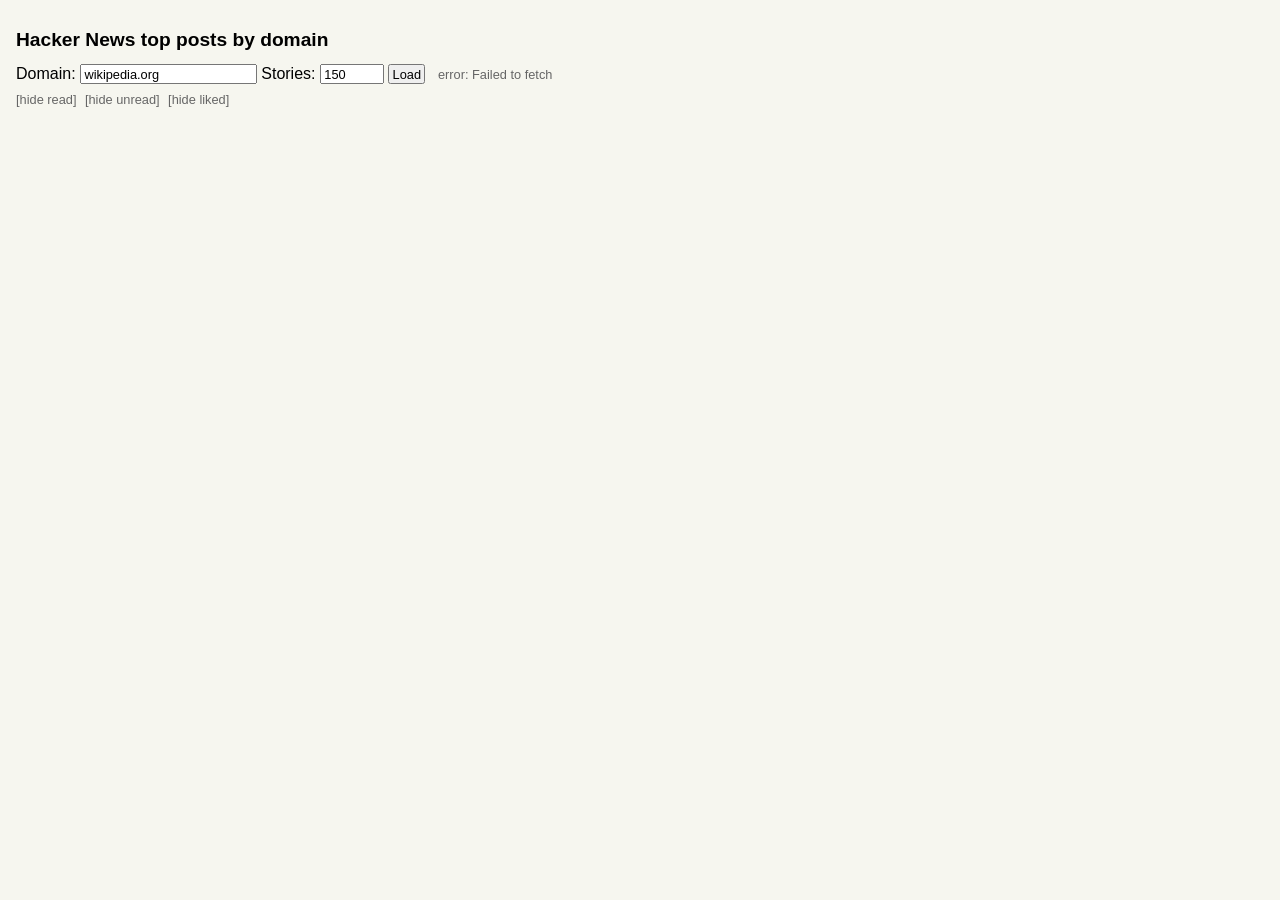
==== hn-wiki.html @ dbb8c427 "Shrink status text to match form" ====
<!doctype html>
<html>
<head>
<meta charset="utf-8">
<meta name="viewport" content="width=device-width, initial-scale=1">
<title>HN by domain</title>
<style>
body { font-family: Verdana, sans-serif; background: #f6f6ef; margin: 0; padding: 1rem; }
h1 { font-size: 1.2rem; }
form { margin-bottom: 0.25rem; }
input, button { font-size: 1rem; padding: 0.25rem; }
#f input, #f button { font-size: 0.8rem; padding: 0.05rem 0.15rem; }
#status { margin-left: 0.5rem; color: #666; font-size: 0.8rem; }
ul { list-style: none; padding: 0; max-width: 50rem; }
li { margin-bottom: 0.4rem; }
.row { display: flex; align-items: baseline; gap: 0.5rem; }
.pts { color: #a8a8a8; font-size: 0.8rem; min-width: 2rem; text-align: right; }
input[type="checkbox"] { accent-color: #b8b8b8; opacity: 0.55; }
input[type="checkbox"]:hover { opacity: 1; }
.year { color: #828282; font-size: 0.75rem; }
a.pts { text-decoration: none; }
a.pts:hover { text-decoration: underline; color: #666; }
.title a { color: #000; text-decoration: none; }
.title a:hover { text-decoration: underline; }
li.read .title a { color: #b0b0b0; text-decoration: line-through; }
li.read .pts { color: #d4d4d4; }
li.quality .title a { color: #7a5c00; text-decoration: underline; }
li.quality .pts { color: #a08a00; }
button.quality {
  background: none; border: none; padding: 0;
  font-size: 0.9rem; cursor: pointer; opacity: 0.35;
  filter: grayscale(1);
}
button.quality:hover { opacity: 0.8; }
button.quality[aria-pressed="true"] { opacity: 1; filter: none; }
li.clicked .row { outline: 2px dashed #555; outline-offset: 3px; padding: 3px; }
.toggleLink { display: inline-block; margin: 0.25rem 0.25rem 0.5rem 0; font-size: 0.8rem; color: #666; text-decoration: none; }
.toggleLink:hover { text-decoration: underline; }
</style>
</head>
<body>
<h1>Hacker News top posts by domain</h1>
<form id="f">
  <label>Domain: <input id="domain" value="wikipedia.org" size="20"></label>
  <label>Stories: <input id="count" type="number" min="1" max="1000" value="150" size="5"></label>
  <button type="submit">Load</button>
  <span id="status"></span>
</form>
<a href="#" id="hideReadLink" class="toggleLink">[hide read]</a>
<a href="#" id="hideUnreadLink" class="toggleLink">[hide unread]</a>
<a href="#" id="hideLikedLink" class="toggleLink">[hide liked]</a>
<ul id="list"></ul>
<script>
const list = document.getElementById('list');
const status = document.getElementById('status');
const form = document.getElementById('f');
const domainInput = document.getElementById('domain');
const countInput = document.getElementById('count');
const hideReadLink = document.getElementById('hideReadLink');
const hideUnreadLink = document.getElementById('hideUnreadLink');
const hideLikedLink = document.getElementById('hideLikedLink');

const API_BASE = 'https://hn.algolia.com/api/v1/search';
const CACHE_TTL = 30 * 86400 * 1000;
const FILTERED_TITLE_RES = [
  /\bhas died\b/i,
  /wikip|wikimedia/i,
];

let lastStories = null;
let lastDomain = null;

const rerender = () => { if (lastStories) render(lastStories, lastDomain); };

const makeToggle = (link, word, storageKey) => {
  const get = () => localStorage.getItem(storageKey) === 'true';
  const set = (v) => localStorage.setItem(storageKey, v ? 'true' : 'false');
  const update = () => { link.textContent = get() ? '[show ' + word + ']' : '[hide ' + word + ']'; };
  link.addEventListener('click', (e) => {
    e.preventDefault();
    set(!get());
    update();
    rerender();
  });
  update();
  return get;
};

const isHideRead = makeToggle(hideReadLink, 'read', 'hn-hide-read');
const isHideUnread = makeToggle(hideUnreadLink, 'unread', 'hn-hide-unread');
const isHideLiked = makeToggle(hideLikedLink, 'liked', 'hn-hide-liked');

const readKey = (d) => 'hn-reads:' + d;
const qualityKey = (d) => 'hn-quality:' + d;
const clickedKey = (d) => 'hn-clicked:' + d;
const getFlags = (key, d) => { try { return JSON.parse(localStorage.getItem(key(d))) || {}; } catch { return {}; } };
const setFlag = (key, d, id, v) => {
  const r = getFlags(key, d);
  if (v) r[id] = true; else delete r[id];
  localStorage.setItem(key(d), JSON.stringify(r));
};

function normalizeDomain(raw) {
  raw = raw.trim().toLowerCase().replace(/^https?:\/\//, '').split('/')[0].split('?')[0];
  if (!/^[a-z0-9.-]+\.[a-z]{2,}$/.test(raw)) throw new Error('invalid domain');
  return raw;
}

const isFiltered = (title) => FILTERED_TITLE_RES.some((rx) => rx.test(title));

const cacheKey = (d) => 'hn-cache:' + d;
const readCache = (d) => {
  try {
    const data = JSON.parse(localStorage.getItem(cacheKey(d)));
    return data && typeof data === 'object' && Array.isArray(data.hits) ? data : null;
  } catch { return null; }
};
const writeCache = (d, hits) => {
  try {
    localStorage.setItem(cacheKey(d), JSON.stringify({ fetched_at: Date.now(), hits }));
  } catch {}
};

async function fetchStories(domain, count) {
  const cached = readCache(domain);
  if (cached && Date.now() - cached.fetched_at < CACHE_TTL && cached.hits.length >= count) {
    return { stories: cached.hits.slice(0, count), fromCache: true };
  }
  try {
    const url = API_BASE + '?' + new URLSearchParams({
      tags: 'story',
      restrictSearchableAttributes: 'url',
      query: domain,
      hitsPerPage: '1000',
    });
    const resp = await fetch(url);
    if (!resp.ok) throw new Error('HTTP ' + resp.status);
    const data = await resp.json();
    let hits = (data.hits || []).map((h) => ({
      id: h.objectID,
      title: h.title || h.story_title || '(untitled)',
      points: h.points || 0,
      url: h.url || 'https://news.ycombinator.com/item?id=' + h.objectID,
      domain: (h.url && h.url.includes('://')) ? h.url.split('/')[2] : domain,
      year: (h.created_at || '').slice(0, 4),
    }));
    hits = hits.filter((h) => !isFiltered(h.title));
    hits.sort((a, b) => b.points - a.points);
    writeCache(domain, hits);
    return { stories: hits.slice(0, count), fromCache: false };
  } catch (e) {
    if (cached) return { stories: cached.hits.slice(0, count), fromCache: true };
    throw e;
  }
}

function render(stories, domain) {
  const reads = getFlags(readKey, domain);
  const qualityFlags = getFlags(qualityKey, domain);
  const clickedFlags = getFlags(clickedKey, domain);
  const hideRead = isHideRead();
  const hideUnread = isHideUnread();
  const hideLiked = isHideLiked();
  list.innerHTML = '';
  for (const s of stories) {
    if (hideRead && reads[s.id] && !qualityFlags[s.id]) continue;
    if (hideUnread && !reads[s.id]) continue;
    if (hideLiked && qualityFlags[s.id]) continue;
    const li = document.createElement('li');
    const row = document.createElement('div');
    row.className = 'row';
    const clearClicked = () => {
      setFlag(clickedKey, domain, s.id, false);
      li.classList.remove('clicked');
    };
    const cb = document.createElement('input');
    cb.type = 'checkbox';
    cb.checked = !!reads[s.id];
    cb.addEventListener('change', () => {
      setFlag(readKey, domain, s.id, cb.checked);
      li.classList.toggle('read', cb.checked);
      if (cb.checked) clearClicked();
      if (isHideRead()) rerender();
    });
    const qbtn = document.createElement('button');
    qbtn.type = 'button';
    qbtn.className = 'quality';
    qbtn.title = 'high quality';
    qbtn.textContent = '👍';
    qbtn.setAttribute('aria-pressed', String(!!qualityFlags[s.id]));
    qbtn.addEventListener('click', () => {
      const on = qbtn.getAttribute('aria-pressed') !== 'true';
      setFlag(qualityKey, domain, s.id, on);
      qbtn.setAttribute('aria-pressed', String(on));
      li.classList.toggle('quality', on);
      if (on) clearClicked();
      if (on && !cb.checked) {
        cb.checked = true;
        setFlag(readKey, domain, s.id, true);
        li.classList.add('read');
      }
      if (isHideRead()) rerender();
    });
    const pts = document.createElement('a');
    pts.className = 'pts';
    pts.href = 'https://news.ycombinator.com/item?id=' + s.id;
    pts.textContent = s.points;
    pts.rel = 'noreferrer';
    const title = document.createElement('span');
    title.className = 'title';
    const a = document.createElement('a');
    a.href = s.url;
    a.textContent = s.title;
    a.rel = 'noreferrer';
    a.addEventListener('click', () => {
      setFlag(clickedKey, domain, s.id, true);
      li.classList.add('clicked');
    });
    title.appendChild(a);
    let year = null;
    if (s.year) {
      year = document.createElement('span');
      year.className = 'year';
      year.textContent = '[' + s.year + ']';
    }
    row.append(cb, qbtn, pts, title);
    if (year) title.before(year);
    li.appendChild(row);
    if (cb.checked) li.classList.add('read');
    if (qbtn.getAttribute('aria-pressed') === 'true') li.classList.add('quality');
    if (clickedFlags[s.id]) li.classList.add('clicked');
    list.appendChild(li);
  }
}

async function load() {
  const count = countInput.value || 150;
  let domain;
  try {
    domain = normalizeDomain(domainInput.value || 'wikipedia.org');
  } catch (e) {
    status.textContent = 'error: ' + e.message;
    list.innerHTML = '';
    return;
  }
  try {
    const { stories, fromCache } = await fetchStories(domain, count);
    lastStories = stories;
    lastDomain = domain;
    status.textContent = fromCache ? '(cached)' : '';
    render(stories, domain);
  } catch (e) {
    status.textContent = 'error: ' + e.message;
    list.innerHTML = '';
  }
}

form.addEventListener('submit', (e) => { e.preventDefault(); load(); });
load();
</script>
</body>
</html>
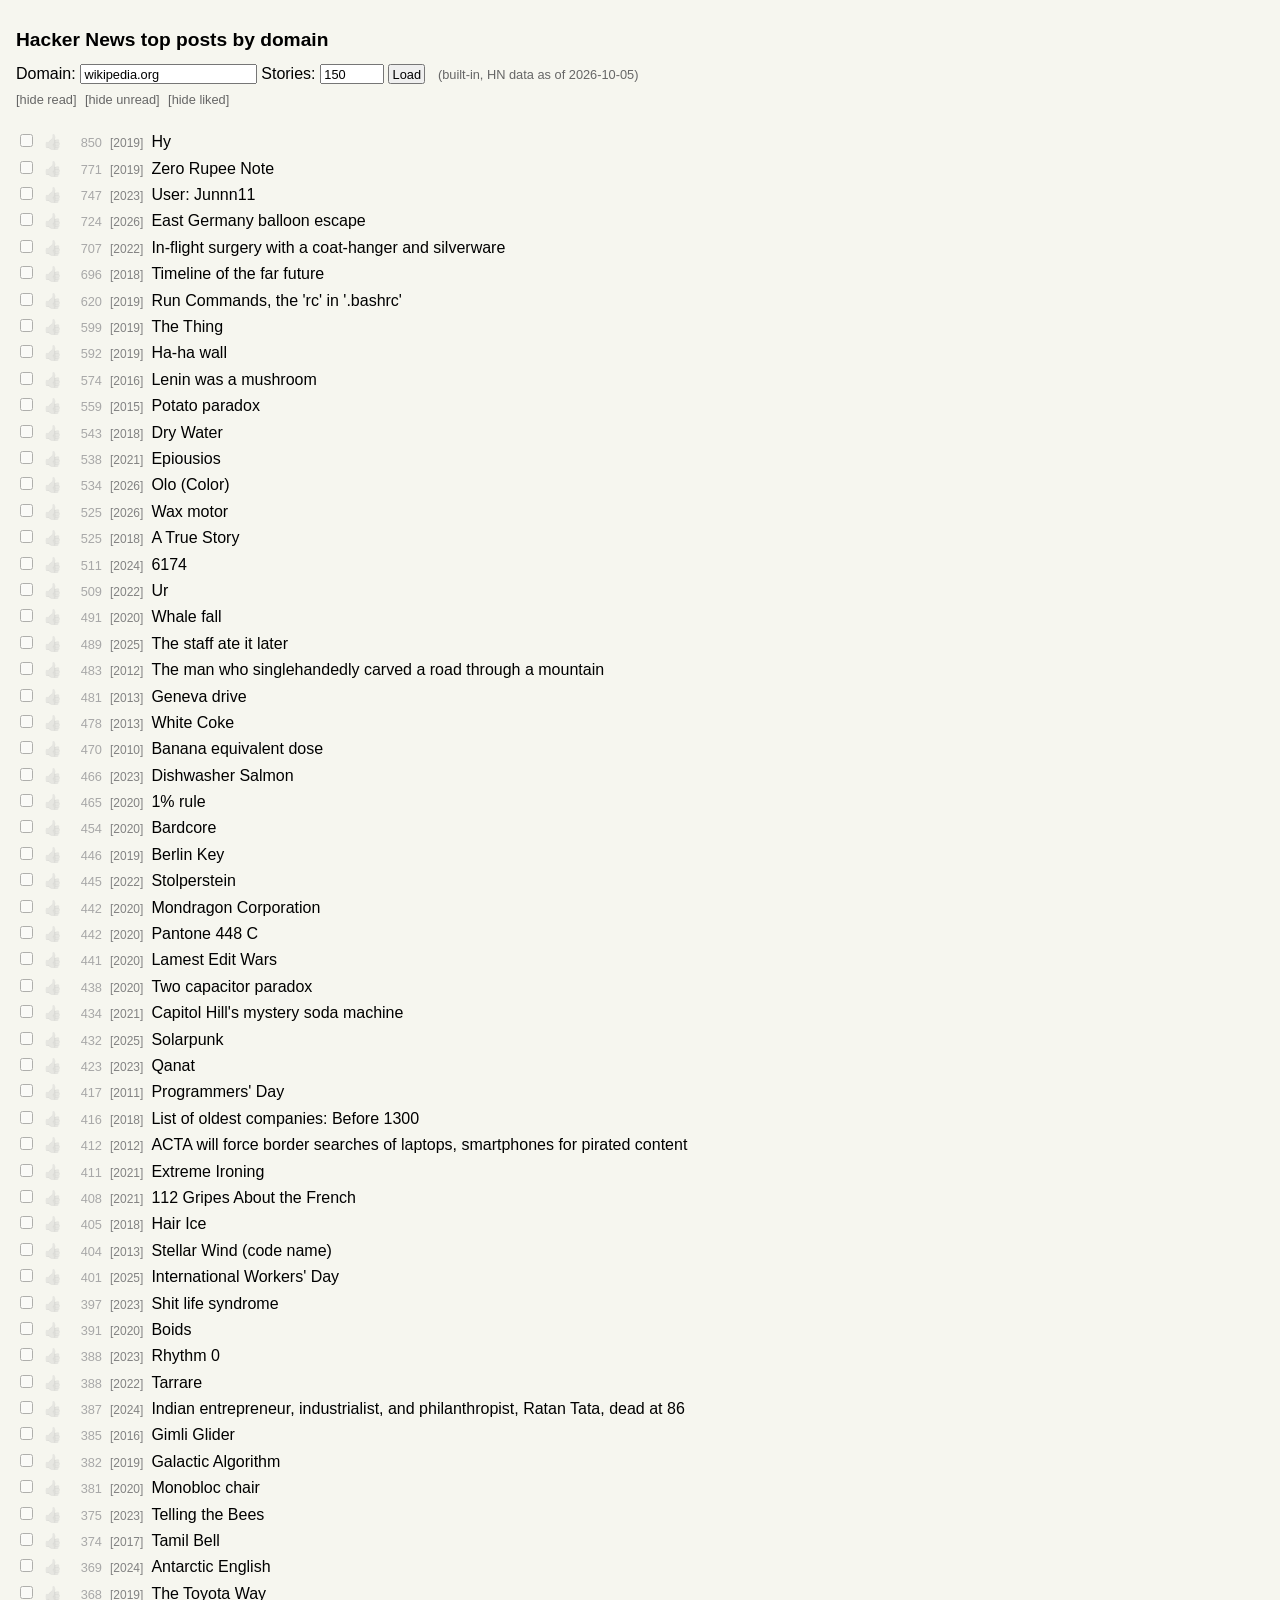
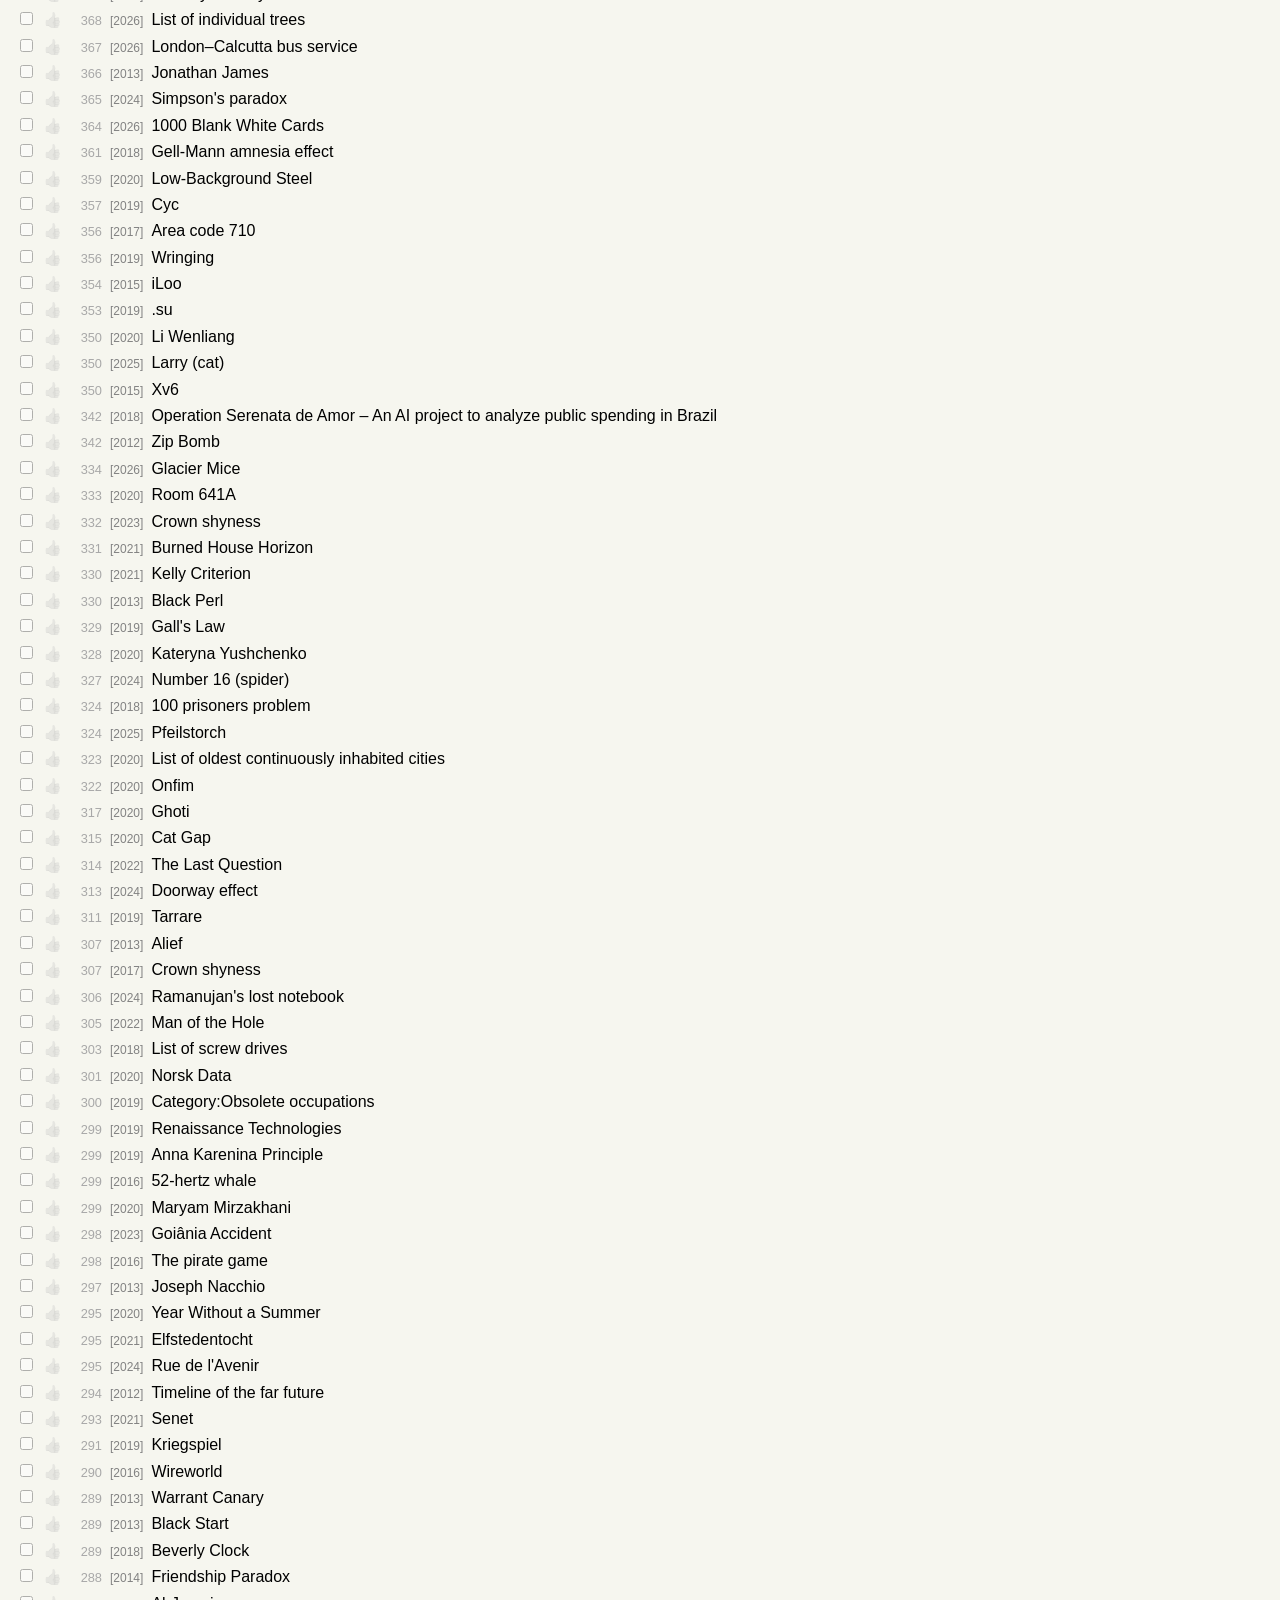
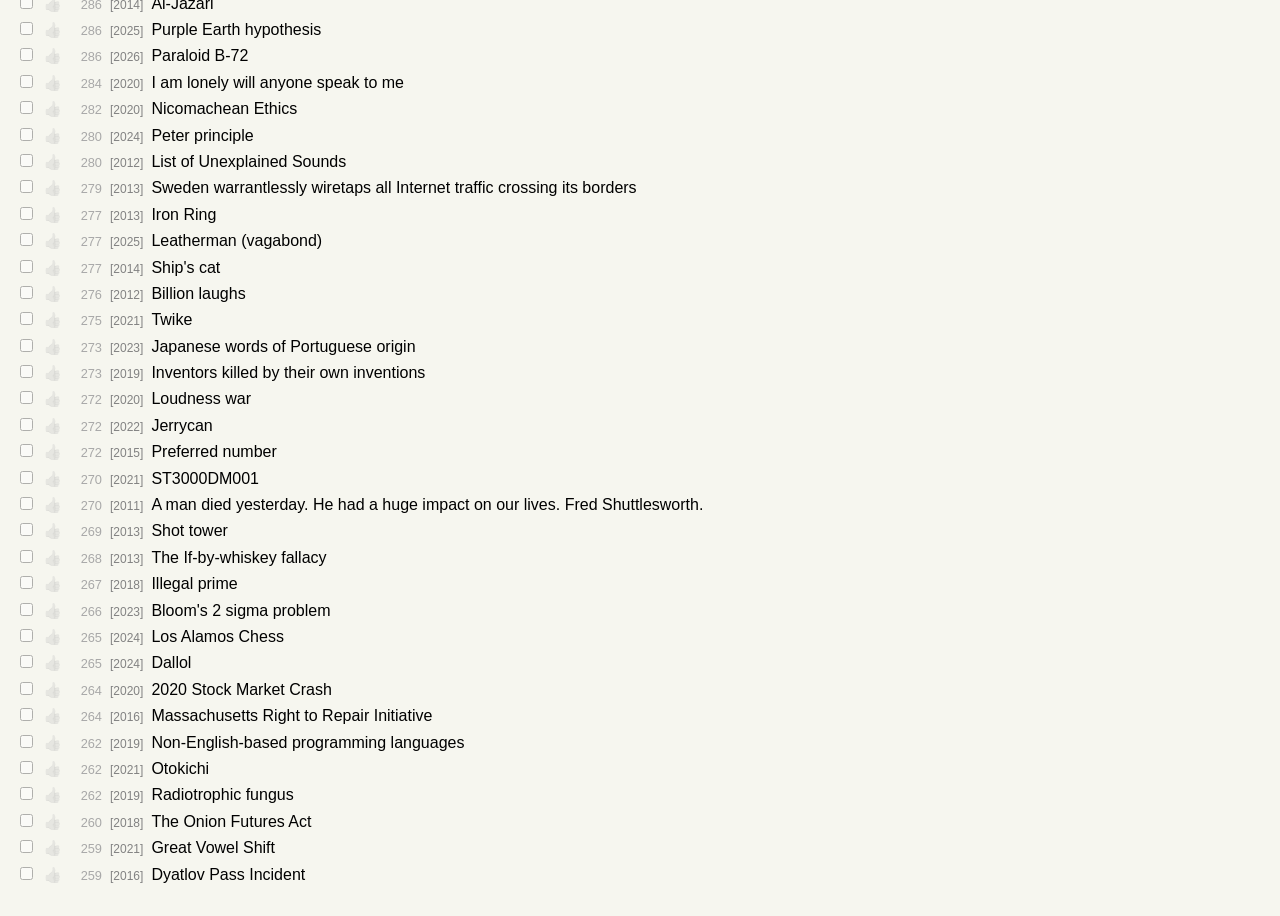
==== commit 757aed25: "Embed wikipedia.org dataset (as of 2026-10-05); no API calls for it" ====
--- a/hn-wiki.html
+++ b/hn-wiki.html
@@ -51,6 +51,12 @@
 <a href="#" id="hideLikedLink" class="toggleLink">[hide liked]</a>
 <ul id="list"></ul>
 <script>
+// Embedded snapshot of HN stories for wikipedia.org, fetched 2026-10-05
+// (943 stories, filtered/sorted). Served locally; the API is never hit for this domain.
+const WIKI_DATA_CUTOFF = '2026-10-05';
+const EMBEDDED_WIKIPEDIA = JSON.parse('[{"i":"20605660","t":"Hy","p":850,"u":"https://en.wikipedia.org/wiki/Hy","y":"2019"},{"i":"20088870","t":"Zero Rupee Note","p":771,"u":"https://en.wikipedia.org/wiki/Zero_rupee_note","y":"2019"},{"i":"35630423","t":"User: Junnn11","p":747,"u":"https://en.wikipedia.org/wiki/User:Junnn11","y":"2023"},{"i":"46648916","t":"East Germany balloon escape","p":724,"u":"https://en.wikipedia.org/wiki/East_Germany_balloon_escape","y":"2026"},{"i":"30709193","t":"In-flight surgery with a coat-hanger and silverware","p":707,"u":"https://en.wikipedia.org/wiki/Angus_Wallace#In-flight_surgery_with_a_coat-hanger_and_silverware","y":"2022"},{"i":"17559822","t":"Timeline of the far future","p":696,"u":"https://en.wikipedia.org/wiki/Timeline_of_the_far_future","y":"2018"},{"i":"20853214","t":"Run Commands, the \'rc\' in \'.bashrc\'","p":620,"u":"https://en.wikipedia.org/wiki/Run_commands","y":"2019"},{"i":"20157116","t":"The Thing","p":599,"u":"https://en.wikipedia.org/wiki/The_Thing_(listening_device)","y":"2019"},{"i":"20790280","t":"Ha-ha wall","p":592,"u":"https://en.wikipedia.org/wiki/Ha-ha","y":"2019"},{"i":"11952927","t":"Lenin was a mushroom","p":574,"u":"https://en.wikipedia.org/wiki/Lenin_was_a_mushroom","y":"2016"},{"i":"9894237","t":"Potato paradox","p":559,"u":"https://en.wikipedia.org/wiki/Potato_paradox","y":"2015"},{"i":"17962149","t":"Dry Water","p":543,"u":"https://en.wikipedia.org/wiki/Dry_water","y":"2018"},{"i":"28507350","t":"Epiousios","p":538,"u":"https://en.wikipedia.org/wiki/Epiousios","y":"2021"},{"i":"49270194","t":"Olo (Color)","p":534,"u":"https://en.wikipedia.org/wiki/Olo_(color)","y":"2026"},{"i":"49726007","t":"Wax motor","p":525,"u":"https://en.wikipedia.org/wiki/Wax_motor","y":"2026"},{"i":"18216459","t":"A True Story","p":525,"u":"https://en.wikipedia.org/wiki/A_True_Story","y":"2018"},{"i":"39018769","t":"6174","p":511,"u":"https://en.wikipedia.org/wiki/6174","y":"2024"},{"i":"33573395","t":"Ur","p":509,"u":"https://en.wikipedia.org/wiki/Ur","y":"2022"},{"i":"23211303","t":"Whale fall","p":491,"u":"https://en.wikipedia.org/wiki/Whale_fall","y":"2020"},{"i":"45104289","t":"The staff ate it later","p":489,"u":"https://en.wikipedia.org/wiki/The_staff_ate_it_later","y":"2025"},{"i":"4557726","t":"The man who singlehandedly carved a road through a mountain","p":483,"u":"http://en.wikipedia.org/wiki/Dashrath_Manjhi","y":"2012"},{"i":"6921950","t":"Geneva drive","p":481,"u":"https://en.wikipedia.org/wiki/Geneva_drive","y":"2013"},{"i":"6056451","t":"White Coke","p":478,"u":"http://en.wikipedia.org/wiki/White_Coke","y":"2013"},{"i":"1429524","t":"Banana equivalent dose","p":470,"u":"http://en.wikipedia.org/wiki/Banana_equivalent_dose","y":"2010"},{"i":"35586683","t":"Dishwasher Salmon","p":466,"u":"https://en.wikipedia.org/wiki/Dishwasher_salmon","y":"2023"},{"i":"22622574","t":"1% rule","p":465,"u":"https://en.wikipedia.org/wiki/1%25_rule_(Internet_culture)","y":"2020"},{"i":"24356309","t":"Bardcore","p":454,"u":"https://en.wikipedia.org/wiki/Bardcore","y":"2020"},{"i":"21108021","t":"Berlin Key","p":446,"u":"https://en.wikipedia.org/wiki/Berlin_key","y":"2019"},{"i":"31790246","t":"Stolperstein","p":445,"u":"https://en.wikipedia.org/wiki/Stolperstein","y":"2022"},{"i":"22287794","t":"Mondragon Corporation","p":442,"u":"https://en.wikipedia.org/wiki/Mondragon_Corporation","y":"2020"},{"i":"22122507","t":"Pantone 448 C","p":442,"u":"https://en.wikipedia.org/wiki/Pantone_448_C","y":"2020"},{"i":"22992544","t":"Lamest Edit Wars","p":441,"u":"https://en.wikipedia.org/wiki/Wikipedia:Lamest_edit_wars","y":"2020"},{"i":"23301402","t":"Two capacitor paradox","p":438,"u":"https://en.wikipedia.org/wiki/Two_capacitor_paradox","y":"2020"},{"i":"27977119","t":"Capitol Hill\'s mystery soda machine","p":434,"u":"https://en.wikipedia.org/wiki/Capitol_Hill%27s_mystery_soda_machine","y":"2021"},{"i":"43236520","t":"Solarpunk","p":432,"u":"https://en.wikipedia.org/wiki/Solarpunk","y":"2025"},{"i":"38232243","t":"Qanat","p":423,"u":"https://en.wikipedia.org/wiki/Qanat","y":"2023"},{"i":"2990108","t":"Programmers\' Day","p":417,"u":"http://en.wikipedia.org/wiki/Programmers%27_Day","y":"2011"},{"i":"16186591","t":"List of oldest companies: Before 1300","p":416,"u":"https://en.wikipedia.org/wiki/List_of_oldest_companies#Before_1300","y":"2018"},{"i":"3496070","t":"ACTA will force border searches of laptops, smartphones for pirated content","p":412,"u":"http://en.wikipedia.org/wiki/Anti-Counterfeiting_Trade_Agreement#Border_searches","y":"2012"},{"i":"28366395","t":"Extreme Ironing","p":411,"u":"https://en.wikipedia.org/wiki/Extreme_ironing","y":"2021"},{"i":"27852034","t":"112 Gripes About the French","p":408,"u":"https://en.wikipedia.org/wiki/112_Gripes_About_the_French","y":"2021"},{"i":"17292623","t":"Hair Ice","p":405,"u":"https://en.wikipedia.org/wiki/Hair_ice","y":"2018"},{"i":"5832626","t":"Stellar Wind (code name)","p":404,"u":"http://en.wikipedia.org/wiki/Stellar_Wind_(code_name)","y":"2013"},{"i":"43856803","t":"International Workers\' Day","p":401,"u":"https://en.wikipedia.org/wiki/International_Workers%27_Day","y":"2025"},{"i":"37197155","t":"Shit life syndrome","p":397,"u":"https://en.wikipedia.org/wiki/Shit_life_syndrome","y":"2023"},{"i":"22709780","t":"Boids","p":391,"u":"https://en.wikipedia.org/wiki/Boids","y":"2020"},{"i":"37642610","t":"Rhythm 0","p":388,"u":"https://en.wikipedia.org/wiki/Rhythm_0","y":"2023"},{"i":"29957475","t":"Tarrare","p":388,"u":"https://en.wikipedia.org/wiki/Tarrare","y":"2022"},{"i":"41795218","t":"Indian entrepreneur, industrialist, and philanthropist, Ratan Tata, dead at 86","p":387,"u":"https://en.wikipedia.org/wiki/Ratan_Tata","y":"2024"},{"i":"13207825","t":"Gimli Glider","p":385,"u":"https://en.wikipedia.org/wiki/Gimli_Glider","y":"2016"},{"i":"21163620","t":"Galactic Algorithm","p":382,"u":"https://en.wikipedia.org/wiki/Galactic_algorithm","y":"2019"},{"i":"22392686","t":"Monobloc chair","p":381,"u":"https://en.wikipedia.org/wiki/Monobloc_(chair)","y":"2020"},{"i":"36699327","t":"Telling the Bees","p":375,"u":"https://en.wikipedia.org/wiki/Telling_the_bees","y":"2023"},{"i":"13946717","t":"Tamil Bell","p":374,"u":"https://en.wikipedia.org/wiki/Tamil_bell","y":"2017"},{"i":"39544498","t":"Antarctic English","p":369,"u":"https://en.wikipedia.org/wiki/Antarctic_English","y":"2024"},{"i":"20284837","t":"The Toyota Way","p":368,"u":"https://en.wikipedia.org/wiki/The_Toyota_Way","y":"2019"},{"i":"46641284","t":"List of individual trees","p":368,"u":"https://en.wikipedia.org/wiki/List_of_individual_trees","y":"2026"},{"i":"46554462","t":"London–Calcutta bus service","p":367,"u":"https://en.wikipedia.org/wiki/London%E2%80%93Calcutta_bus_service","y":"2026"},{"i":"5049881","t":"Jonathan James","p":366,"u":"http://en.wikipedia.org/wiki/Jonathan_James","y":"2013"},{"i":"39673754","t":"Simpson\'s paradox","p":365,"u":"https://en.wikipedia.org/wiki/Simpson%27s_paradox","y":"2024"},{"i":"46611823","t":"1000 Blank White Cards","p":364,"u":"https://en.wikipedia.org/wiki/1000_Blank_White_Cards","y":"2026"},{"i":"18004244","t":"Gell-Mann amnesia effect","p":361,"u":"https://en.wikipedia.org/wiki/Gell-Mann_amnesia_effect","y":"2018"},{"i":"23886501","t":"Low-Background Steel","p":359,"u":"https://en.wikipedia.org/wiki/Low-background_steel","y":"2020"},{"i":"21781597","t":"Cyc","p":357,"u":"https://en.wikipedia.org/wiki/Cyc","y":"2019"},{"i":"14529079","t":"Area code 710","p":356,"u":"https://en.wikipedia.org/wiki/Area_code_710","y":"2017"},{"i":"20365981","t":"Wringing","p":356,"u":"https://en.wikipedia.org/wiki/Gauge_block#Wringing","y":"2019"},{"i":"9933435","t":"iLoo","p":354,"u":"https://en.wikipedia.org/wiki/ILoo","y":"2015"},{"i":"21003395","t":".su","p":353,"u":"https://en.wikipedia.org/wiki/.su","y":"2019"},{"i":"22301595","t":"Li Wenliang","p":350,"u":"https://en.wikipedia.org/wiki/Li_Wenliang","y":"2020"},{"i":"44462947","t":"Larry (cat)","p":350,"u":"https://en.wikipedia.org/wiki/Larry_(cat)","y":"2025"},{"i":"10566312","t":"Xv6","p":350,"u":"https://en.wikipedia.org/wiki/Xv6","y":"2015"},{"i":"16528512","t":"Operation Serenata de Amor – An AI project to analyze public spending in Brazil","p":342,"u":"https://en.wikipedia.org/wiki/Operation_Serenata_de_Amor","y":"2018"},{"i":"4616081","t":"Zip Bomb","p":342,"u":"http://en.wikipedia.org/wiki/Zip_bomb","y":"2012"},{"i":"49424320","t":"Glacier Mice","p":334,"u":"https://en.wikipedia.org/wiki/Glacier_mice","y":"2026"},{"i":"23350120","t":"Room 641A","p":333,"u":"https://en.wikipedia.org/wiki/Room_641A","y":"2020"},{"i":"38749170","t":"Crown shyness","p":332,"u":"https://en.wikipedia.org/wiki/Crown_shyness","y":"2023"},{"i":"26364285","t":"Burned House Horizon","p":331,"u":"https://en.wikipedia.org/wiki/Burned_house_horizon","y":"2021"},{"i":"26834333","t":"Kelly Criterion","p":330,"u":"https://en.wikipedia.org/wiki/Kelly_criterion","y":"2021"},{"i":"6371239","t":"Black Perl","p":330,"u":"http://en.wikipedia.org/wiki/Black_Perl","y":"2013"},{"i":"19430948","t":"Gall\'s Law","p":329,"u":"https://en.wikipedia.org/wiki/John_Gall_(author)#Gall.27s_law","y":"2019"},{"i":"22644983","t":"Kateryna Yushchenko","p":328,"u":"https://en.wikipedia.org/wiki/Kateryna_Yushchenko_(scientist)","y":"2020"},{"i":"40438510","t":"Number 16 (spider)","p":327,"u":"https://en.wikipedia.org/wiki/Number_16_(spider)","y":"2024"},{"i":"16984815","t":"100 prisoners problem","p":324,"u":"https://en.wikipedia.org/wiki/100_prisoners_problem","y":"2018"},{"i":"44921609","t":"Pfeilstorch","p":324,"u":"https://en.wikipedia.org/wiki/Pfeilstorch","y":"2025"},{"i":"22945741","t":"List of oldest continuously inhabited cities","p":323,"u":"https://en.wikipedia.org/wiki/List_of_oldest_continuously_inhabited_cities","y":"2020"},{"i":"23089343","t":"Onfim","p":322,"u":"https://en.wikipedia.org/wiki/Onfim","y":"2020"},{"i":"23581841","t":"Ghoti","p":317,"u":"https://en.wikipedia.org/wiki/Ghoti","y":"2020"},{"i":"24805334","t":"Cat Gap","p":315,"u":"https://en.wikipedia.org/wiki/Cat_gap","y":"2020"},{"i":"31675727","t":"The Last Question","p":314,"u":"https://en.wikipedia.org/wiki/The_Last_Question","y":"2022"},{"i":"39307677","t":"Doorway effect","p":313,"u":"https://en.wikipedia.org/wiki/Doorway_effect","y":"2024"},{"i":"19084880","t":"Tarrare","p":311,"u":"https://en.wikipedia.org/wiki/Tarrare","y":"2019"},{"i":"6000815","t":"Alief","p":307,"u":"http://en.wikipedia.org/wiki/Alief_(belief)","y":"2013"},{"i":"14998591","t":"Crown shyness","p":307,"u":"https://en.wikipedia.org/wiki/Crown_shyness","y":"2017"},{"i":"40044901","t":"Ramanujan\'s lost notebook","p":306,"u":"https://en.wikipedia.org/wiki/Ramanujan%27s_lost_notebook","y":"2024"},{"i":"33684043","t":"Man of the Hole","p":305,"u":"https://en.wikipedia.org/wiki/Man_of_the_Hole","y":"2022"},{"i":"17011388","t":"List of screw drives","p":303,"u":"https://en.wikipedia.org/wiki/List_of_screw_drives","y":"2018"},{"i":"23093240","t":"Norsk Data","p":301,"u":"https://en.wikipedia.org/wiki/Norsk_Data","y":"2020"},{"i":"21759050","t":"Category:Obsolete occupations","p":300,"u":"https://en.wikipedia.org/wiki/Category:Obsolete_occupations#mw-pages","y":"2019"},{"i":"21505305","t":"Renaissance Technologies","p":299,"u":"https://en.wikipedia.org/wiki/Renaissance_Technologies","y":"2019"},{"i":"20842784","t":"Anna Karenina Principle","p":299,"u":"https://en.wikipedia.org/wiki/Anna_Karenina_principle","y":"2019"},{"i":"11185764","t":"52-hertz whale","p":299,"u":"https://en.wikipedia.org/wiki/52-hertz_whale","y":"2016"},{"i":"22382942","t":"Maryam Mirzakhani","p":299,"u":"https://en.wikipedia.org/wiki/Maryam_Mirzakhani","y":"2020"},{"i":"34609730","t":"Goiânia Accident","p":298,"u":"https://en.wikipedia.org/wiki/Goi%C3%A2nia_accident","y":"2023"},{"i":"10887194","t":"The pirate game","p":298,"u":"https://en.wikipedia.org/wiki/Pirate_game","y":"2016"},{"i":"5851218","t":"Joseph Nacchio","p":297,"u":"https://en.wikipedia.org/wiki/Joseph_Nacchio","y":"2013"},{"i":"22400480","t":"Year Without a Summer","p":295,"u":"https://en.wikipedia.org/wiki/Year_Without_a_Summer","y":"2020"},{"i":"26061361","t":"Elfstedentocht","p":295,"u":"https://en.wikipedia.org/wiki/Elfstedentocht","y":"2021"},{"i":"38875794","t":"Rue de l\'Avenir","p":295,"u":"https://en.wikipedia.org/wiki/Rue_de_l%27Avenir","y":"2024"},{"i":"3936320","t":"Timeline of the far future","p":294,"u":"http://en.wikipedia.org/wiki/Timeline_of_the_far_future","y":"2012"},{"i":"27882096","t":"Senet","p":293,"u":"https://en.wikipedia.org/wiki/Senet","y":"2021"},{"i":"20572705","t":"Kriegspiel","p":291,"u":"https://en.wikipedia.org/wiki/Kriegspiel_(chess)","y":"2019"},{"i":"12047338","t":"Wireworld","p":290,"u":"https://en.wikipedia.org/wiki/Wireworld","y":"2016"},{"i":"5871541","t":"Warrant Canary","p":289,"u":"http://en.wikipedia.org/wiki/Warrant_canary","y":"2013"},{"i":"5629541","t":"Black Start","p":289,"u":"http://en.wikipedia.org/wiki/Black_start","y":"2013"},{"i":"16419434","t":"Beverly Clock","p":289,"u":"https://en.wikipedia.org/wiki/Beverly_Clock","y":"2018"},{"i":"8133617","t":"Friendship Paradox","p":288,"u":"http://en.wikipedia.org/wiki/Friendship_paradox","y":"2014"},{"i":"8282124","t":"Al-Jazari","p":286,"u":"http://en.wikipedia.org/wiki/Al-Jazari","y":"2014"},{"i":"44665644","t":"Purple Earth hypothesis","p":286,"u":"https://en.wikipedia.org/wiki/Purple_Earth_hypothesis","y":"2025"},{"i":"47858939","t":"Paraloid B-72","p":286,"u":"https://en.wikipedia.org/wiki/Paraloid_B-72","y":"2026"},{"i":"25532050","t":"I am lonely will anyone speak to me","p":284,"u":"https://en.wikipedia.org/wiki/I_am_lonely_will_anyone_speak_to_me","y":"2020"},{"i":"22965049","t":"Nicomachean Ethics","p":282,"u":"https://en.wikipedia.org/wiki/Nicomachean_Ethics","y":"2020"},{"i":"39844104","t":"Peter principle","p":280,"u":"https://en.wikipedia.org/wiki/Peter_principle","y":"2024"},{"i":"4123707","t":"List of Unexplained Sounds","p":280,"u":"http://en.wikipedia.org/wiki/List_of_unexplained_sounds","y":"2012"},{"i":"5852497","t":"Sweden warrantlessly wiretaps all Internet traffic crossing its borders","p":279,"u":"https://en.wikipedia.org/wiki/FRA_law","y":"2013"},{"i":"5667833","t":"Iron Ring","p":277,"u":"http://en.wikipedia.org/wiki/Iron_Ring","y":"2013"},{"i":"45248356","t":"Leatherman (vagabond)","p":277,"u":"https://en.wikipedia.org/wiki/Leatherman_(vagabond)","y":"2025"},{"i":"7331648","t":"Ship\'s cat","p":277,"u":"https://en.wikipedia.org/wiki/Ship%27s_cat","y":"2014"},{"i":"4677364","t":"Billion laughs","p":276,"u":"http://en.wikipedia.org/wiki/Billion_laughs","y":"2012"},{"i":"27903083","t":"Twike","p":275,"u":"https://en.wikipedia.org/wiki/Twike","y":"2021"},{"i":"36778309","t":"Japanese words of Portuguese origin","p":273,"u":"https://en.wikipedia.org/wiki/Glossary_of_Japanese_words_of_Portuguese_origin","y":"2023"},{"i":"20112207","t":"Inventors killed by their own inventions","p":273,"u":"https://en.wikipedia.org/wiki/List_of_inventors_killed_by_their_own_inventions","y":"2019"},{"i":"21986410","t":"Loudness war","p":272,"u":"https://en.wikipedia.org/wiki/Loudness_war","y":"2020"},{"i":"29787251","t":"Jerrycan","p":272,"u":"https://en.wikipedia.org/wiki/Jerrycan","y":"2022"},{"i":"9974736","t":"Preferred number","p":272,"u":"https://en.wikipedia.org/wiki/Preferred_number","y":"2015"},{"i":"27419072","t":"ST3000DM001","p":270,"u":"https://en.wikipedia.org/wiki/ST3000DM001","y":"2021"},{"i":"3080198","t":"A man died yesterday. He had a huge impact on our lives. Fred Shuttlesworth.","p":270,"u":"http://en.wikipedia.org/wiki/Fred_Shuttlesworth","y":"2011"},{"i":"6373341","t":"Shot tower","p":269,"u":"http://en.wikipedia.org/wiki/Shot_tower","y":"2013"},{"i":"5066721","t":"The If-by-whiskey fallacy","p":268,"u":"http://en.wikipedia.org/wiki/If-by-whiskey","y":"2013"},{"i":"16938908","t":"Illegal prime","p":267,"u":"https://en.wikipedia.org/wiki/Illegal_prime","y":"2018"},{"i":"34939421","t":"Bloom\'s 2 sigma problem","p":266,"u":"https://en.wikipedia.org/wiki/Bloom%27s_2_sigma_problem","y":"2023"},{"i":"39903738","t":"Los Alamos Chess","p":265,"u":"https://en.wikipedia.org/wiki/Los_Alamos_chess","y":"2024"},{"i":"39548260","t":"Dallol","p":265,"u":"https://en.wikipedia.org/wiki/Dallol_(hydrothermal_system)","y":"2024"},{"i":"22594526","t":"2020 Stock Market Crash","p":264,"u":"https://en.wikipedia.org/wiki/2020_Black_Monday","y":"2020"},{"i":"11423833","t":"Massachusetts Right to Repair Initiative","p":264,"u":"https://en.wikipedia.org/wiki/Massachusetts_Right_to_Repair_Initiative","y":"2016"},{"i":"20319434","t":"Non-English-based programming languages","p":262,"u":"https://en.wikipedia.org/wiki/Non-English-based_programming_languages","y":"2019"},{"i":"25906058","t":"Otokichi","p":262,"u":"https://en.wikipedia.org/wiki/Otokichi","y":"2021"},{"i":"20342750","t":"Radiotrophic fungus","p":262,"u":"https://en.wikipedia.org/wiki/Radiotrophic_fungus","y":"2019"},{"i":"18667660","t":"The Onion Futures Act","p":260,"u":"https://en.wikipedia.org/wiki/Onion_Futures_Act","y":"2018"},{"i":"26808203","t":"Great Vowel Shift","p":259,"u":"https://en.wikipedia.org/wiki/Great_Vowel_Shift","y":"2021"},{"i":"11828346","t":"Dyatlov Pass Incident","p":259,"u":"https://en.wikipedia.org/wiki/Dyatlov_Pass_incident","y":"2016"},{"i":"49096439","t":"Pareto Front","p":258,"u":"https://en.wikipedia.org/wiki/Pareto_front","y":"2026"},{"i":"23121851","t":"Secessio plebis","p":258,"u":"https://en.wikipedia.org/wiki/Secessio_plebis","y":"2020"},{"i":"12139652","t":"Zenzizenzizenzic","p":258,"u":"https://en.wikipedia.org/wiki/Zenzizenzizenzic","y":"2016"},{"i":"9039039","t":"Rat Park","p":258,"u":"http://en.wikipedia.org/wiki/Rat_Park","y":"2015"},{"i":"28422611","t":"Chekhov\'s Gun","p":257,"u":"https://en.wikipedia.org/wiki/Chekhov%27s_gun","y":"2021"},{"i":"40699583","t":"Bouba/kiki effect","p":257,"u":"https://en.wikipedia.org/wiki/Bouba/kiki_effect","y":"2024"},{"i":"16033871","t":"IKEA Effect","p":256,"u":"https://en.wikipedia.org/wiki/IKEA_effect","y":"2017"},{"i":"6880543","t":"Doom released 20 years ago today","p":256,"u":"http://en.wikipedia.org/wiki/Doom_(video_game)","y":"2013"},{"i":"16947440","t":"Kasparov versus the World","p":256,"u":"https://en.wikipedia.org/wiki/Kasparov_versus_the_World","y":"2018"},{"i":"27917316","t":"The Origin of Consciousness in the Breakdown of the Bicameral Mind (1976)","p":255,"u":"https://en.wikipedia.org/wiki/The_Origin_of_Consciousness_in_the_Breakdown_of_the_Bicameral_Mind","y":"2021"},{"i":"7347842","t":"Stick bomb","p":255,"u":"http://en.wikipedia.org/wiki/Stick_bomb","y":"2014"},{"i":"23187662","t":"Port knocking","p":254,"u":"https://en.wikipedia.org/wiki/Port_knocking","y":"2020"},{"i":"22800433","t":"OK Soda","p":254,"u":"https://en.wikipedia.org/wiki/OK_Soda","y":"2020"},{"i":"22043976","t":"_NSAKEY","p":254,"u":"https://en.wikipedia.org/wiki/NSAKEY","y":"2020"},{"i":"48142115","t":"Colossus: The Forbin Project","p":254,"u":"https://en.wikipedia.org/wiki/Colossus:_The_Forbin_Project","y":"2026"},{"i":"28667197","t":"Telling the Bees","p":253,"u":"https://en.wikipedia.org/wiki/Telling_the_bees","y":"2021"},{"i":"26363347","t":"Kalman Filter","p":252,"u":"https://en.wikipedia.org/wiki/Kalman_filter","y":"2021"},{"i":"12581569","t":"Burning Ship Fractal","p":252,"u":"https://en.wikipedia.org/wiki/Burning_Ship_fractal","y":"2016"},{"i":"35222649","t":"Jaccard Index","p":252,"u":"https://en.wikipedia.org/wiki/Jaccard_index","y":"2023"},{"i":"8577812","t":"Bat bomb","p":252,"u":"https://en.wikipedia.org/wiki/Bat_bomb","y":"2014"},{"i":"30037716","t":"Ant mill","p":251,"u":"https://en.wikipedia.org/wiki/Ant_mill","y":"2022"},{"i":"32775119","t":"Flanderization","p":251,"u":"https://en.wikipedia.org/wiki/Flanderization","y":"2022"},{"i":"31558583","t":"Two envelopes problem","p":249,"u":"https://en.wikipedia.org/wiki/Two_envelopes_problem","y":"2022"},{"i":"14945840","t":"Knolling","p":249,"u":"https://en.wikipedia.org/wiki/Knolling","y":"2017"},{"i":"5847166","t":"Room 641A","p":248,"u":"http://en.wikipedia.org/wiki/Room_641A","y":"2013"},{"i":"25784683","t":"English as She Is Spoke","p":247,"u":"https://en.wikipedia.org/wiki/English_as_She_Is_Spoke","y":"2021"},{"i":"7736841","t":"Xeer","p":246,"u":"https://en.wikipedia.org/wiki/Xeer","y":"2014"},{"i":"37283636","t":"I Can Eat Glass","p":245,"u":"https://en.wikipedia.org/wiki/I_Can_Eat_Glass","y":"2023"},{"i":"6378415","t":"Happy Programmers\' Day","p":245,"u":"https://en.wikipedia.org/wiki/Programmer%27s_day","y":"2013"},{"i":"17496979","t":"Impossible color","p":245,"u":"https://en.wikipedia.org/wiki/Impossible_color","y":"2018"},{"i":"6397467","t":"Starlite","p":244,"u":"http://en.wikipedia.org/wiki/Starlite","y":"2013"},{"i":"11299255","t":"The Clipper Chip","p":244,"u":"https://en.wikipedia.org/wiki/Clipper_chip","y":"2016"},{"i":"44844647","t":"The Article in the Most Languages","p":243,"u":"https://en.wikipedia.org/wiki/Wikipedia:Wikipedia_Signpost/2025-08-09/Disinformation_report","y":"2025"},{"i":"20950126","t":"Attempto Controlled English","p":243,"u":"https://en.wikipedia.org/wiki/Attempto_Controlled_English","y":"2019"},{"i":"3105588","t":"Dennis Ritchie","p":243,"u":"http://en.wikipedia.org/wiki/Dennis_Ritchie","y":"2011"},{"i":"38071341","t":"Razor 1911","p":242,"u":"https://en.wikipedia.org/wiki/Razor_1911","y":"2023"},{"i":"23368757","t":"Prowords","p":242,"u":"https://en.wikipedia.org/wiki/Procedure_word","y":"2020"},{"i":"4889988","t":"Nomic","p":242,"u":"http://en.wikipedia.org/wiki/Nomic","y":"2012"},{"i":"40839418","t":"Postzegelcode","p":241,"u":"https://en.wikipedia.org/wiki/Postzegelcode","y":"2024"},{"i":"20547228","t":"Surprisingly popular","p":241,"u":"https://en.wikipedia.org/wiki/Surprisingly_popular","y":"2019"},{"i":"45889602","t":"iPod Socks","p":241,"u":"https://en.wikipedia.org/wiki/IPod_Socks","y":"2025"},{"i":"6905183","t":"Inverted totalitarianism","p":240,"u":"https://en.wikipedia.org/wiki/Inverted_totalitarianism","y":"2013"},{"i":"1686133","t":"Today is Programmer\'s Day","p":240,"u":"http://en.wikipedia.org/wiki/Programmers_Day","y":"2010"},{"i":"34472729","t":"Astronautilia","p":239,"u":"https://en.wikipedia.org/wiki/Astronautilia","y":"2023"},{"i":"22079253","t":"Boltzmann Brain","p":238,"u":"https://en.wikipedia.org/wiki/Boltzmann_brain","y":"2020"},{"i":"20380250","t":"Atlantropa","p":238,"u":"https://en.wikipedia.org/wiki/Atlantropa","y":"2019"},{"i":"34991639","t":"Need for cognition","p":238,"u":"https://en.wikipedia.org/wiki/Need_for_cognition","y":"2023"},{"i":"27885703","t":"Bouba/Kiki Effect","p":238,"u":"https://en.wikipedia.org/wiki/Bouba/kiki_effect","y":"2021"},{"i":"22461819","t":"Pizza Effect","p":237,"u":"https://en.wikipedia.org/wiki/Pizza_effect","y":"2020"},{"i":"35418320","t":"Rational Dress Society","p":237,"u":"https://en.wikipedia.org/wiki/Rational_Dress_Society","y":"2023"},{"i":"21746739","t":"Transputer","p":236,"u":"https://en.wikipedia.org/wiki/Transputer","y":"2019"},{"i":"32466346","t":"Preparedness Paradox","p":236,"u":"https://en.wikipedia.org/wiki/Preparedness_paradox","y":"2022"},{"i":"30299617","t":"Core War","p":236,"u":"https://en.wikipedia.org/wiki/Core_War","y":"2022"},{"i":"28817494","t":"Kairos","p":235,"u":"https://en.wikipedia.org/wiki/Kairos","y":"2021"},{"i":"48373642","t":"U.S. Army Corps of Engineers Bay Model","p":235,"u":"https://en.wikipedia.org/wiki/U.S._Army_Corps_of_Engineers_Bay_Model","y":"2026"},{"i":"32262057","t":"Black MIDI","p":234,"u":"https://en.wikipedia.org/wiki/Black_MIDI","y":"2022"},{"i":"49508405","t":"Holden\'s Lightning Flight","p":234,"u":"https://en.wikipedia.org/wiki/Holden%27s_Lightning_flight","y":"2026"},{"i":"5846391","t":"Bradley Manning leaked Granai Airstrike \\"~86-147, mostly women and children\\"","p":233,"u":"http://en.wikipedia.org/wiki/Granai_airstrike#Video_of_the_airstrike","y":"2013"},{"i":"37952597","t":"Pepper X","p":232,"u":"https://en.wikipedia.org/wiki/Pepper_X","y":"2023"},{"i":"17744020","t":"Potato paradox","p":232,"u":"https://en.wikipedia.org/wiki/Potato_paradox","y":"2018"},{"i":"1458553","t":"Xz","p":232,"u":"http://en.wikipedia.org/wiki/Xz","y":"2010"},{"i":"8042673","t":"Digital sundial","p":232,"u":"http://en.wikipedia.org/wiki/Digital_sundial","y":"2014"},{"i":"17477087","t":"52-hertz whale","p":232,"u":"https://en.wikipedia.org/wiki/52-hertz_whale","y":"2018"},{"i":"28977870","t":"Signal for Help","p":231,"u":"https://en.wikipedia.org/wiki/Signal_for_Help","y":"2021"},{"i":"7278198","t":"German tank problem","p":231,"u":"http://en.wikipedia.org/wiki/German_tank_problem","y":"2014"},{"i":"39353207","t":"Visual calculus","p":231,"u":"https://en.wikipedia.org/wiki/Visual_calculus","y":"2024"},{"i":"32309164","t":"Disneyland with Death Penalty","p":230,"u":"https://en.wikipedia.org/wiki/Disneyland_with_the_Death_Penalty","y":"2022"},{"i":"24903789","t":"Taikyoku Shogi","p":230,"u":"https://en.wikipedia.org/wiki/Taikyoku_shogi","y":"2020"},{"i":"45157906","t":"Belling the Cat","p":230,"u":"https://en.wikipedia.org/wiki/Belling_the_Cat","y":"2025"},{"i":"24066193","t":"Arcosanti","p":230,"u":"https://en.wikipedia.org/wiki/Arcosanti","y":"2020"},{"i":"26385075","t":"TLA+","p":230,"u":"https://en.wikipedia.org/wiki/TLA%2B","y":"2021"},{"i":"17320640","t":"Goodhart\'s Law: When a measure becomes a target, it ceases to be a good measure","p":229,"u":"https://en.wikipedia.org/wiki/Goodhart%27s_law","y":"2018"},{"i":"21165137","t":"Project MKUltra","p":229,"u":"https://en.wikipedia.org/wiki/Project_MKUltra","y":"2019"},{"i":"21464189","t":"CRDT: Conflict-free replicated data type","p":229,"u":"https://en.wikipedia.org/wiki/Conflict-free_replicated_data_type","y":"2019"},{"i":"22663332","t":"Beer distribution game","p":229,"u":"https://en.wikipedia.org/wiki/Beer_distribution_game","y":"2020"},{"i":"16891441","t":"Gravitation water vortex power plant","p":227,"u":"https://en.wikipedia.org/wiki/Gravitation_water_vortex_power_plant","y":"2018"},{"i":"14409210","t":"Kkrieger – A 96KB first person shooter","p":227,"u":"https://en.wikipedia.org/wiki/.kkrieger","y":"2017"},{"i":"1407383","t":"The Buzzer","p":227,"u":"http://en.wikipedia.org/wiki/UVB-76","y":"2010"},{"i":"21919685","t":"Immortal Game","p":227,"u":"https://en.wikipedia.org/wiki/Immortal_Game","y":"2019"},{"i":"15155077","t":"FE-Schrift: forgery-impeding typeface","p":227,"u":"https://en.wikipedia.org/wiki/FE-Schrift","y":"2017"},{"i":"33625584","t":"Memento mori","p":226,"u":"https://en.wikipedia.org/wiki/Memento_mori","y":"2022"},{"i":"35053402","t":"Plankalkül","p":226,"u":"https://en.wikipedia.org/wiki/Plankalk%C3%BCl","y":"2023"},{"i":"33019565","t":"Looped Square Or ⌘","p":225,"u":"https://en.wikipedia.org/wiki/Command_key","y":"2022"},{"i":"45517674","t":"Ortega hypothesis","p":225,"u":"https://en.wikipedia.org/wiki/Ortega_hypothesis","y":"2025"},{"i":"37903600","t":"Cecilia Payne-Gaposchkin","p":225,"u":"https://en.wikipedia.org/wiki/Cecilia_Payne-Gaposchkin","y":"2023"},{"i":"1385878","t":"Primer (film)","p":225,"u":"http://en.wikipedia.org/wiki/Primer_(film)","y":"2010"},{"i":"14888099","t":"Lindy effect","p":225,"u":"https://en.wikipedia.org/wiki/Lindy_effect","y":"2017"},{"i":"39548517","t":"Shave and a Haircut","p":224,"u":"https://en.wikipedia.org/wiki/Shave_and_a_Haircut","y":"2024"},{"i":"21631871","t":"Yahoo Pipes","p":224,"u":"https://en.wikipedia.org/wiki/Yahoo!_Pipes","y":"2019"},{"i":"38777553","t":"Operation Snow White","p":224,"u":"https://en.wikipedia.org/wiki/Operation_Snow_White","y":"2023"},{"i":"17945377","t":"Isochronous Curves","p":224,"u":"https://en.wikipedia.org/wiki/Tautochrone_curve","y":"2018"},{"i":"8167192","t":"Sweden Solar System","p":224,"u":"https://en.wikipedia.org/wiki/Sweden_Solar_System","y":"2014"},{"i":"37964095","t":"Pigging","p":222,"u":"https://en.wikipedia.org/wiki/Pigging","y":"2023"},{"i":"6295279","t":"The Raising of Chicago","p":222,"u":"http://en.wikipedia.org/wiki/Raising_of_Chicago","y":"2013"},{"i":"28726934","t":"Ligne Claire","p":222,"u":"https://en.wikipedia.org/wiki/Ligne_claire","y":"2021"},{"i":"10688201","t":"E-Prime: English without the verb \'to be\'","p":221,"u":"https://en.wikipedia.org/wiki/E-Prime","y":"2015"},{"i":"15669759","t":"Complaint tablet to Ea-nasir","p":221,"u":"https://en.wikipedia.org/wiki/Complaint_tablet_to_Ea-nasir","y":"2017"},{"i":"16663396","t":"Chernoff face","p":221,"u":"https://en.wikipedia.org/wiki/Chernoff_face","y":"2018"},{"i":"2276391","t":"Hiding Nobel prizes in plain sight","p":220,"u":"http://en.wikipedia.org/wiki/Aqua_regia#History","y":"2011"},{"i":"7488100","t":"Ink trap","p":220,"u":"http://en.wikipedia.org/wiki/Ink_trap","y":"2014"},{"i":"17076626","t":"Chess boxing","p":219,"u":"https://en.wikipedia.org/wiki/Chess_boxing","y":"2018"},{"i":"9980382","t":"Nelson Rules","p":219,"u":"https://en.wikipedia.org/wiki/Nelson_rules","y":"2015"},{"i":"23004086","t":"0.999...= 1","p":218,"u":"https://en.wikipedia.org/wiki/0.999...","y":"2020"},{"i":"22939044","t":"Don\'t Mess with Texas","p":218,"u":"https://en.wikipedia.org/wiki/Don%27t_Mess_with_Texas","y":"2020"},{"i":"33056993","t":"Cobra Maneuver","p":218,"u":"https://en.wikipedia.org/wiki/Cobra_maneuver","y":"2022"},{"i":"26739124","t":"Tell HN: Today I learned Epub is just HTML/CSS","p":218,"u":"https://en.wikipedia.org/wiki/EPUB#:~:text=EPUB%20is%20an%20e%2Dbook,smartphones%2C%20tablets%2C%20and%20computers.","y":"2021"},{"i":"26776949","t":"Illegal Prime Numbers","p":218,"u":"https://en.wikipedia.org/wiki/Illegal_prime","y":"2021"},{"i":"20663986","t":"Creeping normality","p":218,"u":"https://en.wikipedia.org/wiki/Creeping_normality","y":"2019"},{"i":"5930008","t":"Eigengrau","p":217,"u":"http://en.wikipedia.org/wiki/Eigengrau","y":"2013"},{"i":"5845175","t":"Rope (data structure)","p":217,"u":"http://en.wikipedia.org/wiki/Rope_%28data_structure%29","y":"2013"},{"i":"20103083","t":"Languages of India","p":216,"u":"https://en.wikipedia.org/wiki/Languages_of_India","y":"2019"},{"i":"5878571","t":"Main Core – database of US citizens believed to be threats to national security","p":216,"u":"http://en.wikipedia.org/wiki/Main_Core","y":"2013"},{"i":"18300270","t":"Raising of Chicago","p":216,"u":"https://en.wikipedia.org/wiki/Raising_of_Chicago","y":"2018"},{"i":"46213985","t":"Cat Gap","p":216,"u":"https://en.wikipedia.org/wiki/Cat_gap","y":"2025"},{"i":"40480242","t":"Rete algorithm","p":216,"u":"https://en.wikipedia.org/wiki/Rete_algorithm","y":"2024"},{"i":"18311772","t":"Friendly Floatees","p":216,"u":"https://en.wikipedia.org/wiki/Friendly_Floatees","y":"2018"},{"i":"42728692","t":"Bunkers in Albania","p":215,"u":"https://en.wikipedia.org/wiki/Bunkers_in_Albania","y":"2025"},{"i":"27245450","t":"Initial Stress-Derived Noun","p":215,"u":"https://en.wikipedia.org/wiki/Initial-stress-derived_noun","y":"2021"},{"i":"20768603","t":"Levenshtein Distance","p":215,"u":"https://en.wikipedia.org/wiki/Levenshtein_distance","y":"2019"},{"i":"17527702","t":"The moving sofa problem","p":215,"u":"https://en.wikipedia.org/wiki/Moving_sofa_problem","y":"2018"},{"i":"32450020","t":"2022 Oder Environmental Disaster","p":215,"u":"https://en.wikipedia.org/wiki/2022_Oder_environmental_disaster","y":"2022"},{"i":"26881799","t":"The Landlord\'s Game","p":214,"u":"https://en.wikipedia.org/wiki/The_Landlord%27s_Game","y":"2021"},{"i":"15201160","t":"BerkShares","p":214,"u":"https://en.wikipedia.org/wiki/BerkShares","y":"2017"},{"i":"20332375","t":"List of Cognitive Biases","p":214,"u":"https://en.wikipedia.org/wiki/List_of_cognitive_biases","y":"2019"},{"i":"21554986","t":"Crinkle Crankle Wall","p":214,"u":"https://en.wikipedia.org/wiki/Crinkle_crankle_wall","y":"2019"},{"i":"23345173","t":"1989 California Medfly Attack","p":213,"u":"https://en.wikipedia.org/wiki/1989_California_medfly_attack","y":"2020"},{"i":"41292757","t":"DRAKON","p":213,"u":"https://en.wikipedia.org/wiki/DRAKON","y":"2024"},{"i":"38611360","t":"PainStation","p":213,"u":"https://en.wikipedia.org/wiki/PainStation","y":"2023"},{"i":"24764727","t":"Project Cybersyn","p":212,"u":"https://en.wikipedia.org/wiki/Project_Cybersyn","y":"2020"},{"i":"20245672","t":"YInMn Blue","p":212,"u":"https://en.wikipedia.org/wiki/YInMn_Blue","y":"2019"},{"i":"23302250","t":"Intelligent disobedience","p":212,"u":"https://en.wikipedia.org/wiki/Intelligent_disobedience","y":"2020"},{"i":"38007906","t":"Judas goat","p":211,"u":"https://en.wikipedia.org/wiki/Judas_goat","y":"2023"},{"i":"21611551","t":"Max Headroom broadcast signal intrusion","p":211,"u":"https://en.wikipedia.org/wiki/Max_Headroom_broadcast_signal_intrusion","y":"2019"},{"i":"35939816","t":"Pfeilstorch","p":211,"u":"https://en.wikipedia.org/wiki/Pfeilstorch","y":"2023"},{"i":"7885238","t":"PGP released its source code as a book to get around US export law","p":211,"u":"http://en.wikipedia.org/wiki/Pretty_Good_Privacy#Criminal_investigation","y":"2014"},{"i":"23210804","t":"Georgism","p":210,"u":"https://en.wikipedia.org/wiki/Georgism","y":"2020"},{"i":"24318278","t":"Metcalf Sniper Attack","p":210,"u":"https://en.wikipedia.org/wiki/Metcalf_sniper_attack","y":"2020"},{"i":"37978118","t":"Great Male Renunciation","p":210,"u":"https://en.wikipedia.org/wiki/Great_Male_Renunciation","y":"2023"},{"i":"9480390","t":"Peak car","p":210,"u":"https://en.wikipedia.org/wiki/Peak_car","y":"2015"},{"i":"23209866","t":"Bhūribhirbhāribhirbhīrābhūbhārairabhirebhire","p":210,"u":"https://en.wikipedia.org/wiki/Shishupala_Vadha#Linguistic_ingenuity","y":"2020"},{"i":"27560251","t":"Casu Martzu","p":209,"u":"https://en.wikipedia.org/wiki/Casu_martzu","y":"2021"},{"i":"19540046","t":"Distributism","p":209,"u":"https://en.wikipedia.org/wiki/Distributism","y":"2019"},{"i":"37872850","t":"Jesus nut","p":209,"u":"https://en.wikipedia.org/wiki/Jesus_nut","y":"2023"},{"i":"32398923","t":"Saskatoon Freezing Deaths","p":208,"u":"https://en.wikipedia.org/wiki/Saskatoon_freezing_deaths","y":"2022"},{"i":"2034690","t":"Pixel Art Scaling Algorithms","p":208,"u":"http://en.wikipedia.org/wiki/Pixel_art_scaling_algorithms","y":"2010"},{"i":"49531619","t":"M-DISC – DVD/Blu-ray compatible discs that may last up to 1000 years","p":207,"u":"https://en.wikipedia.org/wiki/M-DISC","y":"2026"},{"i":"12515724","t":"Room 641A","p":207,"u":"https://en.wikipedia.org/wiki/Room_641A","y":"2016"},{"i":"22558182","t":"John Titor","p":206,"u":"https://en.wikipedia.org/wiki/John_Titor","y":"2020"},{"i":"38198417","t":"Sad clown paradox","p":206,"u":"https://en.wikipedia.org/wiki/Sad_clown_paradox","y":"2023"},{"i":"31000852","t":"Insect Hotel","p":206,"u":"https://en.wikipedia.org/wiki/Insect_hotel","y":"2022"},{"i":"27162342","t":"“Bush Hid the Facts”","p":206,"u":"https://en.wikipedia.org/wiki/Bush_hid_the_facts","y":"2021"},{"i":"29127586","t":"The Goiânia Accident (1987)","p":205,"u":"https://en.wikipedia.org/wiki/Goi%C3%A2nia_accident","y":"2021"},{"i":"16486335","t":"Failed intercept at Dhahran caused by a software error in handling of timestamps","p":205,"u":"https://en.wikipedia.org/wiki/MIM-104_Patriot#Failure_at_Dhahran","y":"2018"},{"i":"10964450","t":"The China GPS shift problem","p":205,"u":"https://en.wikipedia.org/wiki/Restrictions_on_geographic_data_in_China#The_China_GPS_shift_problem","y":"2016"},{"i":"19204594","t":"Cessna 188 Pacific Rescue","p":205,"u":"https://en.wikipedia.org/wiki/Cessna_188_Pacific_rescue","y":"2019"},{"i":"21953418","t":"Wanggongchang Explosion","p":204,"u":"https://en.wikipedia.org/wiki/Wanggongchang_Explosion","y":"2020"},{"i":"42660693","t":"Shavarsh Karapetyan","p":204,"u":"https://en.wikipedia.org/wiki/Shavarsh_Karapetyan","y":"2025"},{"i":"40649091","t":"London–Calcutta Bus Service","p":203,"u":"https://en.wikipedia.org/wiki/London%E2%80%93Calcutta_bus_service","y":"2024"},{"i":"32494485","t":"Nocturnal bottleneck","p":203,"u":"https://en.wikipedia.org/wiki/Nocturnal_bottleneck","y":"2022"},{"i":"24465207","t":"Oblique Strategies","p":203,"u":"https://en.wikipedia.org/wiki/Oblique_Strategies","y":"2020"},{"i":"32508998","t":"The Secretary Problem","p":202,"u":"https://en.wikipedia.org/wiki/Secretary_problem","y":"2022"},{"i":"22927001","t":"1989 Tiananmen Square Protests","p":202,"u":"https://en.wikipedia.org/wiki/1989_Tiananmen_Square_protests","y":"2020"},{"i":"22844118","t":"Guédelon Castle","p":202,"u":"https://en.wikipedia.org/wiki/Gu%C3%A9delon_Castle","y":"2020"},{"i":"42225609","t":"2007 Boston Mooninite Panic","p":201,"u":"https://en.wikipedia.org/wiki/2007_Boston_Mooninite_panic","y":"2024"},{"i":"20683495","t":"Michael Cicconetti","p":201,"u":"https://en.wikipedia.org/wiki/Michael_Cicconetti","y":"2019"},{"i":"20427166","t":"Eastgate Centre, Harare","p":201,"u":"https://en.wikipedia.org/wiki/Eastgate_Centre,_Harare","y":"2019"},{"i":"20836825","t":"The Portuguese Bank Note Crisis of 1925","p":200,"u":"https://en.wikipedia.org/wiki/Alves_dos_Reis#Banco_de_Portugal_plot","y":"2019"},{"i":"1832063","t":"Nordstrom\'s 75-word employee handbook","p":200,"u":"http://en.wikipedia.org/wiki/Nordstrom#Employee_handbook","y":"2010"},{"i":"6666557","t":"Hawala","p":200,"u":"https://en.wikipedia.org/wiki/Hawala","y":"2013"},{"i":"6270133","t":"Vasili Arkhipov","p":200,"u":"http://en.wikipedia.org/wiki/Vasiliy_Arkhipov","y":"2013"},{"i":"716171","t":"A visualization of why 1/4 + 1/16 + 1/64 + 1/256 + ... = 1/3","p":200,"u":"http://en.wikipedia.org/wiki/File:Geometric_series_14_square2.svg","y":"2009"},{"i":"32166175","t":"General Motors Streetcar Conspiracy","p":199,"u":"https://en.wikipedia.org/wiki/General_Motors_streetcar_conspiracy","y":"2022"},{"i":"29742107","t":"List of games that Buddha would not play","p":199,"u":"https://en.wikipedia.org/wiki/List_of_games_that_Buddha_would_not_play","y":"2021"},{"i":"6817451","t":"Shaft passer","p":199,"u":"https://en.wikipedia.org/wiki/Shaft_passer","y":"2013"},{"i":"30861564","t":"Johns Hopkins Beast","p":198,"u":"https://en.wikipedia.org/wiki/Johns_Hopkins_Beast","y":"2022"},{"i":"21830125","t":"A Tesla Valve","p":197,"u":"https://en.wikipedia.org/wiki/Tesla_valve","y":"2019"},{"i":"42863808","t":"Jevons paradox","p":196,"u":"https://en.wikipedia.org/wiki/Jevons_paradox","y":"2025"},{"i":"29077193","t":"Mysorean Rockets","p":196,"u":"https://en.wikipedia.org/wiki/Mysorean_rockets","y":"2021"},{"i":"21383016","t":"Oberon Operating System","p":196,"u":"https://en.wikipedia.org/wiki/Oberon_(operating_system)","y":"2019"},{"i":"7001775","t":"Gate Tower Building","p":196,"u":"https://en.wikipedia.org/wiki/Gate_Tower_Building","y":"2014"},{"i":"21596792","t":"Phoebus Cartel","p":195,"u":"https://en.wikipedia.org/wiki/Phoebus_cartel","y":"2019"},{"i":"17636826","t":"Turbo Button","p":195,"u":"https://en.wikipedia.org/wiki/Turbo_button","y":"2018"},{"i":"3999756","t":"Satellite killed by trajectory patent","p":195,"u":"http://en.wikipedia.org/wiki/AMC-14#Launch_anomaly","y":"2012"},{"i":"25213713","t":"UVB-76","p":195,"u":"https://en.wikipedia.org/wiki/UVB-76","y":"2020"},{"i":"21513059","t":"Einstein Refrigerator","p":195,"u":"https://en.wikipedia.org/wiki/Einstein_refrigerator","y":"2019"},{"i":"35838528","t":"Tunnel of Eupalinos","p":195,"u":"https://en.wikipedia.org/wiki/Tunnel_of_Eupalinos","y":"2023"},{"i":"2220903","t":"The Sweden Solar System","p":195,"u":"http://en.wikipedia.org/wiki/Sweden_Solar_System","y":"2011"},{"i":"32899656","t":"2000-Watt Society","p":194,"u":"https://en.wikipedia.org/wiki/2000-watt_society","y":"2022"},{"i":"5644292","t":"Year 2038 problem","p":194,"u":"http://en.wikipedia.org/wiki/Year_2038_problem","y":"2013"},{"i":"14225149","t":"Nontransitive dice","p":194,"u":"https://en.wikipedia.org/wiki/Nontransitive_dice","y":"2017"},{"i":"20856795","t":"Entropic Gravity","p":193,"u":"https://en.wikipedia.org/wiki/Entropic_gravity","y":"2019"},{"i":"6446328","t":"One-electron universe","p":192,"u":"https://en.wikipedia.org/wiki/One-electron_universe","y":"2013"},{"i":"35509132","t":"Dancing Plague of 1518","p":192,"u":"https://en.wikipedia.org/wiki/Dancing_plague_of_1518","y":"2023"},{"i":"18449434","t":"Evolved antenna","p":192,"u":"https://en.wikipedia.org/wiki/Evolved_antenna","y":"2018"},{"i":"21530663","t":"Microsoft Comic Chat","p":192,"u":"https://en.wikipedia.org/wiki/Microsoft_Comic_Chat","y":"2019"},{"i":"32635629","t":"List of Creepypastas","p":190,"u":"https://en.wikipedia.org/wiki/List_of_creepypastas","y":"2022"},{"i":"46085585","t":"Garfield\'s proof of the Pythagorean Theorem","p":190,"u":"https://en.wikipedia.org/wiki/Garfield%27s_proof_of_the_Pythagorean_theorem","y":"2025"},{"i":"49089502","t":"Azulejo","p":190,"u":"https://en.wikipedia.org/wiki/Azulejo","y":"2026"},{"i":"6306962","t":"Grace Hopper","p":190,"u":"https://en.wikipedia.org/wiki/Grace_Hopper","y":"2013"},{"i":"825701","t":"I never realized how useful netcat is","p":190,"u":"http://en.wikipedia.org/wiki/Netcat#Examples","y":"2009"},{"i":"23379148","t":"Sortition","p":189,"u":"https://en.wikipedia.org/wiki/Sortition","y":"2020"},{"i":"3214527","t":"Timsort","p":189,"u":"http://en.wikipedia.org/wiki/Tim_sort","y":"2011"},{"i":"45404373","t":"The Demon-Haunted World","p":188,"u":"https://en.wikipedia.org/wiki/The_Demon-Haunted_World","y":"2025"},{"i":"20487860","t":"Inferno Operating System","p":188,"u":"https://en.wikipedia.org/wiki/Inferno_(operating_system)","y":"2019"},{"i":"27232581","t":"Atomic Gardening","p":188,"u":"https://en.wikipedia.org/wiki/Atomic_gardening","y":"2021"},{"i":"19198713","t":"Uncleftish Beholding","p":188,"u":"https://en.wikipedia.org/wiki/Uncleftish_Beholding","y":"2019"},{"i":"21694956","t":"List of Fictional Microsoft Companies","p":188,"u":"https://en.wikipedia.org/wiki/List_of_fictional_Microsoft_companies","y":"2019"},{"i":"4923299","t":"Moravec\'s paradox","p":188,"u":"https://en.wikipedia.org/wiki/Moravec%27s_paradox","y":"2012"},{"i":"8119348","t":"J002E3","p":188,"u":"http://en.wikipedia.org/wiki/J002E3","y":"2014"},{"i":"46664638","t":"The longest Greek word","p":187,"u":"https://en.wikipedia.org/wiki/Lopado%C2%ADtemacho%C2%ADselacho%C2%ADgaleo%C2%ADkranio%C2%ADleipsano%C2%ADdrim%C2%ADhypo%C2%ADtrimmato%C2%ADsilphio%C2%ADkarabo%C2%ADmelito%C2%ADkatakechy%C2%ADmeno%C2%ADkichl%C2%ADepi%C2%ADkossypho%C2%ADphatto%C2%ADperister%C2%ADalektryon%C2%ADopte%C2%ADkephallio%C2%ADkigklo%C2%ADpeleio%C2%ADlagoio%C2%ADsiraio%C2%ADbaphe%C2%ADtragano%C2%ADpterygon","y":"2026"},{"i":"21978737","t":"Philosophy of Ghost in the Shell (2012)","p":187,"u":"https://web.archive.org/web/20120224113551/https://en.wikipedia.org/wiki/Philosophy_of_Ghost_in_the_Shell","y":"2020"},{"i":"23297991","t":"Pelorus Jack","p":187,"u":"https://en.wikipedia.org/wiki/Pelorus_Jack","y":"2020"},{"i":"19101209","t":"List of stories set in a future now past","p":186,"u":"https://en.wikipedia.org/wiki/List_of_stories_set_in_a_future_now_past","y":"2019"},{"i":"20419432","t":"Better Portable Graphics","p":186,"u":"https://en.wikipedia.org/wiki/Better_Portable_Graphics","y":"2019"},{"i":"20109905","t":"RFC-1149: IP over Avian Carriers","p":186,"u":"https://en.wikipedia.org/wiki/IP_over_Avian_Carriers","y":"2019"},{"i":"38344358","t":"Anti Tank Vespa","p":186,"u":"https://en.wikipedia.org/wiki/Vespa_150_TAP","y":"2023"},{"i":"11719441","t":"Qanat","p":186,"u":"https://en.wikipedia.org/wiki/Qanat","y":"2016"},{"i":"13961947","t":"Wolfram blocked publication of a mathematical proof with a court order","p":186,"u":"https://en.wikipedia.org/wiki/Rule_110#The_proof_of_universality","y":"2017"},{"i":"22994986","t":"Wi-Fi over Coax","p":185,"u":"https://en.wikipedia.org/wiki/Wi-Fi_over_Coax","y":"2020"},{"i":"27595429","t":"Reply of the Zaporozhian Cossacks","p":185,"u":"https://en.wikipedia.org/wiki/Reply_of_the_Zaporozhian_Cossacks","y":"2021"},{"i":"10613213","t":"Garden path sentence","p":185,"u":"https://en.wikipedia.org/wiki/Garden_path_sentence","y":"2015"},{"i":"4710007","t":"Illegal Numbers","p":184,"u":"http://en.wikipedia.org/wiki/Illegal_number","y":"2012"},{"i":"22486041","t":"Decision fatigue","p":184,"u":"https://en.wikipedia.org/wiki/Decision_fatigue","y":"2020"},{"i":"33202274","t":"Queueing Theory","p":184,"u":"https://en.wikipedia.org/wiki/Queueing_theory","y":"2022"},{"i":"22050797","t":"NOBUS (Nobody but Us)","p":184,"u":"https://en.wikipedia.org/wiki/NOBUS","y":"2020"},{"i":"35885046","t":"Protocol Wars","p":183,"u":"https://en.wikipedia.org/wiki/Protocol_Wars","y":"2023"},{"i":"35301184","t":"The Diderot Effect","p":183,"u":"https://en.wikipedia.org/wiki/Diderot_effect","y":"2023"},{"i":"36285363","t":"El Paquete Semanal","p":183,"u":"https://en.wikipedia.org/wiki/El_Paquete_Semanal","y":"2023"},{"i":"15374817","t":"Von Neumann-Landauer limit","p":183,"u":"https://en.wikipedia.org/wiki/Landauer%27s_principle","y":"2017"},{"i":"49662367","t":"Room 641A","p":182,"u":"https://en.wikipedia.org/wiki/Room_641A","y":"2026"},{"i":"32295130","t":"Cat gap","p":182,"u":"https://en.wikipedia.org/wiki/Cat_gap","y":"2022"},{"i":"31662445","t":"El Ajedrecista","p":182,"u":"https://en.wikipedia.org/wiki/El_Ajedrecista","y":"2022"},{"i":"45118592","t":"What is it like to be a bat?","p":181,"u":"https://en.wikipedia.org/wiki/What_Is_It_Like_to_Be_a_Bat%3F","y":"2025"},{"i":"39032103","t":"Cancer Alley","p":181,"u":"https://en.wikipedia.org/wiki/Cancer_Alley","y":"2024"},{"i":"34286169","t":"Cybiko","p":181,"u":"https://en.wikipedia.org/wiki/Cybiko","y":"2023"},{"i":"23904298","t":"MagiCan","p":181,"u":"https://en.wikipedia.org/wiki/MagiCan","y":"2020"},{"i":"34236734","t":"Hnefatafl","p":181,"u":"https://en.wikipedia.org/wiki/Tafl_games","y":"2023"},{"i":"38951883","t":"Aaron Swartz died 11 years ago today","p":181,"u":"https://en.wikipedia.org/wiki/Aaron_Swartz","y":"2024"},{"i":"18269783","t":"42 (school)","p":180,"u":"https://en.wikipedia.org/wiki/42_(school)","y":"2018"},{"i":"34893154","t":"Konstantin Tsiolkovsky","p":180,"u":"https://en.wikipedia.org/wiki/Konstantin_Tsiolkovsky","y":"2023"},{"i":"34521179","t":"Kaktovik Numerals","p":180,"u":"https://en.wikipedia.org/wiki/Kaktovik_numerals","y":"2023"},{"i":"13120301","t":"Burned house horizon","p":180,"u":"https://en.wikipedia.org/wiki/Burned_house_horizon","y":"2016"},{"i":"19711669","t":"Janet Airlines","p":180,"u":"https://en.wikipedia.org/wiki/Janet_(airline)","y":"2019"},{"i":"36719996","t":"Intuitionism","p":179,"u":"https://en.wikipedia.org/wiki/Intuitionism","y":"2023"},{"i":"35567904","t":"Brandolini\'s Law","p":179,"u":"https://en.wikipedia.org/wiki/Brandolini%27s_law","y":"2023"},{"i":"15788109","t":"Crush, Texas","p":179,"u":"https://en.wikipedia.org/wiki/Crush,_Texas","y":"2017"},{"i":"22216120","t":"Verlan: French slang that inverses words","p":178,"u":"https://en.wikipedia.org/wiki/Verlan","y":"2020"},{"i":"6829993","t":"Toast Sandwich","p":178,"u":"https://en.wikipedia.org/wiki/Toast_sandwich","y":"2013"},{"i":"37425842","t":"Buffalo buffalo Buffalo buffalo buffalo buffalo Buffalo buffalo","p":178,"u":"https://en.wikipedia.org/wiki/Buffalo_buffalo_Buffalo_buffalo_buffalo_buffalo_Buffalo_buffalo","y":"2023"},{"i":"28565379","t":"Goodhart\'s Law","p":178,"u":"https://en.wikipedia.org/wiki/Goodhart%27s_law","y":"2021"},{"i":"6568660","t":"Illegal Prime Numbers","p":178,"u":"https://en.wikipedia.org/wiki/Illegal_prime","y":"2013"},{"i":"45154142","t":"Axial twist theory","p":178,"u":"https://en.wikipedia.org/wiki/Axial_twist_theory","y":"2025"},{"i":"35670422","t":"System D","p":177,"u":"https://en.wikipedia.org/wiki/System_D","y":"2023"},{"i":"18118798","t":"Miller Columns","p":177,"u":"https://en.wikipedia.org/wiki/Miller_columns","y":"2018"},{"i":"22283920","t":"Frankenstein Veto","p":177,"u":"https://en.wikipedia.org/wiki/Frankenstein_veto","y":"2020"},{"i":"37214898","t":"Kullback–Leibler divergence","p":177,"u":"https://en.wikipedia.org/wiki/Kullback%E2%80%93Leibler_divergence","y":"2023"},{"i":"17407468","t":"Negative Base","p":177,"u":"https://en.wikipedia.org/wiki/Negative_base","y":"2018"},{"i":"29701755","t":"The Beverly Clock","p":177,"u":"https://en.wikipedia.org/wiki/Beverly_Clock","y":"2021"},{"i":"17788093","t":"Shamir\'s Secret Sharing","p":177,"u":"https://en.wikipedia.org/wiki/Shamir%27s_Secret_Sharing","y":"2018"},{"i":"25301881","t":"Cashew of Pirangi","p":177,"u":"https://en.wikipedia.org/wiki/Cashew_of_Pirangi","y":"2020"},{"i":"9574954","t":"Norwegian butter crisis (2011)","p":176,"u":"https://en.wikipedia.org/wiki/Norwegian_butter_crisis","y":"2015"},{"i":"7682609","t":"Gimli Glider","p":176,"u":"https://en.wikipedia.org/wiki/Gimli_Glider","y":"2014"},{"i":"41404383","t":"Lady tasting tea","p":176,"u":"https://en.wikipedia.org/wiki/Lady_tasting_tea","y":"2024"},{"i":"12139120","t":"Superformula","p":176,"u":"https://en.wikipedia.org/wiki/Superformula","y":"2016"},{"i":"20774410","t":"Dyson Tree","p":176,"u":"https://en.wikipedia.org/wiki/Dyson_tree","y":"2019"},{"i":"2230459","t":"Langton\'s ant","p":176,"u":"http://en.wikipedia.org/wiki/Langtons_ant","y":"2011"},{"i":"33175754","t":"“Women are wonderful” effect","p":175,"u":"https://en.wikipedia.org/wiki/Women-are-wonderful_effect","y":"2022"},{"i":"40622912","t":"Högertrafikomläggningen","p":175,"u":"https://en.wikipedia.org/wiki/Dagen_H","y":"2024"},{"i":"26373364","t":"ISO Standard for Preparing Tea","p":175,"u":"https://en.wikipedia.org/wiki/ISO_3103","y":"2021"},{"i":"38160425","t":"Admin unmasks self as sockpuppet of other admin who was banned in 2015","p":175,"u":"https://en.wikipedia.org/wiki/Wikipedia:Wikipedia_Signpost/2023-11-06/Arbitration_report","y":"2023"},{"i":"22920083","t":"Crimson Contagion","p":175,"u":"https://en.wikipedia.org/wiki/Crimson_Contagion","y":"2020"},{"i":"4092880","t":"Betteridge\'s Law of Headlines","p":175,"u":"http://en.wikipedia.org/wiki/Betteridges_Law_of_Headlines","y":"2012"},{"i":"34572174","t":"Spaghetti-Tree Hoax","p":174,"u":"https://en.wikipedia.org/wiki/Spaghetti-tree_hoax","y":"2023"},{"i":"19590653","t":"Anvil Firing","p":174,"u":"https://en.wikipedia.org/wiki/Anvil_firing","y":"2019"},{"i":"9629466","t":"Lojban","p":174,"u":"http://en.wikipedia.org/wiki/Lojban","y":"2015"},{"i":"20888156","t":"TP-82 Cosmonaut survival pistol","p":174,"u":"https://en.wikipedia.org/wiki/TP-82_Cosmonaut_survival_pistol","y":"2019"},{"i":"1097258","t":"Buffalo buffalo Buffalo buffalo buffalo buffalo Buffalo buffalo","p":174,"u":"http://en.wikipedia.org/wiki/Buffalo_buffalo_Buffalo_buffalo_buffalo_buffalo_Buffalo_buffalo","y":"2010"},{"i":"49082695","t":"Mondragon Corporation – a federation of co-operatives","p":174,"u":"https://en.wikipedia.org/wiki/Mondragon_Corporation","y":"2026"},{"i":"2822455","t":"Simpson\'s paradox","p":174,"u":"http://en.wikipedia.org/wiki/Simpsons_paradox","y":"2011"},{"i":"2215686","t":"Christopher Monsanto gives up trying to delete PL articles","p":173,"u":"http://en.wikipedia.org/wiki/User:Christopher_Monsanto","y":"2011"},{"i":"6266462","t":"Micromort","p":173,"u":"http://en.wikipedia.org/wiki/Micromort","y":"2013"},{"i":"38056284","t":"Disappearing Polymorphs","p":173,"u":"https://en.wikipedia.org/wiki/Disappearing_polymorphs","y":"2023"},{"i":"27329131","t":"Scottish Café","p":173,"u":"https://en.wikipedia.org/wiki/Scottish_Café","y":"2021"},{"i":"25239798","t":"Holodomor","p":172,"u":"https://en.wikipedia.org/wiki/Holodomor#Remembrance","y":"2020"},{"i":"23077066","t":"Säkkijärven polkka","p":172,"u":"https://en.wikipedia.org/wiki/S%C3%A4kkij%C3%A4rven_polkka#Military_use","y":"2020"},{"i":"22168670","t":"Hachikō","p":172,"u":"https://en.wikipedia.org/wiki/Hachikō","y":"2020"},{"i":"18045322","t":"TRIZ, a problem-solving, analysis and forecasting tool","p":172,"u":"http://en.wikipedia.org/wiki/TRIZ","y":"2018"},{"i":"8094094","t":"A Russian scientist who was struck by a particle accelerator beam","p":172,"u":"http://en.wikipedia.org/wiki/Anatoli_Bugorski","y":"2014"},{"i":"21758301","t":"Sand Theft","p":171,"u":"https://en.wikipedia.org/wiki/Sand_theft","y":"2019"},{"i":"23086130","t":"Retrofuturism","p":171,"u":"https://en.wikipedia.org/wiki/Retrofuturism","y":"2020"},{"i":"5078424","t":"Y Combinator cofounder was convicted under CFAA in 1990","p":171,"u":"http://en.wikipedia.org/wiki/Robert_Tappan_Morris","y":"2013"},{"i":"26107924","t":"Pravetz Computers","p":171,"u":"https://en.wikipedia.org/wiki/Pravetz_computers","y":"2021"},{"i":"27734627","t":"Garden Hermit","p":171,"u":"https://en.wikipedia.org/wiki/Garden_hermit","y":"2021"},{"i":"23248137","t":"Embrace, Extend, and Extinguish","p":170,"u":"https://en.wikipedia.org/wiki/Embrace,_extend,_and_extinguish","y":"2020"},{"i":"21037556","t":"Nebraska Furniture Mart","p":170,"u":"https://en.wikipedia.org/wiki/Nebraska_Furniture_Mart","y":"2019"},{"i":"24767889","t":"Acoustic Kitty","p":170,"u":"https://en.wikipedia.org/wiki/Acoustic_Kitty","y":"2020"},{"i":"10525775","t":"Socialist millionaire protocol","p":170,"u":"https://en.wikipedia.org/wiki/Socialist_millionaire","y":"2015"},{"i":"8099038","t":"Atlantropa","p":170,"u":"https://en.wikipedia.org/wiki/Atlantropa","y":"2014"},{"i":"33750336","t":"The Voyage of Life","p":170,"u":"https://en.wikipedia.org/wiki/The_Voyage_of_Life","y":"2022"},{"i":"21151646","t":"Karatsuba Algorithm","p":170,"u":"https://en.wikipedia.org/wiki/Karatsuba_algorithm","y":"2019"},{"i":"38937705","t":"British Post Office Scandal","p":169,"u":"https://en.wikipedia.org/wiki/British_Post_Office_scandal","y":"2024"},{"i":"25090877","t":"British Airways Flight 5390","p":169,"u":"https://en.wikipedia.org/wiki/British_Airways_Flight_5390","y":"2020"},{"i":"2986291","t":"One-electron universe","p":169,"u":"http://en.wikipedia.org/wiki/One-electron_universe","y":"2011"},{"i":"32515067","t":"Dublin Whiskey Fire","p":169,"u":"https://en.wikipedia.org/wiki/Dublin_whiskey_fire","y":"2022"},{"i":"35535407","t":"List of Citogenesis Incidents","p":169,"u":"https://en.wikipedia.org/wiki/Wikipedia:List_of_citogenesis_incidents","y":"2023"},{"i":"1465001","t":"List of Common Misconceptions","p":169,"u":"http://en.wikipedia.org/wiki/Common_misconceptions","y":"2010"},{"i":"16991756","t":"Mecanum wheel","p":169,"u":"https://en.wikipedia.org/wiki/Mecanum_wheel","y":"2018"},{"i":"22588897","t":"Mass amateurization","p":169,"u":"https://en.wikipedia.org/wiki/Mass_amateurization","y":"2020"},{"i":"37148062","t":"Fred Fish","p":169,"u":"https://en.wikipedia.org/wiki/Fred_Fish","y":"2023"},{"i":"26339421","t":"Voith Schneider Propeller","p":169,"u":"https://en.wikipedia.org/wiki/Voith_Schneider_Propeller","y":"2021"},{"i":"3783812","t":"Sprouts is a pencil-and-paper game with interesting mathematical properties","p":169,"u":"http://en.wikipedia.org/wiki/Sprouts_(game)","y":"2012"},{"i":"23212805","t":"Timeline of the Far Future","p":168,"u":"https://en.wikipedia.org/wiki/Timeline_of_the_far_future","y":"2020"},{"i":"22094809","t":"SoftICE","p":168,"u":"https://en.wikipedia.org/wiki/SoftICE","y":"2020"},{"i":"6851475","t":"List of cognitive biases","p":168,"u":"http://en.wikipedia.org/wiki/List_of_cognitive_biases","y":"2013"},{"i":"18146750","t":"Asynchronous (Clockless) CPU","p":168,"u":"https://en.wikipedia.org/wiki/Asynchronous_circuit#Asynchronous_CPU","y":"2018"},{"i":"45447057","t":"Old Stockholm Telephone Tower","p":168,"u":"https://en.wikipedia.org/wiki/Old_Stockholm_telephone_tower","y":"2025"},{"i":"40817343","t":"Klára Dán von Neumann","p":168,"u":"https://en.wikipedia.org/wiki/Kl%C3%A1ra_D%C3%A1n_von_Neumann","y":"2024"},{"i":"26555153","t":"Letterlocking","p":168,"u":"https://en.wikipedia.org/wiki/Letterlocking","y":"2021"},{"i":"48797015","t":"Small Penis Rule","p":167,"u":"https://en.wikipedia.org/wiki/Small_penis_rule","y":"2026"},{"i":"7717093","t":"Corecursion","p":167,"u":"https://en.wikipedia.org/wiki/Corecursion","y":"2014"},{"i":"8247132","t":"Psychedelics in problem-solving experiment","p":167,"u":"https://en.wikipedia.org/wiki/Psychedelics_in_problem-solving_experiment","y":"2014"},{"i":"24852341","t":"Diolkos","p":167,"u":"https://en.wikipedia.org/wiki/Diolkos","y":"2020"},{"i":"29730872","t":"54% of adults in the United States have prose literacy below the 6th-grade level","p":166,"u":"https://en.wikipedia.org/wiki/Literacy_in_the_United_States","y":"2021"},{"i":"20848169","t":"Alcohol Belts of Europe","p":166,"u":"https://en.wikipedia.org/wiki/Alcohol_belts_of_Europe","y":"2019"},{"i":"17743823","t":"Alcubierre drive","p":166,"u":"https://en.wikipedia.org/wiki/Alcubierre_drive","y":"2018"},{"i":"35640427","t":"Smuggling of silkworm eggs into the Byzantine Empire","p":166,"u":"https://en.wikipedia.org/wiki/Smuggling_of_silkworm_eggs_into_the_Byzantine_Empire","y":"2023"},{"i":"27682733","t":"Bob\'s Game","p":166,"u":"https://en.wikipedia.org/wiki/Bob%27s_Game#","y":"2021"},{"i":"39588895","t":"Flexagon","p":166,"u":"https://en.wikipedia.org/wiki/Flexagon","y":"2024"},{"i":"9091587","t":"Netherlandish Proverbs (1559)","p":166,"u":"http://en.wikipedia.org/wiki/Netherlandish_Proverbs","y":"2015"},{"i":"37837620","t":"Isambard Kingdom Brunel","p":165,"u":"https://en.wikipedia.org/wiki/Isambard_Kingdom_Brunel","y":"2023"},{"i":"14933815","t":"Name-letter Effect","p":165,"u":"https://en.wikipedia.org/wiki/Name-letter_effect","y":"2017"},{"i":"7713057","t":"Oh-My-God particle","p":165,"u":"https://en.wikipedia.org/wiki/Oh-My-God_particle","y":"2014"},{"i":"38815439","t":"Coastline paradox","p":164,"u":"https://en.wikipedia.org/wiki/Coastline_paradox","y":"2023"},{"i":"22126913","t":"Magic Roundabout (Swindon)","p":163,"u":"https://en.wikipedia.org/wiki/Magic_Roundabout_(Swindon)","y":"2020"},{"i":"31043179","t":"List Of Adhesive Tapes","p":162,"u":"https://en.wikipedia.org/wiki/List_of_adhesive_tapes","y":"2022"},{"i":"25398444","t":"Olbers\' Paradox","p":162,"u":"https://en.wikipedia.org/wiki/Olbers%27_paradox#:~:text=In%20astrophysics%20and%20physical%20cosmology,infinite%20and%20eternal%20static%20universe.","y":"2020"},{"i":"7156211","t":"PayPal Mafia","p":162,"u":"http://en.wikipedia.org/wiki/PayPal_Mafia","y":"2014"},{"i":"32927886","t":"Burrows–Wheeler Transform","p":162,"u":"https://en.wikipedia.org/wiki/Burrows%E2%80%93Wheeler_transform","y":"2022"},{"i":"21616084","t":"X17 Particle","p":162,"u":"https://en.wikipedia.org/wiki/X17_particle","y":"2019"},{"i":"26837152","t":"List of Emerging Technologies","p":162,"u":"https://en.wikipedia.org/wiki/List_of_emerging_technologies","y":"2021"},{"i":"20153313","t":"Olivia MFSK","p":162,"u":"https://en.wikipedia.org/wiki/Olivia_MFSK","y":"2019"},{"i":"30324846","t":"Tibia (1997) is one of the earliest and longest-running MMORPGs","p":161,"u":"https://en.wikipedia.org/wiki/Tibia_(video_game)","y":"2022"},{"i":"36797650","t":"MSX-DOS","p":161,"u":"https://en.wikipedia.org/wiki/MSX-DOS","y":"2023"},{"i":"29345604","t":"Umarell","p":161,"u":"https://en.wikipedia.org/wiki/Umarell","y":"2021"},{"i":"5836802","t":"Utah Data Center","p":161,"u":"http://en.wikipedia.org/wiki/Utah_Data_Center","y":"2013"},{"i":"34215280","t":"Tadoma","p":161,"u":"https://en.wikipedia.org/wiki/Tadoma","y":"2023"},{"i":"39501389","t":"Zero-rupee note","p":160,"u":"https://en.wikipedia.org/wiki/Zero-rupee_note","y":"2024"},{"i":"18050168","t":"Poka-yoke","p":160,"u":"https://en.wikipedia.org/wiki/Poka-yoke","y":"2018"},{"i":"36467802","t":"Gut–Brain axis","p":160,"u":"https://en.wikipedia.org/wiki/Gut%E2%80%93brain_axis","y":"2023"},{"i":"37178251","t":"Zaum","p":160,"u":"https://en.wikipedia.org/wiki/Zaum","y":"2023"},{"i":"17244161","t":"Seikilos epitaph","p":160,"u":"https://en.wikipedia.org/wiki/Seikilos_epitaph","y":"2018"},{"i":"8219409","t":"SHRDLU","p":160,"u":"http://en.wikipedia.org/wiki/SHRDLU","y":"2014"},{"i":"19349518","t":"List of Emerging Technologies","p":160,"u":"https://en.wikipedia.org/wiki/List_of_emerging_technologies","y":"2019"},{"i":"49242698","t":"Antiqua–Fraktur dispute","p":159,"u":"https://en.wikipedia.org/wiki/Antiqua%E2%80%93Fraktur_dispute","y":"2026"},{"i":"33716264","t":"Yahoo Pipes","p":159,"u":"https://en.wikipedia.org/wiki/Yahoo!_Pipes","y":"2022"},{"i":"11931747","t":"Low-background steel","p":159,"u":"https://en.wikipedia.org/wiki/Low-background_steel","y":"2016"},{"i":"8015932","t":"Diffie-Hellman key exchange, explained using colors","p":159,"u":"https://en.wikipedia.org/wiki/Diffie%E2%80%93Hellman_key_exchange#Description","y":"2014"},{"i":"36955934","t":"Nvidia’s CEO Is the Uncle of AMD’s CEO","p":158,"u":"https://en.wikipedia.org/wiki/Lisa_Su","y":"2023"},{"i":"11460032","t":"Wire of Death","p":158,"u":"https://en.wikipedia.org/wiki/Wire_of_Death","y":"2016"},{"i":"38823482","t":"Sweden Solar System","p":158,"u":"https://en.wikipedia.org/wiki/Sweden_Solar_System","y":"2023"},{"i":"26745248","t":"Silphium","p":158,"u":"https://en.wikipedia.org/wiki/Silphium","y":"2021"},{"i":"31409044","t":"Unsolved problems in economics","p":157,"u":"https://en.wikipedia.org/wiki/List_of_unsolved_problems_in_economics","y":"2022"},{"i":"38384796","t":"The Mummy","p":157,"u":"https://en.wikipedia.org/wiki/The_Mummy!","y":"2023"},{"i":"21679143","t":"Polytope Model","p":157,"u":"https://en.wikipedia.org/wiki/Polytope_model","y":"2019"},{"i":"17043954","t":"Münchhausen trilemma","p":156,"u":"https://en.wikipedia.org/wiki/M%C3%BCnchhausen_trilemma","y":"2018"},{"i":"21374525","t":"Bhopal disaster","p":156,"u":"https://en.wikipedia.org/wiki/Bhopal_disaster","y":"2019"},{"i":"8611274","t":"RTX2010 –\xa0Radiation-hardened stack machine microprocessor","p":156,"u":"http://en.wikipedia.org/wiki/RTX2010","y":"2014"},{"i":"21555954","t":"33 Thomas Street","p":156,"u":"https://en.wikipedia.org/wiki/33_Thomas_Street","y":"2019"},{"i":"31853272","t":"Katapayadi System","p":156,"u":"https://en.wikipedia.org/wiki/Katapayadi_system","y":"2022"},{"i":"48133293","t":"High-Entropy Alloy","p":156,"u":"https://en.wikipedia.org/wiki/High-entropy_alloy","y":"2026"},{"i":"29484022","t":"Xsnow","p":155,"u":"https://en.wikipedia.org/wiki/Xsnow","y":"2021"},{"i":"20701480","t":"Moravec\'s Paradox","p":155,"u":"https://en.wikipedia.org/wiki/Moravec%27s_paradox","y":"2019"},{"i":"17747901","t":"Absolute Hot","p":155,"u":"https://en.wikipedia.org/wiki/Absolute_hot","y":"2018"},{"i":"35512723","t":"Hit Man: A technical manual for independent contractors","p":155,"u":"https://en.wikipedia.org/wiki/Hit_Man:_A_Technical_Manual_for_Independent_Contractors","y":"2023"},{"i":"34883012","t":"OODA Loop","p":155,"u":"https://en.wikipedia.org/wiki/OODA_loop","y":"2023"},{"i":"34577643","t":"Contiki – OS for networked, memory-constrained systems","p":155,"u":"https://en.wikipedia.org/wiki/Contiki","y":"2023"},{"i":"11099247","t":"EURion constellation","p":155,"u":"https://en.wikipedia.org/wiki/EURion_constellation","y":"2016"},{"i":"21369555","t":"Duck Curve","p":154,"u":"https://en.wikipedia.org/wiki/Duck_curve","y":"2019"},{"i":"11166608","t":"List of failed and over-budget custom software projects","p":154,"u":"https://en.wikipedia.org/wiki/List_of_failed_and_overbudget_custom_software_projects","y":"2016"},{"i":"37685375","t":"Prophetic Perfect Tense","p":154,"u":"https://en.wikipedia.org/wiki/Prophetic_perfect_tense","y":"2023"},{"i":"18493797","t":"Sousveillance","p":154,"u":"https://en.wikipedia.org/wiki/Sousveillance","y":"2018"},{"i":"3925883","t":"XOR Linked List","p":153,"u":"http://en.wikipedia.org/wiki/Xor_linked_list","y":"2012"},{"i":"47740840","t":"Costasiella kuroshimae","p":153,"u":"https://en.wikipedia.org/wiki/Costasiella_kuroshimae","y":"2026"},{"i":"20205876","t":"Demon Core","p":153,"u":"https://en.wikipedia.org/wiki/Demon_core","y":"2019"},{"i":"26165629","t":"Zooko\'s Triangle","p":153,"u":"http://en.wikipedia.org/wiki/Zooko%27s_triangle","y":"2021"},{"i":"25108573","t":"The Basque-Icelandic Pidgin","p":153,"u":"https://en.wikipedia.org/wiki/Basque–Icelandic_pidgin","y":"2020"},{"i":"20796143","t":"Chicken Hypnotism","p":153,"u":"https://en.wikipedia.org/wiki/Chicken_hypnotism","y":"2019"},{"i":"10914530","t":"Flyby anomaly","p":153,"u":"https://en.wikipedia.org/wiki/Flyby_anomaly","y":"2016"},{"i":"21034408","t":"Trillion-dollar coin","p":152,"u":"https://en.wikipedia.org/wiki/Trillion-dollar_coin","y":"2019"},{"i":"1045150","t":"Illegal prime","p":152,"u":"http://en.wikipedia.org/wiki/Illegal_prime","y":"2010"},{"i":"23569648","t":"Micromort","p":152,"u":"https://en.wikipedia.org/wiki/Micromort","y":"2020"},{"i":"20622248","t":"Finnair Flight 915","p":152,"u":"https://en.wikipedia.org/wiki/Finnair_Flight_915","y":"2019"},{"i":"791821","t":"Simpson\'s paradox: why mistrust seemingly simple statistics","p":152,"u":"http://en.wikipedia.org/wiki/Simpson%27s_paradox","y":"2009"},{"i":"20646743","t":"TV detector van","p":151,"u":"https://en.wikipedia.org/wiki/TV_detector_van","y":"2019"},{"i":"34480864","t":"Secure Scuttlebutt","p":151,"u":"https://en.wikipedia.org/wiki/Secure_Scuttlebutt","y":"2023"},{"i":"34147465","t":"Petrichor","p":151,"u":"https://en.wikipedia.org/wiki/Petrichor","y":"2022"},{"i":"16149871","t":"Sussman anomaly","p":151,"u":"https://en.wikipedia.org/wiki/Sussman_anomaly","y":"2018"},{"i":"35289875","t":"Barbados 4–2 Grenada","p":151,"u":"https://en.wikipedia.org/wiki/Barbados_4%E2%80%932_Grenada","y":"2023"},{"i":"18803695","t":"Kuleshov effect","p":151,"u":"https://en.wikipedia.org/wiki/Kuleshov_effect","y":"2019"},{"i":"31040513","t":"VRML","p":150,"u":"https://en.wikipedia.org/wiki/VRML","y":"2022"},{"i":"5848919","t":"United States incarceration rate","p":150,"u":"http://en.wikipedia.org/wiki/United_States_incarceration_rate","y":"2013"},{"i":"40484513","t":"Milk watcher","p":150,"u":"https://en.wikipedia.org/wiki/Milk_watcher","y":"2024"},{"i":"20638158","t":"Wine-dark sea","p":150,"u":"https://en.wikipedia.org/wiki/Wine_dark_sea_%28Homer%29","y":"2019"},{"i":"15103152","t":"X-Seed 4000","p":150,"u":"https://en.wikipedia.org/wiki/X-Seed_4000","y":"2017"},{"i":"7408649","t":"Namecoin","p":150,"u":"https://en.wikipedia.org/wiki/Namecoin","y":"2014"},{"i":"18652276","t":"Project A119","p":150,"u":"https://en.wikipedia.org/wiki/Project_A119","y":"2018"},{"i":"34480672","t":"I, Libertine","p":150,"u":"https://en.wikipedia.org/wiki/I,_Libertine","y":"2023"},{"i":"22501091","t":"Operation Dark Winter","p":149,"u":"https://en.wikipedia.org/wiki/Operation_Dark_Winter","y":"2020"},{"i":"6560085","t":"The Two Cultures","p":149,"u":"http://en.wikipedia.org/wiki/The_Two_Cultures","y":"2013"},{"i":"26523363","t":"Cistercian Numerals","p":149,"u":"https://en.wikipedia.org/wiki/Cistercian_numerals#:~:text=The%20medieval%20Cistercian%20numerals,%20or,were%20introduced%20to%20northwestern%20Europe","y":"2021"},{"i":"26294693","t":"Reversible Computing","p":149,"u":"https://en.wikipedia.org/wiki/Reversible_computing","y":"2021"},{"i":"48650794","t":"Underarm bowling incident of 1981","p":148,"u":"https://en.wikipedia.org/wiki/Underarm_bowling_incident_of_1981","y":"2026"},{"i":"42374027","t":"Boltzmann brain","p":148,"u":"https://en.wikipedia.org/wiki/Boltzmann_brain","y":"2024"},{"i":"49494181","t":"Lion-man","p":148,"u":"https://en.wikipedia.org/wiki/Lion-man","y":"2026"},{"i":"23066632","t":"Solar Storm of 1859","p":148,"u":"https://en.wikipedia.org/wiki/Solar_storm_of_1859","y":"2020"},{"i":"40233259","t":"Goodyear Inflatoplane","p":148,"u":"https://en.wikipedia.org/wiki/Goodyear_Inflatoplane","y":"2024"},{"i":"22687438","t":"The 480","p":148,"u":"https://en.wikipedia.org/wiki/The_480","y":"2020"},{"i":"34756203","t":"Pangram","p":148,"u":"https://en.wikipedia.org/wiki/Pangram","y":"2023"},{"i":"21654095","t":"Man or boy test","p":148,"u":"https://en.wikipedia.org/wiki/Man_or_boy_test","y":"2019"},{"i":"22312864","t":"Hallucinogenic Fish","p":148,"u":"https://en.wikipedia.org/wiki/Hallucinogenic_fish","y":"2020"},{"i":"12802665","t":"Microsoft Chrome","p":148,"u":"https://en.wikipedia.org/wiki/Microsoft_Chrome","y":"2016"},{"i":"5176163","t":"Desiderata","p":148,"u":"http://en.wikipedia.org/wiki/Desiderata","y":"2013"},{"i":"1006923","t":"The official term for the smell after it rains","p":148,"u":"http://en.wikipedia.org/wiki/Petrichor","y":"2009"},{"i":"18098266","t":"Project West Ford","p":148,"u":"https://en.wikipedia.org/wiki/Project_West_Ford","y":"2018"},{"i":"44244675","t":"Chicken Eyeglasses","p":147,"u":"https://en.wikipedia.org/wiki/Chicken_eyeglasses","y":"2025"},{"i":"29440245","t":"SuperH","p":147,"u":"https://en.wikipedia.org/wiki/SuperH","y":"2021"},{"i":"41368363","t":"Eazel, ex-Apple led Linux startup","p":147,"u":"https://en.wikipedia.org/wiki/Eazel","y":"2024"},{"i":"33175124","t":"Old Elbe Tunnel","p":147,"u":"https://en.wikipedia.org/wiki/Elbe_Tunnel_(1911)","y":"2022"},{"i":"5886672","t":"COINTELPRO","p":147,"u":"http://en.wikipedia.org/wiki/COINTELPRO","y":"2013"},{"i":"21900624","t":"Wisdom (albatross)","p":147,"u":"https://en.wikipedia.org/wiki/Wisdom_(albatross)","y":"2019"},{"i":"4000282","t":"\\"Do Not Track\\" HTTP header supported by IE, Opera, FF, Safari but not Chrome","p":146,"u":"http://en.wikipedia.org/wiki/Do_not_track_header","y":"2012"},{"i":"28991200","t":"Ephemeralization","p":146,"u":"https://en.wikipedia.org/wiki/Ephemeralization","y":"2021"},{"i":"12546439","t":"Open Cola","p":146,"u":"https://en.wikipedia.org/wiki/OpenCola_(drink)","y":"2016"},{"i":"17177668","t":"Three-sided Football","p":146,"u":"https://en.wikipedia.org/wiki/Three_sided_football","y":"2018"},{"i":"4147637","t":"Alan Turing\'s 100th Birthday - Mathematician, logician, cryptanalyst, scientist","p":146,"u":"http://en.wikipedia.org/wiki/Alan_Turing","y":"2012"},{"i":"22338755","t":"Benford\'s Law","p":145,"u":"https://en.wikipedia.org/wiki/Benford%27s_law","y":"2020"},{"i":"15567307","t":"Secretary Problem","p":145,"u":"https://en.wikipedia.org/wiki/Secretary_problem","y":"2017"},{"i":"23303583","t":"Duff\'s device","p":145,"u":"https://en.wikipedia.org/wiki/Duff%27s_device","y":"2020"},{"i":"19215199","t":"Kató Lomb","p":145,"u":"https://en.wikipedia.org/wiki/Kató_Lomb","y":"2019"},{"i":"17945366","t":"Mirror life","p":145,"u":"https://en.wikipedia.org/wiki/Mirror_life","y":"2018"},{"i":"16078008","t":"Wang tile","p":145,"u":"https://en.wikipedia.org/wiki/Wang_tile","y":"2018"},{"i":"10170233","t":"St. Petersburg paradox","p":144,"u":"https://en.wikipedia.org/wiki/St._Petersburg_paradox","y":"2015"},{"i":"22849554","t":"Entropy and Life","p":144,"u":"https://en.wikipedia.org/wiki/Entropy_and_life","y":"2020"},{"i":"39614816","t":"Thousand Character Classic","p":144,"u":"https://en.wikipedia.org/wiki/Thousand_Character_Classic","y":"2024"},{"i":"27499701","t":"Holden\'s Lightning Flight","p":144,"u":"https://en.wikipedia.org/wiki/Holden%27s_Lightning_flight","y":"2021"},{"i":"48240356","t":"Jensen–Shannon Divergence","p":144,"u":"https://en.wikipedia.org/wiki/Jensen%E2%80%93Shannon_divergence","y":"2026"},{"i":"17433173","t":"DjVu, an open PDF alternative","p":143,"u":"https://en.wikipedia.org/wiki/DjVu","y":"2018"},{"i":"39702211","t":"Pi Day","p":143,"u":"https://en.wikipedia.org/wiki/Pi_Day","y":"2024"},{"i":"13849223","t":"Iron law of prohibition","p":143,"u":"https://en.wikipedia.org/wiki/Iron_law_of_prohibition","y":"2017"},{"i":"20913751","t":"Rekursiv","p":143,"u":"https://en.wikipedia.org/wiki/Rekursiv","y":"2019"},{"i":"10444760","t":"FE-Schrift – forgery-impeding typeface","p":143,"u":"https://en.wikipedia.org/wiki/FE-Schrift","y":"2015"},{"i":"26855597","t":"Paternoster Lift","p":142,"u":"https://en.wikipedia.org/wiki/Paternoster_lift","y":"2021"},{"i":"23721432","t":"Göbekli Tepe","p":142,"u":"https://en.wikipedia.org/wiki/Göbekli_Tepe","y":"2020"},{"i":"33484039","t":"Peto’s Paradox","p":142,"u":"https://en.wikipedia.org/wiki/Peto%27s_paradox","y":"2022"},{"i":"27918399","t":"Pfeilstorch","p":142,"u":"https://en.wikipedia.org/wiki/Pfeilstorch","y":"2021"},{"i":"41479085","t":"Floral formula","p":142,"u":"https://en.wikipedia.org/wiki/Floral_formula","y":"2024"},{"i":"11003320","t":"Rithmomachy","p":142,"u":"https://en.wikipedia.org/wiki/Rithmomachy","y":"2016"},{"i":"21122018","t":"Stańczyk","p":142,"u":"https://en.wikipedia.org/wiki/Sta%C5%84czyk","y":"2019"},{"i":"512219","t":"The Erlang Distribution","p":142,"u":"http://en.wikipedia.org/wiki/Erlang_distribution","y":"2009"},{"i":"23891655","t":"Bohr–van Leeuwen theorem – magnetism in solids is a quantum mechanical effect","p":141,"u":"https://en.wikipedia.org/wiki/Bohr%E2%80%93van_Leeuwen_theorem","y":"2020"},{"i":"21883313","t":"ISO week date","p":141,"u":"https://en.wikipedia.org/wiki/ISO_week_date","y":"2019"},{"i":"32919896","t":"HP Saturn","p":141,"u":"https://en.wikipedia.org/wiki/HP_Saturn","y":"2022"},{"i":"22281779","t":"Flashsort","p":141,"u":"https://en.wikipedia.org/wiki/Flashsort","y":"2020"},{"i":"33495496","t":"The lonely runner conjecture","p":141,"u":"https://en.wikipedia.org/wiki/Lonely_runner_conjecture","y":"2022"},{"i":"22442177","t":"Ken Allen","p":141,"u":"https://en.wikipedia.org/wiki/Ken_Allen","y":"2020"},{"i":"22366229","t":"Fork Bomb","p":140,"u":"https://en.wikipedia.org/wiki/Fork_bomb","y":"2020"},{"i":"36054430","t":"Nirvana fallacy","p":140,"u":"https://en.wikipedia.org/wiki/Nirvana_fallacy","y":"2023"},{"i":"35775646","t":"Deseret Alphabet","p":140,"u":"https://en.wikipedia.org/wiki/Deseret_alphabet","y":"2023"},{"i":"48747889","t":"Rotman Lens","p":140,"u":"https://en.wikipedia.org/wiki/Rotman_lens","y":"2026"},{"i":"30412981","t":"Nacirema","p":140,"u":"https://en.wikipedia.org/wiki/Nacirema","y":"2022"},{"i":"47027171","t":"Voith Schneider Propeller","p":140,"u":"https://en.wikipedia.org/wiki/Voith_Schneider_Propeller","y":"2026"},{"i":"37533487","t":"Percy Ludgate","p":140,"u":"https://en.wikipedia.org/wiki/Percy_Ludgate","y":"2023"},{"i":"6699375","t":"Preferred number","p":140,"u":"https://en.wikipedia.org/wiki/Preferred_number","y":"2013"},{"i":"28414724","t":"Kei Car","p":139,"u":"https://en.wikipedia.org/wiki/Kei_car","y":"2021"},{"i":"36022731","t":"Ithkuil, the Most Complicated Language","p":139,"u":"https://en.wikipedia.org/wiki/Ithkuil","y":"2023"},{"i":"20885232","t":"Mach kernel","p":139,"u":"https://en.wikipedia.org/wiki/Mach_(kernel)","y":"2019"},{"i":"15324818","t":"Simulacra and Simulation","p":139,"u":"https://en.wikipedia.org/wiki/Simulacra_and_Simulation","y":"2017"},{"i":"30630448","t":"Kettle Logic","p":139,"u":"https://en.wikipedia.org/wiki/Kettle_logic","y":"2022"},{"i":"18001449","t":"Bellman\'s lost in a forest problem","p":139,"u":"https://en.wikipedia.org/wiki/Bellman%27s_lost_in_a_forest_problem","y":"2018"},{"i":"25955260","t":"Göbekli Tepe","p":139,"u":"https://en.wikipedia.org/wiki/G%C3%B6bekli_Tepe","y":"2021"},{"i":"19308366","t":"Lambda Cube","p":139,"u":"https://en.wikipedia.org/wiki/Lambda_cube","y":"2019"},{"i":"44274031","t":"$100 Hamburger","p":139,"u":"https://en.wikipedia.org/wiki/$100_hamburger","y":"2025"},{"i":"2470865","t":"Fallacies of Distributed Computing","p":139,"u":"http://en.wikipedia.org/wiki/Fallacies_of_Distributed_Computing","y":"2011"},{"i":"31516587","t":"Jumbo Stay","p":139,"u":"https://en.wikipedia.org/wiki/Jumbo_Stay","y":"2022"},{"i":"10693936","t":"The \\"Bush hid the facts\\" bug","p":139,"u":"https://en.wikipedia.org/wiki/Bush_hid_the_facts","y":"2015"},{"i":"10384388","t":"Self-tiling tile set","p":139,"u":"https://en.wikipedia.org/wiki/Self-tiling_tile_set","y":"2015"},{"i":"28246850","t":"Thought-Terminating Cliché","p":138,"u":"https://en.wikipedia.org/wiki/Thought-terminating_clich%C3%A9","y":"2021"},{"i":"46262592","t":"Baumol\'s Cost Disease","p":138,"u":"https://en.wikipedia.org/wiki/Baumol_effect","y":"2025"},{"i":"22623980","t":"Münchhausen Trilemma","p":138,"u":"https://en.wikipedia.org/wiki/M%C3%BCnchhausen_trilemma","y":"2020"},{"i":"5726972","t":"Capacitor plague","p":138,"u":"http://en.wikipedia.org/wiki/Capacitor_plague","y":"2013"},{"i":"35184251","t":"St Scholastica Day Riot","p":138,"u":"https://en.wikipedia.org/wiki/St_Scholastica_Day_riot","y":"2023"},{"i":"31959800","t":"Gunslinger Effect","p":138,"u":"https://en.wikipedia.org/wiki/Gunslinger_effect","y":"2022"},{"i":"10605617","t":"Non-photo blue","p":138,"u":"https://en.wikipedia.org/wiki/Non-photo_blue","y":"2015"},{"i":"20914509","t":"Gombe Chimpanzee War","p":138,"u":"https://en.wikipedia.org/wiki/Gombe_Chimpanzee_War","y":"2019"},{"i":"6449455","t":"Happy Petrov day","p":138,"u":"http://en.wikipedia.org/wiki/Stanislav_Petrov","y":"2013"},{"i":"37293836","t":"Wet-bulb temperature","p":137,"u":"https://en.wikipedia.org/wiki/Wet-bulb_temperature","y":"2023"},{"i":"25601571","t":"Eagle Cash","p":137,"u":"https://en.wikipedia.org/wiki/Eagle_Cash","y":"2021"},{"i":"35420863","t":"Wronger Than Wrong","p":137,"u":"https://en.wikipedia.org/wiki/Wronger_than_wrong","y":"2023"},{"i":"34342013","t":"Tocharian Languages","p":137,"u":"https://en.wikipedia.org/wiki/Tocharian_languages","y":"2023"},{"i":"5035203","t":"Google Effect","p":137,"u":"http://en.wikipedia.org/wiki/Google_effect","y":"2013"},{"i":"32651197","t":"Athletics at the 1904 Summer Olympics: Men\'s Marathon","p":137,"u":"https://en.wikipedia.org/wiki/Athletics_at_the_1904_Summer_Olympics_%E2%80%93_men%27s_marathon","y":"2022"},{"i":"20422147","t":"WikiWikiWeb","p":137,"u":"https://en.wikipedia.org/wiki/WikiWikiWeb","y":"2019"},{"i":"21580543","t":"Lockout-Tagout","p":136,"u":"https://en.wikipedia.org/wiki/Lockout-tagout","y":"2019"},{"i":"21800908","t":"4.2 Kiloyear Event","p":136,"u":"https://en.wikipedia.org/wiki/4.2_kiloyear_event","y":"2019"},{"i":"13352513","t":"Braess’ paradox","p":136,"u":"https://en.wikipedia.org/wiki/Braess%27_paradox","y":"2017"},{"i":"49621018","t":"Larger Pacific striped octopus","p":136,"u":"https://en.wikipedia.org/wiki/Larger_Pacific_striped_octopus","y":"2026"},{"i":"35039133","t":"Ralf Brown\'s Interrupt List","p":136,"u":"https://en.wikipedia.org/wiki/Ralf_Brown%27s_Interrupt_List","y":"2023"},{"i":"38683256","t":"Send Me to Heaven","p":136,"u":"https://en.wikipedia.org/wiki/Send_Me_To_Heaven","y":"2023"},{"i":"35413385","t":"International Orange","p":136,"u":"https://en.wikipedia.org/wiki/International_orange","y":"2023"},{"i":"20931499","t":"Plasma Antenna","p":136,"u":"https://en.wikipedia.org/wiki/Plasma_antenna","y":"2019"},{"i":"41055230","t":"Micromouse","p":136,"u":"https://en.wikipedia.org/wiki/Micromouse","y":"2024"},{"i":"17737148","t":"K-anonymity","p":136,"u":"https://en.wikipedia.org/wiki/K-anonymity","y":"2018"},{"i":"38030724","t":"Trabant","p":135,"u":"https://en.wikipedia.org/wiki/Trabant","y":"2023"},{"i":"9689872","t":"Taarof","p":135,"u":"http://en.wikipedia.org/wiki/Taarof","y":"2015"},{"i":"23154141","t":"Simulacra and Simulation","p":135,"u":"https://en.wikipedia.org/wiki/Simulacra_and_Simulation","y":"2020"},{"i":"20448640","t":"Apollo 11 50th Anniversary","p":135,"u":"https://en.wikipedia.org/wiki/Apollo_11","y":"2019"},{"i":"38403163","t":"I Am Sitting in a Room (1969)","p":135,"u":"https://en.wikipedia.org/wiki/I_Am_Sitting_in_a_Room","y":"2023"},{"i":"38114871","t":"Lahaina Noon","p":135,"u":"https://en.wikipedia.org/wiki/Lahaina_Noon","y":"2023"},{"i":"19946989","t":"Reply of the Zaporozhian Cossacks","p":135,"u":"https://en.wikipedia.org/wiki/Reply_of_the_Zaporozhian_Cossacks","y":"2019"},{"i":"36560937","t":"Google Sidewiki","p":134,"u":"https://en.wikipedia.org/wiki/Google_Sidewiki","y":"2023"},{"i":"39480331","t":"Tacit programming","p":134,"u":"https://en.wikipedia.org/wiki/Tacit_programming","y":"2024"},{"i":"40650104","t":"Gruen transfer","p":134,"u":"https://en.wikipedia.org/wiki/Gruen_transfer","y":"2024"},{"i":"20946043","t":"Walking Truck","p":134,"u":"https://en.wikipedia.org/wiki/Walking_truck","y":"2019"},{"i":"34092986","t":"Against Method","p":134,"u":"https://en.wikipedia.org/wiki/Against_Method","y":"2022"},{"i":"16856537","t":"Conway\'s Law","p":134,"u":"https://en.wikipedia.org/wiki/Conway%27s_law","y":"2018"},{"i":"38118766","t":"Morris worm","p":134,"u":"https://en.wikipedia.org/wiki/Morris_worm","y":"2023"},{"i":"48057790","t":"Bliss (Photograph)","p":134,"u":"https://en.wikipedia.org/wiki/Bliss_(photograph)","y":"2026"},{"i":"18045164","t":"Braess’s paradox","p":134,"u":"https://en.wikipedia.org/wiki/Braess%27s_paradox","y":"2018"},{"i":"8479718","t":"The Gombe Chimpanzee War","p":134,"u":"https://en.wikipedia.org/wiki/Gombe_Chimpanzee_War","y":"2014"},{"i":"39867632","t":"Banner blindness","p":133,"u":"https://en.wikipedia.org/wiki/Banner_blindness","y":"2024"},{"i":"20704028","t":"Yoda conditions","p":133,"u":"https://en.wikipedia.org/wiki/Yoda_conditions","y":"2019"},{"i":"22504888","t":"Minsky moment","p":133,"u":"https://en.wikipedia.org/wiki/Minsky_moment","y":"2020"},{"i":"10287913","t":"Against Method","p":133,"u":"https://en.wikipedia.org/wiki/Against_Method","y":"2015"},{"i":"19791208","t":"Apollo 15 postage stamp incident","p":133,"u":"https://en.wikipedia.org/wiki/Apollo_15_postage_stamp_scandal","y":"2019"},{"i":"38392388","t":"Max Headroom Signal Hijacking","p":133,"u":"https://en.wikipedia.org/wiki/Max_Headroom_signal_hijacking","y":"2023"},{"i":"981738","t":"Antiobjects","p":133,"u":"http://en.wikipedia.org/wiki/Antiobjects","y":"2009"},{"i":"45166245","t":"Anscombe\'s Quartet","p":133,"u":"https://en.wikipedia.org/wiki/Anscombe%27s_quartet","y":"2025"},{"i":"27045463","t":"1700 Cascadia Earthquake","p":132,"u":"https://en.wikipedia.org/wiki/1700_Cascadia_earthquake","y":"2021"},{"i":"12768719","t":"ZMODEM","p":132,"u":"https://en.wikipedia.org/wiki/ZMODEM","y":"2016"},{"i":"21623052","t":"Battle Chess","p":132,"u":"https://en.wikipedia.org/wiki/Battle_Chess","y":"2019"},{"i":"26216036","t":"Project Xanadu","p":132,"u":"https://en.wikipedia.org/wiki/Project_Xanadu","y":"2021"},{"i":"25956905","t":"Brandolini\'s Law","p":132,"u":"https://en.wikipedia.org/wiki/Brandolini%27s_law","y":"2021"},{"i":"31371155","t":"The Nature of the Firm (1937)","p":132,"u":"https://en.wikipedia.org/wiki/The_Nature_of_the_Firm","y":"2022"},{"i":"7831335","t":"Door to Hell","p":132,"u":"http://en.wikipedia.org/wiki/Door_to_Hell","y":"2014"},{"i":"21298470","t":"Terror management theory","p":132,"u":"https://en.wikipedia.org/wiki/Terror_management_theory","y":"2019"},{"i":"21793353","t":"Zugzwang","p":132,"u":"https://en.wikipedia.org/wiki/Zugzwang","y":"2019"},{"i":"26323527","t":"The Boston Camera","p":132,"u":"https://en.wikipedia.org/wiki/Boston_Camera","y":"2021"},{"i":"20529312","t":"Valonia ventricosa","p":132,"u":"https://en.wikipedia.org/wiki/Valonia_ventricosa","y":"2019"},{"i":"22479768","t":"United States National Radio Quiet Zone","p":132,"u":"https://en.wikipedia.org/wiki/United_States_National_Radio_Quiet_Zone","y":"2020"},{"i":"40192403","t":"Claude Émile Jean-Baptiste Litre","p":132,"u":"https://en.wikipedia.org/wiki/Claude_%C3%89mile_Jean-Baptiste_Litre","y":"2024"},{"i":"33482042","t":"Idaho Stop","p":131,"u":"https://en.wikipedia.org/wiki/Idaho_stop","y":"2022"},{"i":"26577062","t":"Gödel\'s Loophole","p":131,"u":"https://en.wikipedia.org/wiki/Gödel%27s_Loophole","y":"2021"},{"i":"27697855","t":"Uno – the “unit” for dimensionless quantities","p":131,"u":"https://en.wikipedia.org/wiki/Parts-per_notation#Uno","y":"2021"},{"i":"12569574","t":"Bogdanov affair","p":131,"u":"https://en.wikipedia.org/wiki/Bogdanov_affair","y":"2016"},{"i":"26444545","t":"World\'s Littlest Skyscraper","p":131,"u":"https://en.wikipedia.org/wiki/World%27s_littlest_skyscraper","y":"2021"},{"i":"17606748","t":"Phoebus cartel","p":131,"u":"https://en.wikipedia.org/wiki/Phoebus_cartel","y":"2018"},{"i":"15527376","t":"Sloyd","p":131,"u":"https://en.wikipedia.org/wiki/Sloyd","y":"2017"},{"i":"16003683","t":"Micromouse","p":131,"u":"https://en.wikipedia.org/wiki/Micromouse","y":"2017"},{"i":"35501780","t":"68–95–99.7 Rule","p":131,"u":"https://en.wikipedia.org/wiki/68%E2%80%9395%E2%80%9399.7_rule","y":"2023"},{"i":"21165229","t":"Unit 731","p":131,"u":"https://en.wikipedia.org/wiki/Unit_731","y":"2019"},{"i":"22215113","t":"A Mathematician’s Apology","p":130,"u":"https://en.wikipedia.org/wiki/A_Mathematician%27s_Apology","y":"2020"},{"i":"22142991","t":"Hoag\'s Object","p":130,"u":"https://en.wikipedia.org/wiki/Hoag%27s_Object","y":"2020"},{"i":"20796956","t":"Min Chiu Li","p":130,"u":"https://en.wikipedia.org/wiki/Min_Chiu_Li","y":"2019"},{"i":"16774428","t":"Great Vowel Shift","p":129,"u":"https://en.wikipedia.org/wiki/Great_Vowel_Shift","y":"2018"},{"i":"46683782","t":"Greenland Crisis","p":129,"u":"https://en.wikipedia.org/wiki/Greenland_crisis","y":"2026"},{"i":"35853338","t":"Lamest Edit Wars","p":129,"u":"https://en.wikipedia.org/wiki/Wikipedia:Lamest_edit_wars","y":"2023"},{"i":"31717732","t":"Moon Illusion","p":129,"u":"https://en.wikipedia.org/wiki/Moon_illusion","y":"2022"},{"i":"38809728","t":"Bourbaki dangerous bend symbol","p":129,"u":"https://en.wikipedia.org/wiki/Bourbaki_dangerous_bend_symbol","y":"2023"},{"i":"36445875","t":"The Most Mysterious Song on the Internet","p":129,"u":"https://en.wikipedia.org/wiki/The_Most_Mysterious_Song_on_the_Internet","y":"2023"},{"i":"20852762","t":"The Amiga Smart File System","p":129,"u":"https://en.wikipedia.org/wiki/Smart_File_System","y":"2019"},{"i":"22634583","t":"Shibori","p":129,"u":"https://en.wikipedia.org/wiki/Shibori","y":"2020"},{"i":"33259213","t":"Guy Goma","p":129,"u":"https://en.wikipedia.org/wiki/Guy_Goma","y":"2022"},{"i":"37666466","t":"It\'s Stanislav Petrov day —40yrs ago he saved world by suppressing a tech glitch","p":129,"u":"https://en.wikipedia.org/wiki/Stanislav_Petrov","y":"2023"},{"i":"35211499","t":"Zero one infinity rule","p":128,"u":"https://en.wikipedia.org/wiki/Zero_one_infinity_rule","y":"2023"},{"i":"49176192","t":"Western Sahara","p":128,"u":"https://en.wikipedia.org/wiki/Western_Sahara","y":"2026"},{"i":"33228387","t":"C Minus Minus","p":128,"u":"https://en.wikipedia.org/wiki/C--","y":"2022"},{"i":"9007308","t":"One-electron universe","p":128,"u":"http://en.wikipedia.org/wiki/One-electron_universe","y":"2015"},{"i":"22346556","t":"Max/MSP: A visual programming language for music and multimedia","p":128,"u":"https://en.wikipedia.org/wiki/Max_(software)","y":"2020"},{"i":"14002160","t":"Koomey\'s law","p":128,"u":"https://en.wikipedia.org/wiki/Koomey%27s_law","y":"2017"},{"i":"26375053","t":"Great Man-Made River","p":128,"u":"https://en.wikipedia.org/wiki/Great_Man-Made_River","y":"2021"},{"i":"38110679","t":"Bibi-binary","p":128,"u":"https://en.wikipedia.org/wiki/Bibi-binary","y":"2023"},{"i":"21075709","t":"Rocket Mail","p":128,"u":"https://en.wikipedia.org/wiki/Rocket_mail","y":"2019"},{"i":"18482444","t":"US Senate Candy Desk","p":128,"u":"https://en.wikipedia.org/wiki/Candy_Desk","y":"2018"},{"i":"17470098","t":"Logic Theorist","p":128,"u":"https://en.wikipedia.org/wiki/Logic_Theorist","y":"2018"},{"i":"27990683","t":"Potoooooooo","p":128,"u":"https://en.wikipedia.org/wiki/Potoooooooo","y":"2021"},{"i":"11536558","t":"Angel Problem","p":128,"u":"https://en.wikipedia.org/wiki/Angel_problem","y":"2016"},{"i":"22272057","t":"Stepping Feet Illusion","p":128,"u":"https://en.wikipedia.org/wiki/Stepping_Feet_Illusion","y":"2020"},{"i":"26457233","t":"Spaceship Earth","p":127,"u":"https://en.wikipedia.org/wiki/Spaceship_Earth","y":"2021"},{"i":"23042030","t":"OFFSystem","p":127,"u":"https://en.wikipedia.org/wiki/OFFSystem","y":"2020"},{"i":"28457719","t":"ADE 651","p":127,"u":"https://en.wikipedia.org/wiki/ADE_651","y":"2021"},{"i":"32712351","t":"The Long S","p":127,"u":"https://en.wikipedia.org/wiki/Long_s","y":"2022"},{"i":"35220758","t":"The Baumol effect","p":127,"u":"https://en.wikipedia.org/wiki/Baumol_effect","y":"2023"},{"i":"9284672","t":"Paternoster","p":127,"u":"http://en.wikipedia.org/wiki/Paternoster","y":"2015"},{"i":"26561374","t":"Van Eck Phreaking","p":127,"u":"https://en.wikipedia.org/wiki/Van_Eck_phreaking","y":"2021"},{"i":"29106267","t":"Can\'t Get You Out of My Head","p":127,"u":"https://en.wikipedia.org/wiki/Can%27t_Get_You_Out_of_My_Head_(TV_series)","y":"2021"},{"i":"48665093","t":"52-hertz whale","p":127,"u":"https://en.wikipedia.org/wiki/52-hertz_whale","y":"2026"},{"i":"512298","t":"Erlang Shen","p":127,"u":"http://en.wikipedia.org/wiki/Erlang_Shen","y":"2009"},{"i":"23510372","t":"Transmeta Crusoe","p":126,"u":"https://en.wikipedia.org/wiki/Transmeta_Crusoe","y":"2020"},{"i":"26942110","t":"Phoebus Cartel","p":126,"u":"https://en.wikipedia.org/wiki/Phoebus_cartel","y":"2021"},{"i":"35185851","t":"Project Orion","p":126,"u":"https://en.wikipedia.org/wiki/Project_Orion_(nuclear_propulsion)","y":"2023"},{"i":"45642562","t":"Beaver-engineered dam in the Czech Republic","p":126,"u":"https://en.wikipedia.org/wiki/Beaver-engineered_dam_in_the_Czech_Republic","y":"2025"},{"i":"8768886","t":"The inventor of the SR-71\'s rules for project management","p":126,"u":"https://en.wikipedia.org/wiki/Kelly_Johnson_%28engineer%29#Kelly_Johnson.27s_14_Rules_of_Management","y":"2014"},{"i":"29289989","t":"Maxima (Software)","p":126,"u":"https://en.wikipedia.org/wiki/Maxima_(software)","y":"2021"},{"i":"20353705","t":"SkySails","p":126,"u":"https://en.wikipedia.org/wiki/SkySails","y":"2019"},{"i":"16399079","t":"Prince Rupert\'s cube","p":126,"u":"https://en.wikipedia.org/wiki/Prince_Rupert%27s_cube","y":"2018"},{"i":"1873386","t":"Cool stuff you can do with netcat","p":126,"u":"http://en.wikipedia.org/wiki/Netcat","y":"2010"},{"i":"33320181","t":"Happy Diwali Everyone","p":126,"u":"https://en.wikipedia.org/wiki/Diwali","y":"2022"},{"i":"36114562","t":"The Johari Window","p":126,"u":"https://en.wikipedia.org/wiki/Johari_window","y":"2023"},{"i":"20910057","t":"Smoke point of cooking oils","p":125,"u":"https://en.wikipedia.org/wiki/Template:Smoke_point_of_cooking_oils","y":"2019"},{"i":"36309928","t":"Stochastic Parrot","p":125,"u":"https://en.wikipedia.org/wiki/Stochastic_parrot","y":"2023"},{"i":"20549080","t":"Gödel\'s Ontological Proof","p":125,"u":"https://en.wikipedia.org/wiki/Gödel%27s_ontological_proof","y":"2019"},{"i":"37373865","t":"Yenish people","p":125,"u":"https://en.wikipedia.org/wiki/Yenish_people","y":"2023"},{"i":"12535415","t":"Guanxi","p":125,"u":"https://en.wikipedia.org/wiki/Guanxi","y":"2016"},{"i":"7389191","t":"Wow signal","p":125,"u":"http://en.wikipedia.org/wiki/Wow!_signal","y":"2014"},{"i":"13795452","t":"5 March 1981: The ZX81 home computer launches with 1kb memory","p":125,"u":"https://en.wikipedia.org/wiki/ZX81","y":"2017"},{"i":"21800216","t":"The Society of the Spectacle","p":125,"u":"https://en.wikipedia.org/wiki/The_Society_of_the_Spectacle","y":"2019"},{"i":"48600311","t":"Proportional-Integral-Derivative (PID) controllers","p":125,"u":"https://en.wikipedia.org/wiki/PID_controller","y":"2026"},{"i":"47802312","t":"Human Accelerated Region 1","p":125,"u":"https://en.wikipedia.org/wiki/Human_accelerated_region_1","y":"2026"},{"i":"32797543","t":"Constraint Programming","p":125,"u":"https://en.wikipedia.org/wiki/Constraint_programming","y":"2022"},{"i":"21239104","t":"Kim Peek","p":125,"u":"https://en.wikipedia.org/wiki/Kim_Peek","y":"2019"},{"i":"11843878","t":"Spiegelman\'s Monster","p":125,"u":"https://en.wikipedia.org/wiki/Spiegelman%27s_Monster","y":"2016"},{"i":"8159967","t":"Doomsday rule: calculate the day for any date","p":125,"u":"https://en.wikipedia.org/wiki/Doomsday_rule","y":"2014"},{"i":"16560336","t":"Stochastic Resonance","p":125,"u":"https://en.wikipedia.org/wiki/Stochastic_resonance","y":"2018"},{"i":"41029467","t":"Man of the Hole","p":125,"u":"https://en.wikipedia.org/wiki/Man_of_the_Hole","y":"2024"},{"i":"21957880","t":"Ben Carlin","p":125,"u":"https://en.wikipedia.org/wiki/Ben_Carlin","y":"2020"},{"i":"49166918","t":"Nobel Disease","p":124,"u":"https://en.wikipedia.org/wiki/Nobel_disease","y":"2026"},{"i":"23208235","t":"Quadratic Voting","p":124,"u":"https://en.wikipedia.org/wiki/Quadratic_voting","y":"2020"},{"i":"23561525","t":"Autopen","p":124,"u":"https://en.wikipedia.org/wiki/Autopen","y":"2020"},{"i":"1500347","t":"Garden path sentence","p":124,"u":"http://en.wikipedia.org/wiki/Garden_path_sentence","y":"2010"},{"i":"19171694","t":"Sexy prime","p":124,"u":"https://en.wikipedia.org/wiki/Sexy_prime","y":"2019"},{"i":"1089420","t":"Black Perl","p":124,"u":"http://en.wikipedia.org/wiki/Black_Perl","y":"2010"},{"i":"19069995","t":"4X","p":124,"u":"https://en.wikipedia.org/wiki/4X","y":"2019"},{"i":"22463937","t":"Capability Immaturity Model","p":124,"u":"https://en.wikipedia.org/wiki/Capability_Immaturity_Model","y":"2020"},{"i":"12350309","t":"Zhou Qunfei","p":124,"u":"https://en.wikipedia.org/wiki/Zhou_Qunfei","y":"2016"},{"i":"24812620","t":"Baumol Effect","p":123,"u":"https://en.wikipedia.org/wiki/Baumol%27s_cost_disease","y":"2020"},{"i":"20774229","t":"List of military tactics","p":123,"u":"https://en.wikipedia.org/wiki/List_of_military_tactics","y":"2019"},{"i":"37783654","t":"Supernova in 1006","p":123,"u":"https://en.wikipedia.org/wiki/SN_1006","y":"2023"},{"i":"33065161","t":"Operation Gladio","p":123,"u":"https://en.wikipedia.org/wiki/Operation_Gladio","y":"2022"},{"i":"49655176","t":"Neijuan","p":123,"u":"https://en.wikipedia.org/wiki/Neijuan","y":"2026"},{"i":"38999428","t":"Beaver Drop","p":123,"u":"https://en.wikipedia.org/wiki/Beaver_drop","y":"2024"},{"i":"21192868","t":"Seam Carving","p":123,"u":"https://en.wikipedia.org/wiki/Seam_carving","y":"2019"},{"i":"44689453","t":"Truchet Tiles","p":123,"u":"https://en.wikipedia.org/wiki/Truchet_tiles","y":"2025"},{"i":"38500782","t":"Galactic algorithm","p":123,"u":"https://en.wikipedia.org/wiki/Galactic_algorithm","y":"2023"},{"i":"21348476","t":"Monty Hall Problem","p":122,"u":"https://en.wikipedia.org/wiki/Monty_Hall_problem","y":"2019"},{"i":"40187390","t":"Jimmy Carter UFO Incident","p":122,"u":"https://en.wikipedia.org/wiki/Jimmy_Carter_UFO_incident","y":"2024"},{"i":"46893069","t":"Thought-Terminating Cliché","p":122,"u":"https://en.wikipedia.org/wiki/Thought-terminating_clich%C3%A9","y":"2026"},{"i":"37973002","t":"The Darién Gap","p":122,"u":"https://en.wikipedia.org/wiki/Dari%C3%A9n_Gap","y":"2023"},{"i":"7254168","t":"The fastest pulsar spins at 716Hz; its equator spins at 24% the speed of light","p":122,"u":"http://en.wikipedia.org/wiki/PSR_J1748-2446ad","y":"2014"},{"i":"16778983","t":"Molyneux\'s problem","p":122,"u":"https://en.wikipedia.org/wiki/Molyneux%27s_problem","y":"2018"},{"i":"40222429","t":"Theory of Constraints","p":122,"u":"https://en.wikipedia.org/wiki/Theory_of_constraints","y":"2024"},{"i":"18432253","t":"Alchian–Allen effect","p":122,"u":"https://en.wikipedia.org/wiki/Alchian%E2%80%93Allen_effect","y":"2018"},{"i":"33752516","t":"Erfurt Latrine Disaster","p":122,"u":"https://en.wikipedia.org/wiki/Erfurt_latrine_disaster","y":"2022"},{"i":"10079069","t":"Cybiko","p":122,"u":"http://en.wikipedia.org./wiki/Cybiko","y":"2015"},{"i":"22528838","t":"Project Coldfeet","p":122,"u":"https://en.wikipedia.org/wiki/Project_COLDFEET","y":"2020"},{"i":"48192410","t":"Colonization of Venus","p":121,"u":"https://en.wikipedia.org/wiki/Colonization_of_Venus","y":"2026"},{"i":"30666352","t":"Negative temperature","p":121,"u":"https://en.wikipedia.org/wiki/Negative_temperature","y":"2022"},{"i":"29755025","t":"Turboencabulator","p":121,"u":"https://en.wikipedia.org/wiki/Turboencabulator","y":"2022"},{"i":"15390951","t":"Cagot: a persecuted and despised minority found in the west of France","p":121,"u":"https://en.wikipedia.org/wiki/Cagot","y":"2017"},{"i":"27275931","t":"Stanford Bunny","p":121,"u":"https://en.wikipedia.org/wiki/Stanford_bunny","y":"2021"},{"i":"25208406","t":"Al-Adudi Hospital","p":121,"u":"https://en.wikipedia.org/wiki/Bimaristan#Al-Adudi_Hospital","y":"2020"},{"i":"48603664","t":"Zenzizenzizenzic","p":121,"u":"https://en.wikipedia.org/wiki/Zenzizenzizenzic","y":"2026"},{"i":"12196349","t":"The Diolkos: an ancient Greek paved trackway enabling boats to be moved overland","p":121,"u":"https://en.wikipedia.org/wiki/Diolkos","y":"2016"},{"i":"34321521","t":"Grandma Gatewood","p":121,"u":"https://en.wikipedia.org/wiki/Grandma_Gatewood","y":"2023"},{"i":"14218013","t":"Limits of computation","p":121,"u":"https://en.wikipedia.org/wiki/Limits_of_computation","y":"2017"},{"i":"22020336","t":"Paris syndrome","p":120,"u":"https://en.wikipedia.org/wiki/Paris_syndrome","y":"2020"},{"i":"13354351","t":"The Price of Anarchy","p":120,"u":"https://en.wikipedia.org/wiki/Price_of_anarchy","y":"2017"},{"i":"35325387","t":"List of rivers by discharge","p":120,"u":"https://en.wikipedia.org/wiki/List_of_rivers_by_discharge","y":"2023"},{"i":"31185855","t":"Fourth-generation programming language","p":120,"u":"https://en.wikipedia.org/wiki/Fourth-generation_programming_language","y":"2022"},{"i":"22949615","t":"Oil futures drunk-trading incident","p":120,"u":"https://en.wikipedia.org/wiki/Oil_futures_drunk-trading_incident","y":"2020"},{"i":"22469732","t":"Wicked problem","p":120,"u":"https://en.wikipedia.org/wiki/Wicked_problem","y":"2020"},{"i":"16836367","t":"Eroom\'s law","p":120,"u":"https://en.wikipedia.org/wiki/Eroom%27s_law","y":"2018"},{"i":"10661005","t":"The Pip","p":120,"u":"https://en.wikipedia.org/wiki/The_Pip","y":"2015"},{"i":"39712025","t":"RSS was released 25 years ago today","p":120,"u":"https://en.wikipedia.org/wiki/RSS","y":"2024"},{"i":"23114661","t":"Holocene Extinction","p":119,"u":"https://en.wikipedia.org/wiki/Holocene_extinction","y":"2020"},{"i":"23929018","t":"Ludic Fallacy","p":119,"u":"https://en.wikipedia.org/wiki/Ludic_fallacy","y":"2020"},{"i":"22164397","t":"Picardy Third","p":119,"u":"https://en.wikipedia.org/wiki/Picardy_third","y":"2020"},{"i":"16592077","t":"Policy laundering","p":119,"u":"https://en.wikipedia.org/wiki/Policy_laundering","y":"2018"},{"i":"34755970","t":"Silurian Hypothesis","p":119,"u":"https://en.wikipedia.org/wiki/Silurian_hypothesis","y":"2023"},{"i":"26915742","t":"Semantic Satiation","p":119,"u":"https://en.wikipedia.org/wiki/Semantic_satiation","y":"2021"},{"i":"6388724","t":"Tomorrow is the shortest day of the year: 23 hours, 59 minutes, 38.7 secs","p":119,"u":"http://en.wikipedia.org/wiki/Solar_time#Apparent_solar_time","y":"2013"},{"i":"12282932","t":"List of unsolved problems in physics","p":119,"u":"https://en.wikipedia.org/wiki/List_of_unsolved_problems_in_physics","y":"2016"},{"i":"41316067","t":"Bum Farto","p":119,"u":"https://en.wikipedia.org/wiki/Bum_Farto","y":"2024"},{"i":"15265936","t":"Sleeping barber problem","p":119,"u":"https://en.wikipedia.org/wiki/Sleeping_barber_problem","y":"2017"},{"i":"24386759","t":"Northwestern Point of the Lake of the Woods","p":119,"u":"https://en.wikipedia.org/wiki/Northwestern_point_of_the_Lake_of_the_Woods","y":"2020"},{"i":"19010196","t":"University of the Third Age","p":119,"u":"https://en.wikipedia.org/wiki/University_of_the_Third_Age","y":"2019"},{"i":"30333498","t":"American chestnut","p":118,"u":"https://en.wikipedia.org/wiki/American_chestnut","y":"2022"},{"i":"16473966","t":"The “Oh-My-God Particle”","p":118,"u":"https://en.wikipedia.org/wiki/Oh-My-God_particle","y":"2018"},{"i":"26587026","t":"Amdahl\'s Law","p":118,"u":"https://en.wikipedia.org/wiki/Amdahl%27s_law","y":"2021"},{"i":"24385156","t":"Chanakya","p":118,"u":"https://en.wikipedia.org/wiki/Chanakya","y":"2020"},{"i":"5374649","t":"Pi Day","p":118,"u":"http://en.wikipedia.org/wiki/Pi_Day","y":"2013"},{"i":"8265482","t":"Langton\'s ant","p":118,"u":"http://en.wikipedia.org/wiki/Langton%27s_ant","y":"2014"},{"i":"19509252","t":"Gödel Machine","p":118,"u":"https://en.wikipedia.org/wiki/G%C3%B6del_machine","y":"2019"},{"i":"21140679","t":"Ackermann Steering Geometry","p":118,"u":"https://en.wikipedia.org/wiki/Ackermann_steering_geometry","y":"2019"},{"i":"2533245","t":"Antifuse, the opposite of a fuse","p":118,"u":"http://en.wikipedia.org/wiki/Antifuse","y":"2011"},{"i":"49776826","t":"One-Electron Universe","p":117,"u":"https://en.wikipedia.org/wiki/One-electron_universe","y":"2026"},{"i":"40263100","t":"They Live","p":117,"u":"https://en.wikipedia.org/wiki/They_Live","y":"2024"},{"i":"21039013","t":"Vela Incident","p":117,"u":"https://en.wikipedia.org/wiki/Vela_incident","y":"2019"},{"i":"7992139","t":"Knuth–Morris–Pratt algorithm","p":117,"u":"https://en.wikipedia.org/wiki/Knuth%E2%80%93Morris%E2%80%93Pratt_algorithm","y":"2014"},{"i":"40463011","t":"Blue field entoptic phenomenon","p":117,"u":"https://en.wikipedia.org/wiki/Blue_field_entoptic_phenomenon","y":"2024"},{"i":"36131610","t":"Prince Rupert\'s drop","p":117,"u":"https://en.wikipedia.org/wiki/Prince_Rupert%27s_drop","y":"2023"},{"i":"31538866","t":"Werner Herzog eats his shoe","p":117,"u":"https://en.wikipedia.org/wiki/Werner_Herzog_Eats_His_Shoe","y":"2022"},{"i":"38251935","t":"Slow-Scan Television","p":117,"u":"https://en.wikipedia.org/wiki/Slow-scan_television","y":"2023"},{"i":"12372315","t":"The Traitorous Eight","p":117,"u":"https://en.wikipedia.org/wiki/Traitorous_eight","y":"2016"},{"i":"47392514","t":"Kangina","p":117,"u":"https://en.wikipedia.org/wiki/Kangina","y":"2026"},{"i":"28785222","t":"Retired Husband Syndrome","p":116,"u":"https://en.wikipedia.org/wiki/Retired_husband_syndrome","y":"2021"},{"i":"17615339","t":"Launch loop","p":116,"u":"https://en.wikipedia.org/wiki/Launch_loop","y":"2018"},{"i":"29071164","t":"Etaoin Shrdlu","p":116,"u":"https://en.wikipedia.org/wiki/Etaoin_shrdlu","y":"2021"},{"i":"30466207","t":"Belling the Cat","p":116,"u":"https://en.wikipedia.org/wiki/Belling_the_Cat","y":"2022"},{"i":"31863910","t":"Motorola 6800","p":115,"u":"https://en.wikipedia.org/wiki/Motorola_6800","y":"2022"},{"i":"13004211","t":"List of spacecraft in the Culture series","p":115,"u":"https://en.wikipedia.org/wiki/List_of_spacecraft_in_the_Culture_series","y":"2016"},{"i":"20123626","t":"Langton\'s Ant","p":115,"u":"https://en.wikipedia.org/wiki/Langton%27s_ant","y":"2019"},{"i":"20358736","t":"Agent 355","p":115,"u":"https://en.wikipedia.org/wiki/Agent_355","y":"2019"},{"i":"24884205","t":"Lloyd\'s Coffee House","p":114,"u":"https://en.wikipedia.org/wiki/Lloyd%27s_Coffee_House","y":"2020"},{"i":"5315740","t":"James while John had had had ... had had had a better effect on the teacher","p":114,"u":"http://en.wikipedia.org/wiki/James_while_John_had_had_had_had_had_had_had_had_had_had_had_a_better_effect_on_the_teacher","y":"2013"},{"i":"33663826","t":"The Centipede’s Dilemma","p":114,"u":"https://en.wikipedia.org/wiki/The_Centipede%27s_Dilemma","y":"2022"},{"i":"36732000","t":"Akan Names","p":114,"u":"https://en.wikipedia.org/wiki/Akan_names","y":"2023"},{"i":"20369258","t":"Forest kindergarten","p":114,"u":"https://en.wikipedia.org/wiki/Forest_kindergarten","y":"2019"},{"i":"9846199","t":"Pykrete","p":114,"u":"https://en.wikipedia.org/wiki/Pykrete","y":"2015"},{"i":"38013299","t":"Heslington Brain","p":114,"u":"https://en.wikipedia.org/wiki/Heslington_Brain","y":"2023"},{"i":"28615670","t":"List of Lists of Lists","p":114,"u":"https://en.wikipedia.org/wiki/List_of_lists_of_lists","y":"2021"},{"i":"32072530","t":"Ten Percent of the Brain Myth","p":113,"u":"https://en.wikipedia.org/wiki/Ten_percent_of_the_brain_myth","y":"2022"},{"i":"29899297","t":"Jevons Paradox","p":113,"u":"https://en.wikipedia.org/wiki/Jevons_paradox","y":"2022"},{"i":"34777412","t":"Norton\'s Dome","p":113,"u":"https://en.wikipedia.org/wiki/Norton%27s_dome","y":"2023"},{"i":"14835921","t":"Petoskey stone","p":113,"u":"https://en.wikipedia.org/wiki/Petoskey_stone","y":"2017"},{"i":"15013895","t":"COVFEFE Act","p":113,"u":"https://en.wikipedia.org/wiki/Communications_Over_Various_Feeds_Electronically_for_Engagement_Act","y":"2017"},{"i":"9072960","t":"Arcosanti","p":113,"u":"http://en.wikipedia.org/wiki/Arcosanti","y":"2015"},{"i":"21817680","t":"Chesapeake Bay Impact Crater","p":113,"u":"http://en.wikipedia.org/wiki/Chesapeake_Bay_impact_crater","y":"2019"},{"i":"18954373","t":"Gömböc","p":113,"u":"https://en.wikipedia.org/wiki/G%C3%B6mb%C3%B6c","y":"2019"},{"i":"32876241","t":"An account of travel to the five Indian kingdoms – 723 CE","p":113,"u":"https://en.wikipedia.org/wiki/Wang_ocheonchukguk_jeon","y":"2022"},{"i":"6541857","t":"Space roar","p":113,"u":"http://en.wikipedia.org/wiki/Space_roar","y":"2013"},{"i":"47939158","t":"The Church Rock Uranium Mill Spill","p":113,"u":"https://en.wikipedia.org/wiki/Church_Rock_uranium_mill_spill","y":"2026"},{"i":"49955297","t":"Blindsight (Watts Novel)","p":112,"u":"https://en.wikipedia.org/wiki/Blindsight_(Watts_novel)","y":"2026"},{"i":"1582219","t":"Two Envelopes Problem","p":112,"u":"http://en.wikipedia.org/wiki/Two_envelopes_problem","y":"2010"},{"i":"46760546","t":"Usenet personality","p":112,"u":"https://en.wikipedia.org/wiki/Usenet_personality","y":"2026"},{"i":"30527168","t":"Wet-Bulb Temperature","p":112,"u":"https://en.wikipedia.org/wiki/Wet-bulb_temperature","y":"2022"},{"i":"47987304","t":"Zugzwang","p":112,"u":"https://en.wikipedia.org/wiki/Zugzwang","y":"2026"},{"i":"11395845","t":"90 percent of everything is crap","p":112,"u":"https://en.wikipedia.org/wiki/Sturgeon%27s_law","y":"2016"},{"i":"2221505","t":"HTTP Status 418 I\'m a teapot","p":112,"u":"http://en.wikipedia.org/wiki/List_of_HTTP_status_codes","y":"2011"},{"i":"27370030","t":"Corpus Clock","p":112,"u":"https://en.wikipedia.org/wiki/Corpus_Clock","y":"2021"},{"i":"20193949","t":"Appalachian Balds","p":112,"u":"https://en.wikipedia.org/wiki/Appalachian_balds","y":"2019"},{"i":"47936184","t":"Auto Polo","p":112,"u":"https://en.wikipedia.org/wiki/Auto_polo","y":"2026"},{"i":"23398115","t":"Police Riot","p":112,"u":"https://en.wikipedia.org/wiki/Police_riot","y":"2020"},{"i":"31849082","t":"Detention of Mark Bernstein","p":112,"u":"https://en.wikipedia.org/wiki/Detention_of_Mark_Bernstein","y":"2022"},{"i":"25455291","t":"L-System","p":112,"u":"https://en.wikipedia.org/wiki/L-system","y":"2020"},{"i":"48106670","t":"Houses are for living, not for speculation","p":111,"u":"https://en.wikipedia.org/wiki/Houses_are_for_living,_not_for_speculation","y":"2026"},{"i":"20234911","t":"BonziBuddy","p":111,"u":"https://en.wikipedia.org/wiki/BonziBuddy","y":"2019"},{"i":"39089294","t":"Jazelle DBX: Allow ARM processors to execute Java bytecode in hardware","p":111,"u":"https://en.wikipedia.org/wiki/Jazelle","y":"2024"},{"i":"16524061","t":"Stigler Diet","p":111,"u":"https://en.wikipedia.org/wiki/Stigler_diet","y":"2018"},{"i":"7144044","t":"DataHand","p":111,"u":"http://en.wikipedia.org/wiki/DataHand","y":"2014"},{"i":"37065391","t":"Pentium floating-point division bug (1994)","p":111,"u":"https://en.wikipedia.org/wiki/Pentium_FDIV_bug","y":"2023"},{"i":"30468755","t":"All You Zombies","p":111,"u":"https://en.wikipedia.org/wiki/All_You_Zombies","y":"2022"},{"i":"26562212","t":"Hutter Prize","p":111,"u":"https://en.wikipedia.org/wiki/Hutter_Prize","y":"2021"},{"i":"32202701","t":"StretchText","p":111,"u":"https://en.wikipedia.org/wiki/StretchText","y":"2022"},{"i":"20496889","t":"FE-Schrift","p":111,"u":"https://en.wikipedia.org/wiki/FE-Schrift","y":"2019"},{"i":"1469803","t":"How Apple avoids paying taxes in CA","p":110,"u":"http://en.wikipedia.org/wiki/Braeburn_Capital","y":"2010"},{"i":"36673711","t":"Laniakea Supercluster","p":110,"u":"https://en.wikipedia.org/wiki/Laniakea_Supercluster","y":"2023"},{"i":"35398545","t":"Dogme 95","p":110,"u":"https://en.wikipedia.org/wiki/Dogme_95","y":"2023"},{"i":"37408822","t":"Tamagotchi Connection","p":110,"u":"https://en.wikipedia.org/wiki/Tamagotchi_Connection","y":"2023"},{"i":"1667060","t":"Patriot missile software failure, 28 soldiers died. Fix: reboot the system","p":110,"u":"http://en.wikipedia.org/wiki/MIM-104_Patriot#Failure_at_Dhahran","y":"2010"},{"i":"21659979","t":"Illusory Truth Effect","p":110,"u":"https://en.wikipedia.org/wiki/Illusory_truth_effect","y":"2019"},{"i":"28415249","t":"PayPal Mafia","p":110,"u":"https://en.wikipedia.org/wiki/PayPal_Mafia","y":"2021"},{"i":"37252258","t":"Corrupted Blood incident","p":110,"u":"https://en.wikipedia.org/wiki/Corrupted_Blood_incident","y":"2023"},{"i":"25280225","t":"Siteswap","p":110,"u":"https://en.wikipedia.org/wiki/Siteswap","y":"2020"},{"i":"36043239","t":"Michel de Montaigne","p":110,"u":"https://en.wikipedia.org/wiki/Michel_de_Montaigne","y":"2023"},{"i":"30565142","t":"Assassination of Boris Nemtsov","p":110,"u":"https://en.wikipedia.org/wiki/Assassination_of_Boris_Nemtsov","y":"2022"},{"i":"36722112","t":"Alto Trek","p":110,"u":"https://en.wikipedia.org/wiki/Alto_Trek","y":"2023"},{"i":"18840446","t":"Billion laughs attack","p":110,"u":"https://en.wikipedia.org/wiki/Billion_laughs_attack","y":"2019"},{"i":"16593964","t":"Mail art","p":110,"u":"https://en.wikipedia.org/wiki/Mail_art","y":"2018"},{"i":"21506786","t":"V-Mail","p":110,"u":"https://en.wikipedia.org/wiki/V-mail","y":"2019"},{"i":"21121982","t":"I Can Eat Glass","p":109,"u":"https://en.wikipedia.org/wiki/I_Can_Eat_Glass","y":"2019"},{"i":"22281615","t":"The Eiffel programming language","p":109,"u":"https://en.wikipedia.org/wiki/Eiffel_(programming_language)","y":"2020"},{"i":"45369286","t":"Patagonian Welsh","p":109,"u":"https://en.wikipedia.org/wiki/Patagonian_Welsh","y":"2025"},{"i":"800243","t":"List of Inventors Killed By Their Own Inventions","p":109,"u":"http://en.wikipedia.org/wiki/List_of_inventors_killed_by_their_own_inventions","y":"2009"},{"i":"26368011","t":"Delphi Method","p":109,"u":"https://en.wikipedia.org/wiki/Delphi_method","y":"2021"},{"i":"7373400","t":"2003 Boeing 727-223 disappearance","p":109,"u":"http://en.wikipedia.org/wiki/2003_Boeing_727-223_disappearance","y":"2014"},{"i":"18374880","t":"Solar storm of 1859","p":109,"u":"https://en.wikipedia.org/wiki/Solar_storm_of_1859","y":"2018"},{"i":"7830303","t":"Pythagorean cup","p":109,"u":"http://en.wikipedia.org/wiki/Pythagorean_cup","y":"2014"},{"i":"11798437","t":"Pauli Effect","p":109,"u":"https://en.wikipedia.org/wiki/Pauli_effect","y":"2016"},{"i":"35462091","t":"Purkinje Effect","p":109,"u":"https://en.wikipedia.org/wiki/Purkinje_effect","y":"2023"},{"i":"22143748","t":"Belyayev\'s Fox Experiment","p":109,"u":"https://en.wikipedia.org/wiki/Dmitry_Belyayev_(zoologist)#Belyayev%27s_fox_experiment","y":"2020"},{"i":"35873686","t":"Darvaza Gas Crater","p":109,"u":"https://en.wikipedia.org/wiki/Darvaza_gas_crater","y":"2023"},{"i":"18430923","t":"Drzymała\'s wagon","p":109,"u":"https://en.wikipedia.org/wiki/Drzyma%C5%82a%27s_wagon","y":"2018"},{"i":"20201074","t":"Continuous Partial Attention","p":109,"u":"https://en.wikipedia.org/wiki/Continuous_partial_attention","y":"2019"},{"i":"18154057","t":"Oxford Electric Bell","p":109,"u":"https://en.wikipedia.org/wiki/Oxford_Electric_Bell","y":"2018"},{"i":"9001118","t":"UTF-9 and UTF-18","p":109,"u":"http://en.wikipedia.org/wiki/UTF-9_and_UTF-18","y":"2015"},{"i":"17844526","t":"Shavian alphabet","p":108,"u":"https://en.wikipedia.org/wiki/Shavian_alphabet","y":"2018"},{"i":"46185060","t":"XKeyscore","p":108,"u":"https://en.wikipedia.org/wiki/XKeyscore","y":"2025"},{"i":"21574834","t":"USS Pueblo","p":108,"u":"https://en.wikipedia.org/wiki/USS_Pueblo_(AGER-2)","y":"2019"},{"i":"40088935","t":"IBM and the Holocaust","p":108,"u":"https://en.wikipedia.org/wiki/IBM_and_the_Holocaust","y":"2024"},{"i":"419895","t":"English-Prime - English without \\"is\\"","p":108,"u":"http://en.wikipedia.org/wiki/E-Prime","y":"2009"},{"i":"27290317","t":"E-Prime – English without the verb “to be”","p":108,"u":"https://en.wikipedia.org/wiki/E-Prime","y":"2021"},{"i":"16782687","t":"Dunbar\'s Number","p":108,"u":"https://en.wikipedia.org/wiki/Dunbar%27s_number","y":"2018"},{"i":"10548480","t":"Sortition","p":108,"u":"https://en.wikipedia.org/wiki/Sortition","y":"2015"}]');
+</script>
+<script>
 const list = document.getElementById('list');
 const status = document.getElementById('status');
 const form = document.getElementById('f');
@@ -122,6 +128,12 @@
 };
 
 async function fetchStories(domain, count) {
+  if (domain === 'wikipedia.org' && typeof EMBEDDED_WIKIPEDIA !== 'undefined') {
+    const stories = EMBEDDED_WIKIPEDIA.slice(0, count).map((h) => ({
+      id: h.i, title: h.t, points: h.p, url: h.u, year: h.y,
+    }));
+    return { stories, fromCache: true, builtIn: true };
+  }
   const cached = readCache(domain);
   if (cached && Date.now() - cached.fetched_at < CACHE_TTL && cached.hits.length >= count) {
     return { stories: cached.hits.slice(0, count), fromCache: true };
@@ -146,7 +158,7 @@
     }));
     hits = hits.filter((h) => !isFiltered(h.title));
     hits.sort((a, b) => b.points - a.points);
-    writeCache(domain, hits);
+    if (domain !== 'wikipedia.org') writeCache(domain, hits);
     return { stories: hits.slice(0, count), fromCache: false };
   } catch (e) {
     if (cached) return { stories: cached.hits.slice(0, count), fromCache: true };
@@ -244,10 +256,11 @@
     return;
   }
   try {
-    const { stories, fromCache } = await fetchStories(domain, count);
+    const { stories, fromCache, builtIn } = await fetchStories(domain, count);
     lastStories = stories;
     lastDomain = domain;
-    status.textContent = fromCache ? '(cached)' : '';
+    status.textContent = builtIn ? '(built-in, HN data as of ' + WIKI_DATA_CUTOFF + ')'
+                     : fromCache ? '(cached)' : '';
     render(stories, domain);
   } catch (e) {
     status.textContent = 'error: ' + e.message;
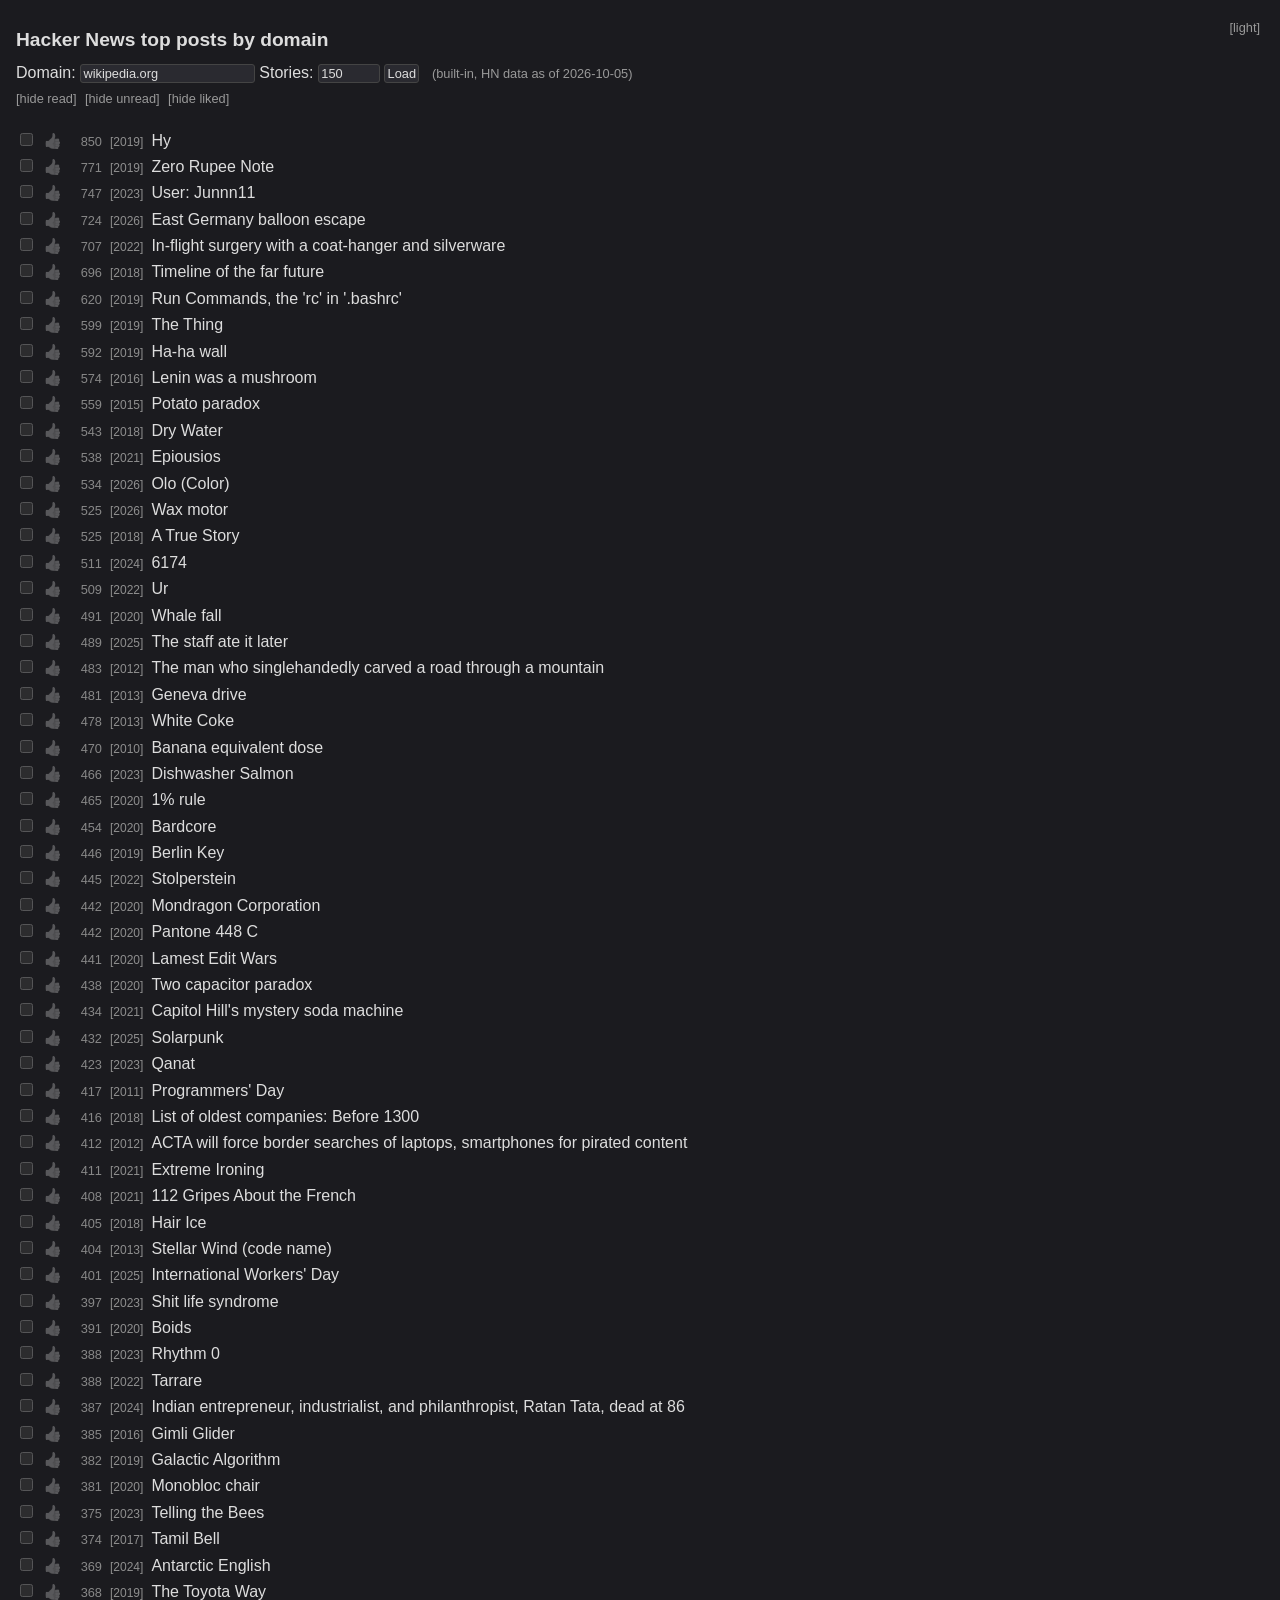
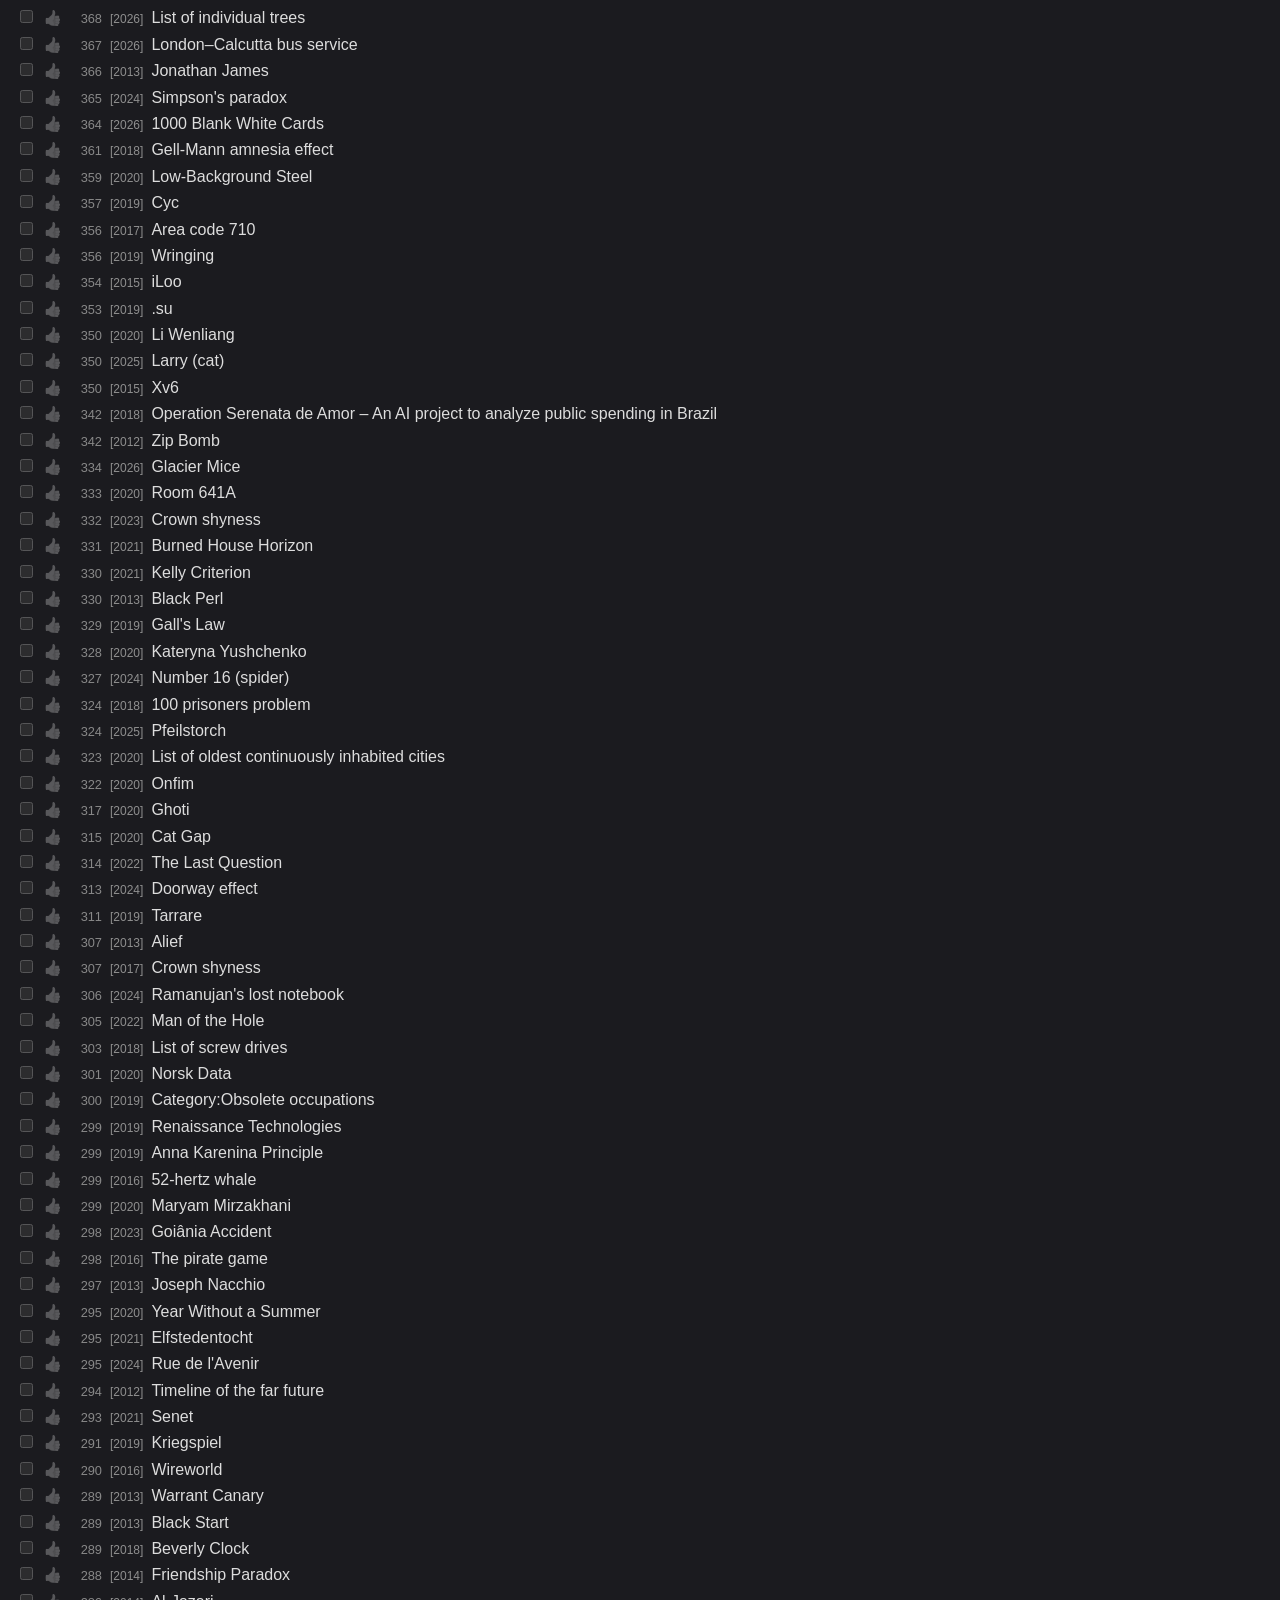
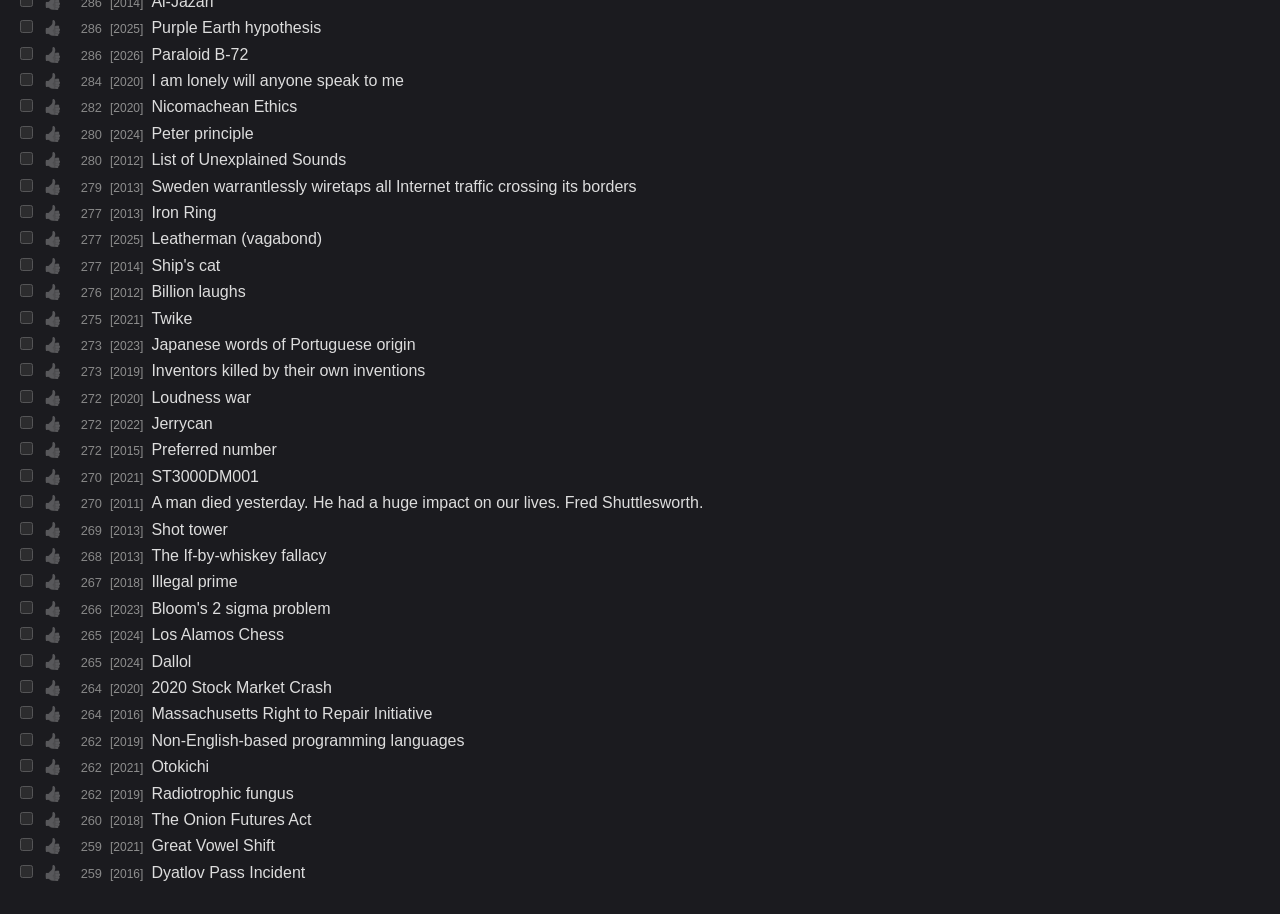
==== commit e6d7a251: "Dark mode by default with light/dark toggle" ====
--- a/hn-wiki.html
+++ b/hn-wiki.html
@@ -5,27 +5,46 @@
 <meta name="viewport" content="width=device-width, initial-scale=1">
 <title>HN by domain</title>
 <style>
-body { font-family: Verdana, sans-serif; background: #f6f6ef; margin: 0; padding: 1rem; }
+:root { color-scheme: dark; }
+body {
+  --bg: #1b1b1f; --fg: #ddd;
+  --muted: #999; --dim: #888; --dimmer: #8f8f8f;
+  --link: #ddd; --link-hover: #aaa;
+  --read-link: #5f5f5f; --read-pts: #4a4a4a;
+  --quality-link: #d9b44a; --quality-pts: #b0912f;
+  --outline: #888; --control-bg: #2a2a30; --control-border: #444; --placeholder: #888;
+}
+body.light {
+  --bg: #f6f6ef; --fg: #000;
+  --muted: #666; --dim: #a8a8a8; --dimmer: #828282;
+  --link: #000; --link-hover: #000;
+  --read-link: #b0b0b0; --read-pts: #d4d4d4;
+  --quality-link: #7a5c00; --quality-pts: #a08a00;
+  --outline: #555; --control-bg: #fff; --control-border: #bbb; --placeholder: #999;
+  color-scheme: light;
+}
+body { font-family: Verdana, sans-serif; background: var(--bg); color: var(--fg); margin: 0; padding: 1rem; position: relative; }
 h1 { font-size: 1.2rem; }
 form { margin-bottom: 0.25rem; }
-input, button { font-size: 1rem; padding: 0.25rem; }
+input, button { font-size: 1rem; padding: 0.25rem; background: var(--control-bg); color: var(--fg); border: 1px solid var(--control-border); border-radius: 3px; }
+input::placeholder { color: var(--placeholder); }
 #f input, #f button { font-size: 0.8rem; padding: 0.05rem 0.15rem; }
-#status { margin-left: 0.5rem; color: #666; font-size: 0.8rem; }
+#status { margin-left: 0.5rem; color: var(--muted); font-size: 0.8rem; }
 ul { list-style: none; padding: 0; max-width: 50rem; }
 li { margin-bottom: 0.4rem; }
 .row { display: flex; align-items: baseline; gap: 0.5rem; }
-.pts { color: #a8a8a8; font-size: 0.8rem; min-width: 2rem; text-align: right; }
-input[type="checkbox"] { accent-color: #b8b8b8; opacity: 0.55; }
+.pts { color: var(--dim); font-size: 0.8rem; min-width: 2rem; text-align: right; }
+input[type="checkbox"] { accent-color: #999; opacity: 0.55; }
 input[type="checkbox"]:hover { opacity: 1; }
-.year { color: #828282; font-size: 0.75rem; }
+.year { color: var(--dimmer); font-size: 0.75rem; }
 a.pts { text-decoration: none; }
-a.pts:hover { text-decoration: underline; color: #666; }
-.title a { color: #000; text-decoration: none; }
+a.pts:hover { text-decoration: underline; color: var(--link-hover); }
+.title a { color: var(--link); text-decoration: none; }
 .title a:hover { text-decoration: underline; }
-li.read .title a { color: #b0b0b0; text-decoration: line-through; }
-li.read .pts { color: #d4d4d4; }
-li.quality .title a { color: #7a5c00; text-decoration: underline; }
-li.quality .pts { color: #a08a00; }
+li.read .title a { color: var(--read-link); text-decoration: line-through; }
+li.read .pts { color: var(--read-pts); }
+li.quality .title a { color: var(--quality-link); text-decoration: underline; }
+li.quality .pts { color: var(--quality-pts); }
 button.quality {
   background: none; border: none; padding: 0;
   font-size: 0.9rem; cursor: pointer; opacity: 0.35;
@@ -33,13 +52,15 @@
 }
 button.quality:hover { opacity: 0.8; }
 button.quality[aria-pressed="true"] { opacity: 1; filter: none; }
-li.clicked .row { outline: 2px dashed #555; outline-offset: 3px; padding: 3px; }
-.toggleLink { display: inline-block; margin: 0.25rem 0.25rem 0.5rem 0; font-size: 0.8rem; color: #666; text-decoration: none; }
+li.clicked .row { outline: 2px dashed var(--outline); outline-offset: 3px; padding: 3px; }
+.toggleLink { display: inline-block; margin: 0.25rem 0.25rem 0.5rem 0; font-size: 0.8rem; color: var(--muted); text-decoration: none; }
 .toggleLink:hover { text-decoration: underline; }
+#themeLink { position: absolute; top: 1rem; right: 1rem; }
 </style>
 </head>
 <body>
 <h1>Hacker News top posts by domain</h1>
+<a href="#" id="themeLink" class="toggleLink">[light]</a>
 <form id="f">
   <label>Domain: <input id="domain" value="wikipedia.org" size="20"></label>
   <label>Stories: <input id="count" type="number" min="1" max="1000" value="150" size="5"></label>
@@ -65,6 +86,20 @@
 const hideReadLink = document.getElementById('hideReadLink');
 const hideUnreadLink = document.getElementById('hideUnreadLink');
 const hideLikedLink = document.getElementById('hideLikedLink');
+const themeLink = document.getElementById('themeLink');
+
+const THEME_KEY = 'hn-theme';
+const applyTheme = () => {
+  const light = localStorage.getItem(THEME_KEY) === 'light';
+  document.body.classList.toggle('light', light);
+  themeLink.textContent = light ? '[dark]' : '[light]';
+};
+themeLink.addEventListener('click', (e) => {
+  e.preventDefault();
+  localStorage.setItem(THEME_KEY, document.body.classList.contains('light') ? 'dark' : 'light');
+  applyTheme();
+});
+applyTheme();
 
 const API_BASE = 'https://hn.algolia.com/api/v1/search';
 const CACHE_TTL = 30 * 86400 * 1000;
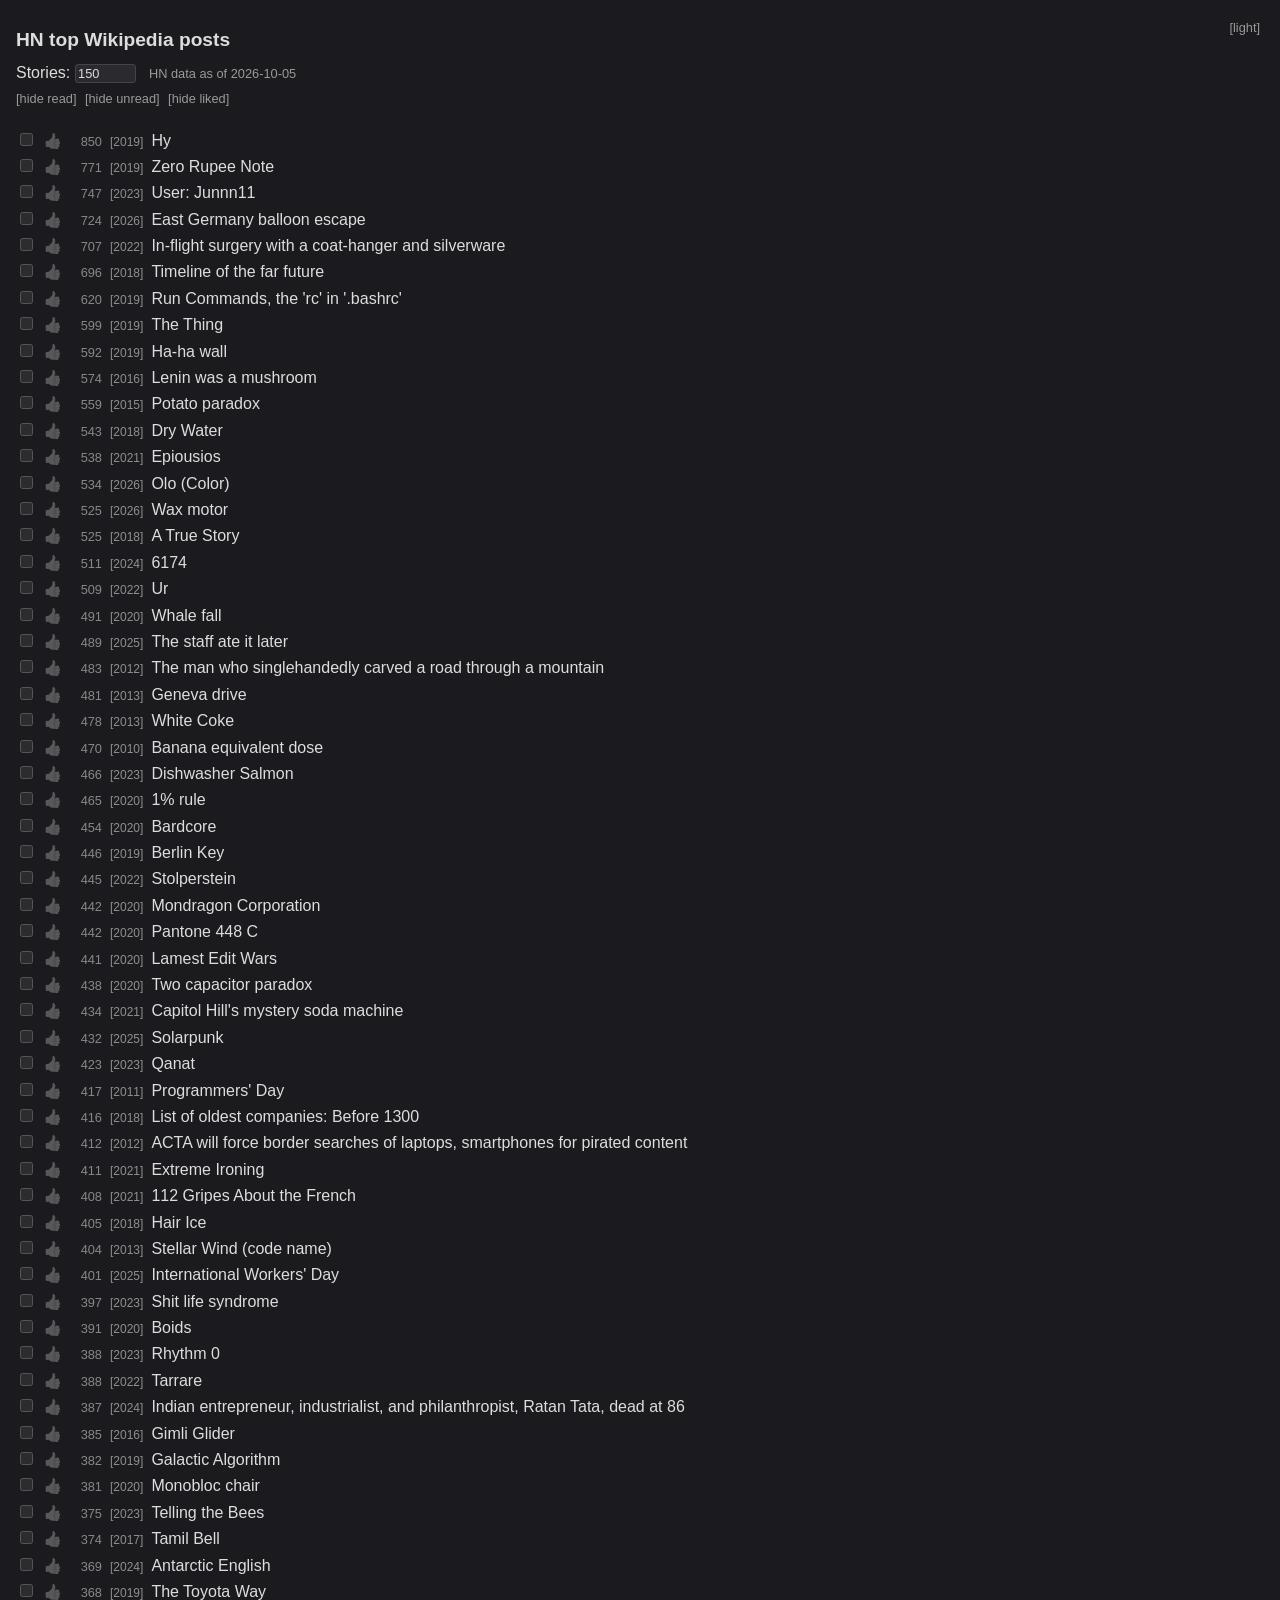
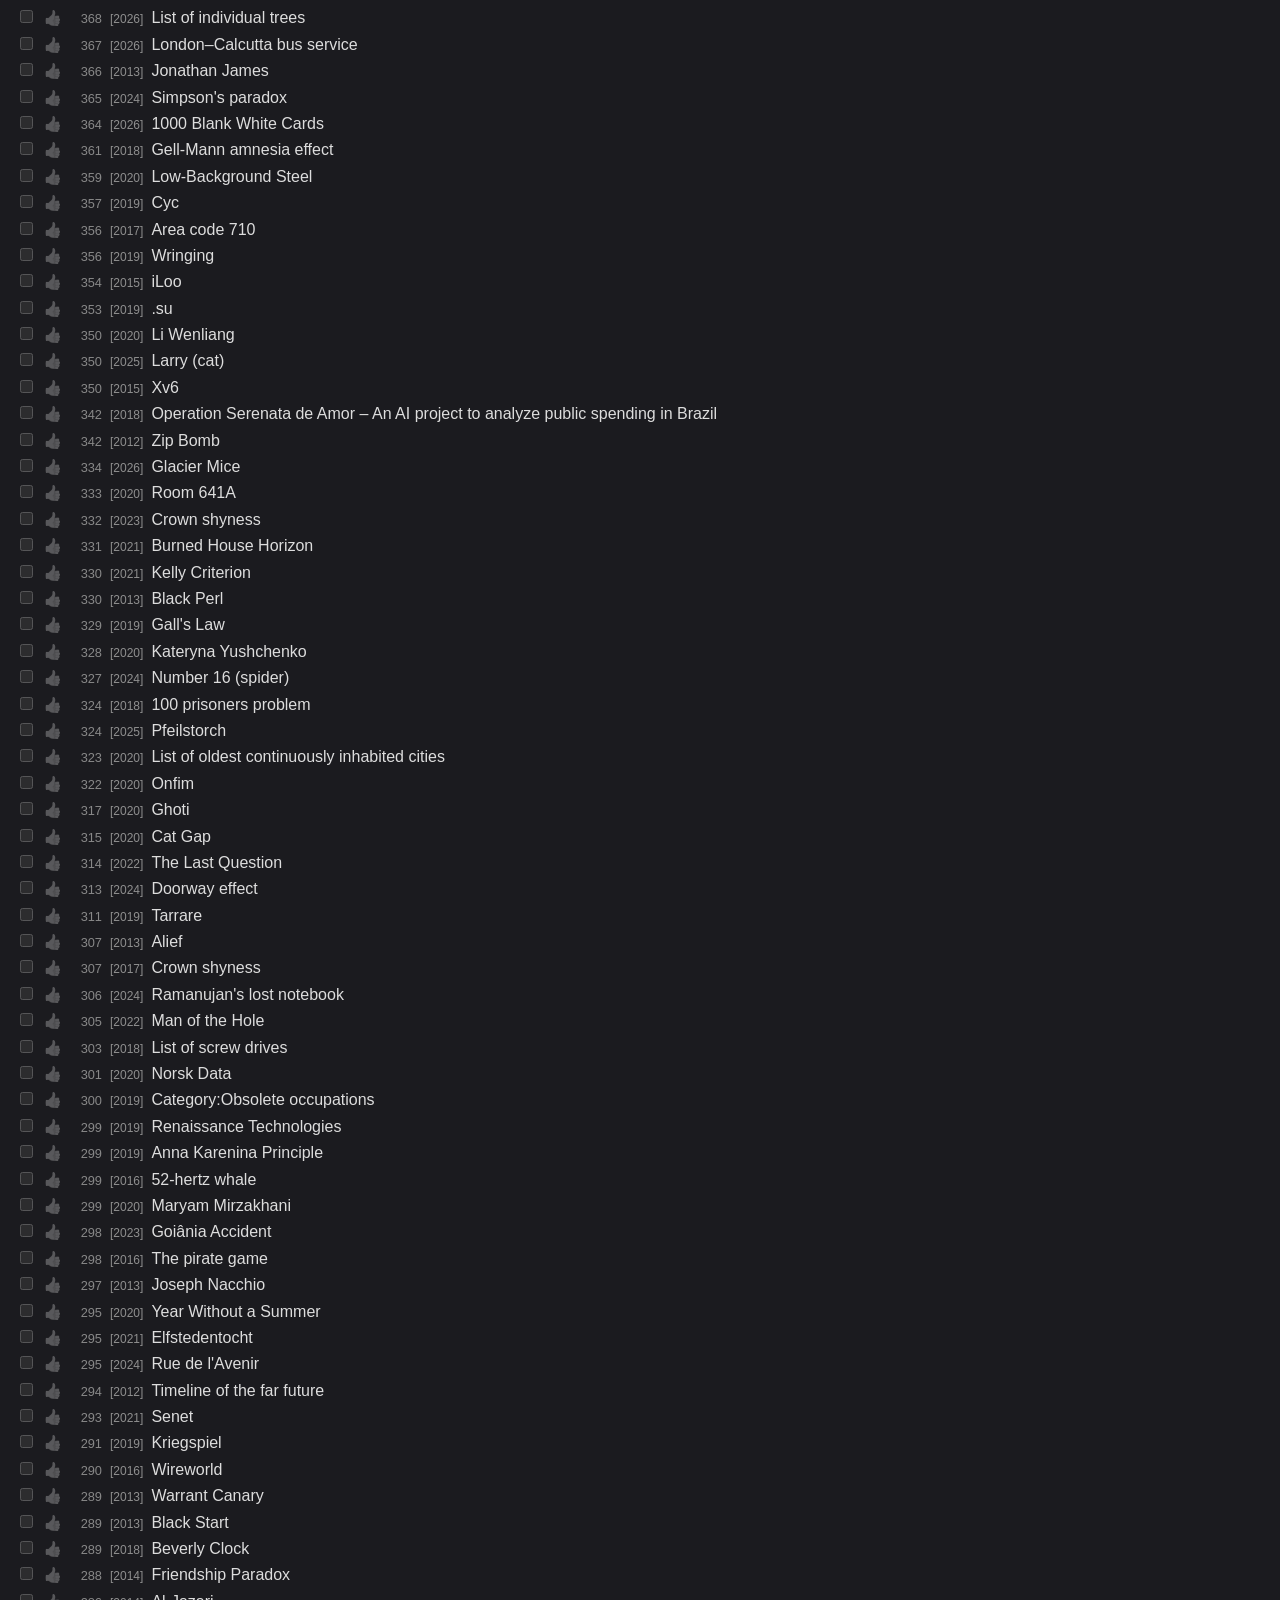
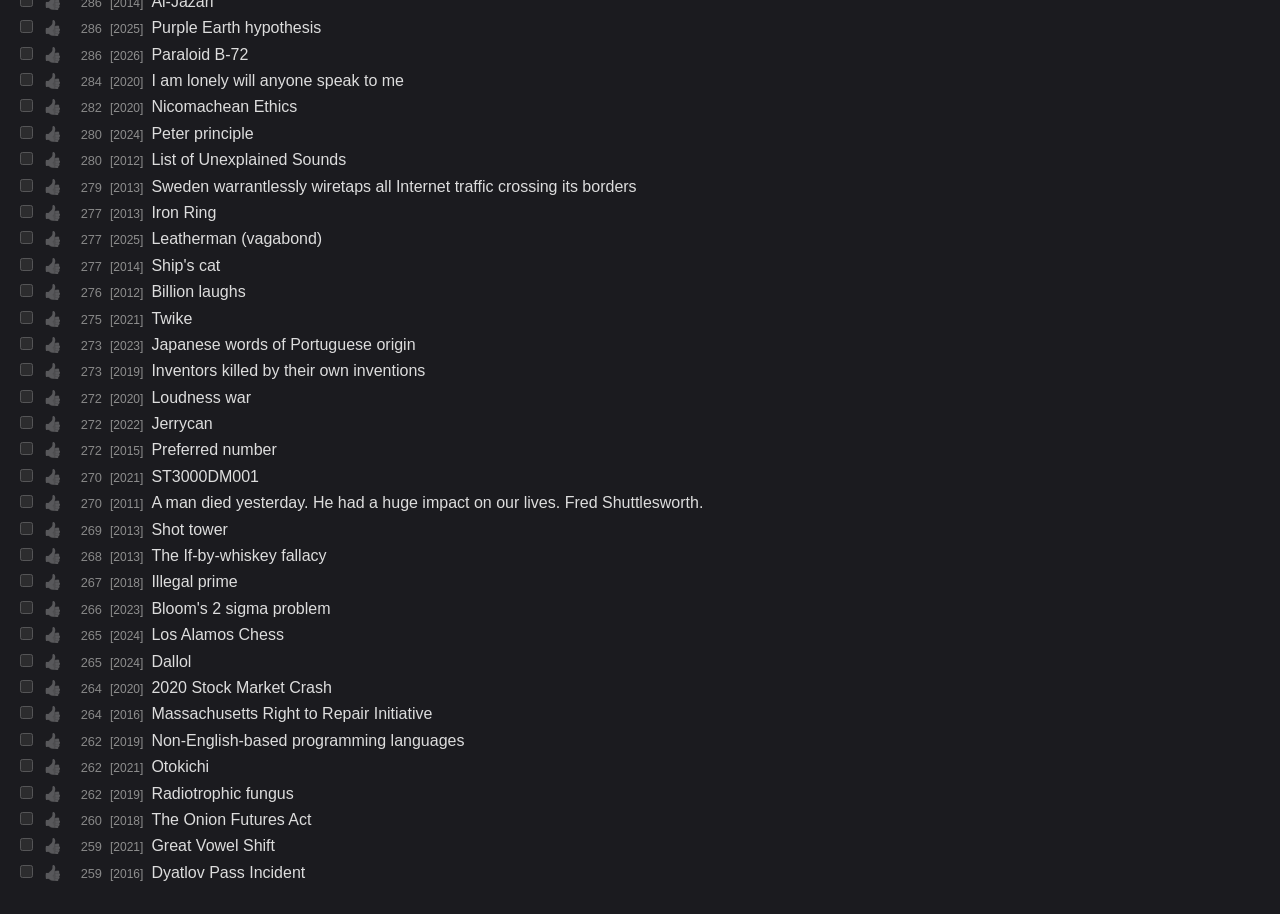
==== commit 016ee0db: "Wikipedia-only, fully offline: drop API, cache, and domain machinery - Render straight from EMBEDDED" ====
--- a/hn-wiki.html
+++ b/hn-wiki.html
@@ -3,7 +3,7 @@
 <head>
 <meta charset="utf-8">
 <meta name="viewport" content="width=device-width, initial-scale=1">
-<title>HN by domain</title>
+<title>HN top Wikipedia posts</title>
 <style>
 :root { color-scheme: dark; }
 body {
@@ -29,7 +29,7 @@
 input, button { font-size: 1rem; padding: 0.25rem; background: var(--control-bg); color: var(--fg); border: 1px solid var(--control-border); border-radius: 3px; }
 input::placeholder { color: var(--placeholder); }
 #f input, #f button { font-size: 0.8rem; padding: 0.05rem 0.15rem; }
-#status { margin-left: 0.5rem; color: var(--muted); font-size: 0.8rem; }
+#cutoff { color: var(--muted); font-size: 0.8rem; margin-left: 0.5rem; }
 ul { list-style: none; padding: 0; max-width: 50rem; }
 li { margin-bottom: 0.4rem; }
 .row { display: flex; align-items: baseline; gap: 0.5rem; }
@@ -59,13 +59,11 @@
 </style>
 </head>
 <body>
-<h1>Hacker News top posts by domain</h1>
+<h1>HN top Wikipedia posts</h1>
 <a href="#" id="themeLink" class="toggleLink">[light]</a>
 <form id="f">
-  <label>Domain: <input id="domain" value="wikipedia.org" size="20"></label>
   <label>Stories: <input id="count" type="number" min="1" max="1000" value="150" size="5"></label>
-  <button type="submit">Load</button>
-  <span id="status"></span>
+  <span id="cutoff">HN data as of 2026-10-05</span>
 </form>
 <a href="#" id="hideReadLink" class="toggleLink">[hide read]</a>
 <a href="#" id="hideUnreadLink" class="toggleLink">[hide unread]</a>
@@ -73,15 +71,12 @@
 <ul id="list"></ul>
 <script>
 // Embedded snapshot of HN stories for wikipedia.org, fetched 2026-10-05
-// (943 stories, filtered/sorted). Served locally; the API is never hit for this domain.
-const WIKI_DATA_CUTOFF = '2026-10-05';
+// (943 stories, filtered/sorted). This page is fully offline: no API, no other domains.
 const EMBEDDED_WIKIPEDIA = JSON.parse('[{"i":"20605660","t":"Hy","p":850,"u":"https://en.wikipedia.org/wiki/Hy","y":"2019"},{"i":"20088870","t":"Zero Rupee Note","p":771,"u":"https://en.wikipedia.org/wiki/Zero_rupee_note","y":"2019"},{"i":"35630423","t":"User: Junnn11","p":747,"u":"https://en.wikipedia.org/wiki/User:Junnn11","y":"2023"},{"i":"46648916","t":"East Germany balloon escape","p":724,"u":"https://en.wikipedia.org/wiki/East_Germany_balloon_escape","y":"2026"},{"i":"30709193","t":"In-flight surgery with a coat-hanger and silverware","p":707,"u":"https://en.wikipedia.org/wiki/Angus_Wallace#In-flight_surgery_with_a_coat-hanger_and_silverware","y":"2022"},{"i":"17559822","t":"Timeline of the far future","p":696,"u":"https://en.wikipedia.org/wiki/Timeline_of_the_far_future","y":"2018"},{"i":"20853214","t":"Run Commands, the \'rc\' in \'.bashrc\'","p":620,"u":"https://en.wikipedia.org/wiki/Run_commands","y":"2019"},{"i":"20157116","t":"The Thing","p":599,"u":"https://en.wikipedia.org/wiki/The_Thing_(listening_device)","y":"2019"},{"i":"20790280","t":"Ha-ha wall","p":592,"u":"https://en.wikipedia.org/wiki/Ha-ha","y":"2019"},{"i":"11952927","t":"Lenin was a mushroom","p":574,"u":"https://en.wikipedia.org/wiki/Lenin_was_a_mushroom","y":"2016"},{"i":"9894237","t":"Potato paradox","p":559,"u":"https://en.wikipedia.org/wiki/Potato_paradox","y":"2015"},{"i":"17962149","t":"Dry Water","p":543,"u":"https://en.wikipedia.org/wiki/Dry_water","y":"2018"},{"i":"28507350","t":"Epiousios","p":538,"u":"https://en.wikipedia.org/wiki/Epiousios","y":"2021"},{"i":"49270194","t":"Olo (Color)","p":534,"u":"https://en.wikipedia.org/wiki/Olo_(color)","y":"2026"},{"i":"49726007","t":"Wax motor","p":525,"u":"https://en.wikipedia.org/wiki/Wax_motor","y":"2026"},{"i":"18216459","t":"A True Story","p":525,"u":"https://en.wikipedia.org/wiki/A_True_Story","y":"2018"},{"i":"39018769","t":"6174","p":511,"u":"https://en.wikipedia.org/wiki/6174","y":"2024"},{"i":"33573395","t":"Ur","p":509,"u":"https://en.wikipedia.org/wiki/Ur","y":"2022"},{"i":"23211303","t":"Whale fall","p":491,"u":"https://en.wikipedia.org/wiki/Whale_fall","y":"2020"},{"i":"45104289","t":"The staff ate it later","p":489,"u":"https://en.wikipedia.org/wiki/The_staff_ate_it_later","y":"2025"},{"i":"4557726","t":"The man who singlehandedly carved a road through a mountain","p":483,"u":"http://en.wikipedia.org/wiki/Dashrath_Manjhi","y":"2012"},{"i":"6921950","t":"Geneva drive","p":481,"u":"https://en.wikipedia.org/wiki/Geneva_drive","y":"2013"},{"i":"6056451","t":"White Coke","p":478,"u":"http://en.wikipedia.org/wiki/White_Coke","y":"2013"},{"i":"1429524","t":"Banana equivalent dose","p":470,"u":"http://en.wikipedia.org/wiki/Banana_equivalent_dose","y":"2010"},{"i":"35586683","t":"Dishwasher Salmon","p":466,"u":"https://en.wikipedia.org/wiki/Dishwasher_salmon","y":"2023"},{"i":"22622574","t":"1% rule","p":465,"u":"https://en.wikipedia.org/wiki/1%25_rule_(Internet_culture)","y":"2020"},{"i":"24356309","t":"Bardcore","p":454,"u":"https://en.wikipedia.org/wiki/Bardcore","y":"2020"},{"i":"21108021","t":"Berlin Key","p":446,"u":"https://en.wikipedia.org/wiki/Berlin_key","y":"2019"},{"i":"31790246","t":"Stolperstein","p":445,"u":"https://en.wikipedia.org/wiki/Stolperstein","y":"2022"},{"i":"22287794","t":"Mondragon Corporation","p":442,"u":"https://en.wikipedia.org/wiki/Mondragon_Corporation","y":"2020"},{"i":"22122507","t":"Pantone 448 C","p":442,"u":"https://en.wikipedia.org/wiki/Pantone_448_C","y":"2020"},{"i":"22992544","t":"Lamest Edit Wars","p":441,"u":"https://en.wikipedia.org/wiki/Wikipedia:Lamest_edit_wars","y":"2020"},{"i":"23301402","t":"Two capacitor paradox","p":438,"u":"https://en.wikipedia.org/wiki/Two_capacitor_paradox","y":"2020"},{"i":"27977119","t":"Capitol Hill\'s mystery soda machine","p":434,"u":"https://en.wikipedia.org/wiki/Capitol_Hill%27s_mystery_soda_machine","y":"2021"},{"i":"43236520","t":"Solarpunk","p":432,"u":"https://en.wikipedia.org/wiki/Solarpunk","y":"2025"},{"i":"38232243","t":"Qanat","p":423,"u":"https://en.wikipedia.org/wiki/Qanat","y":"2023"},{"i":"2990108","t":"Programmers\' Day","p":417,"u":"http://en.wikipedia.org/wiki/Programmers%27_Day","y":"2011"},{"i":"16186591","t":"List of oldest companies: Before 1300","p":416,"u":"https://en.wikipedia.org/wiki/List_of_oldest_companies#Before_1300","y":"2018"},{"i":"3496070","t":"ACTA will force border searches of laptops, smartphones for pirated content","p":412,"u":"http://en.wikipedia.org/wiki/Anti-Counterfeiting_Trade_Agreement#Border_searches","y":"2012"},{"i":"28366395","t":"Extreme Ironing","p":411,"u":"https://en.wikipedia.org/wiki/Extreme_ironing","y":"2021"},{"i":"27852034","t":"112 Gripes About the French","p":408,"u":"https://en.wikipedia.org/wiki/112_Gripes_About_the_French","y":"2021"},{"i":"17292623","t":"Hair Ice","p":405,"u":"https://en.wikipedia.org/wiki/Hair_ice","y":"2018"},{"i":"5832626","t":"Stellar Wind (code name)","p":404,"u":"http://en.wikipedia.org/wiki/Stellar_Wind_(code_name)","y":"2013"},{"i":"43856803","t":"International Workers\' Day","p":401,"u":"https://en.wikipedia.org/wiki/International_Workers%27_Day","y":"2025"},{"i":"37197155","t":"Shit life syndrome","p":397,"u":"https://en.wikipedia.org/wiki/Shit_life_syndrome","y":"2023"},{"i":"22709780","t":"Boids","p":391,"u":"https://en.wikipedia.org/wiki/Boids","y":"2020"},{"i":"37642610","t":"Rhythm 0","p":388,"u":"https://en.wikipedia.org/wiki/Rhythm_0","y":"2023"},{"i":"29957475","t":"Tarrare","p":388,"u":"https://en.wikipedia.org/wiki/Tarrare","y":"2022"},{"i":"41795218","t":"Indian entrepreneur, industrialist, and philanthropist, Ratan Tata, dead at 86","p":387,"u":"https://en.wikipedia.org/wiki/Ratan_Tata","y":"2024"},{"i":"13207825","t":"Gimli Glider","p":385,"u":"https://en.wikipedia.org/wiki/Gimli_Glider","y":"2016"},{"i":"21163620","t":"Galactic Algorithm","p":382,"u":"https://en.wikipedia.org/wiki/Galactic_algorithm","y":"2019"},{"i":"22392686","t":"Monobloc chair","p":381,"u":"https://en.wikipedia.org/wiki/Monobloc_(chair)","y":"2020"},{"i":"36699327","t":"Telling the Bees","p":375,"u":"https://en.wikipedia.org/wiki/Telling_the_bees","y":"2023"},{"i":"13946717","t":"Tamil Bell","p":374,"u":"https://en.wikipedia.org/wiki/Tamil_bell","y":"2017"},{"i":"39544498","t":"Antarctic English","p":369,"u":"https://en.wikipedia.org/wiki/Antarctic_English","y":"2024"},{"i":"20284837","t":"The Toyota Way","p":368,"u":"https://en.wikipedia.org/wiki/The_Toyota_Way","y":"2019"},{"i":"46641284","t":"List of individual trees","p":368,"u":"https://en.wikipedia.org/wiki/List_of_individual_trees","y":"2026"},{"i":"46554462","t":"London–Calcutta bus service","p":367,"u":"https://en.wikipedia.org/wiki/London%E2%80%93Calcutta_bus_service","y":"2026"},{"i":"5049881","t":"Jonathan James","p":366,"u":"http://en.wikipedia.org/wiki/Jonathan_James","y":"2013"},{"i":"39673754","t":"Simpson\'s paradox","p":365,"u":"https://en.wikipedia.org/wiki/Simpson%27s_paradox","y":"2024"},{"i":"46611823","t":"1000 Blank White Cards","p":364,"u":"https://en.wikipedia.org/wiki/1000_Blank_White_Cards","y":"2026"},{"i":"18004244","t":"Gell-Mann amnesia effect","p":361,"u":"https://en.wikipedia.org/wiki/Gell-Mann_amnesia_effect","y":"2018"},{"i":"23886501","t":"Low-Background Steel","p":359,"u":"https://en.wikipedia.org/wiki/Low-background_steel","y":"2020"},{"i":"21781597","t":"Cyc","p":357,"u":"https://en.wikipedia.org/wiki/Cyc","y":"2019"},{"i":"14529079","t":"Area code 710","p":356,"u":"https://en.wikipedia.org/wiki/Area_code_710","y":"2017"},{"i":"20365981","t":"Wringing","p":356,"u":"https://en.wikipedia.org/wiki/Gauge_block#Wringing","y":"2019"},{"i":"9933435","t":"iLoo","p":354,"u":"https://en.wikipedia.org/wiki/ILoo","y":"2015"},{"i":"21003395","t":".su","p":353,"u":"https://en.wikipedia.org/wiki/.su","y":"2019"},{"i":"22301595","t":"Li Wenliang","p":350,"u":"https://en.wikipedia.org/wiki/Li_Wenliang","y":"2020"},{"i":"44462947","t":"Larry (cat)","p":350,"u":"https://en.wikipedia.org/wiki/Larry_(cat)","y":"2025"},{"i":"10566312","t":"Xv6","p":350,"u":"https://en.wikipedia.org/wiki/Xv6","y":"2015"},{"i":"16528512","t":"Operation Serenata de Amor – An AI project to analyze public spending in Brazil","p":342,"u":"https://en.wikipedia.org/wiki/Operation_Serenata_de_Amor","y":"2018"},{"i":"4616081","t":"Zip Bomb","p":342,"u":"http://en.wikipedia.org/wiki/Zip_bomb","y":"2012"},{"i":"49424320","t":"Glacier Mice","p":334,"u":"https://en.wikipedia.org/wiki/Glacier_mice","y":"2026"},{"i":"23350120","t":"Room 641A","p":333,"u":"https://en.wikipedia.org/wiki/Room_641A","y":"2020"},{"i":"38749170","t":"Crown shyness","p":332,"u":"https://en.wikipedia.org/wiki/Crown_shyness","y":"2023"},{"i":"26364285","t":"Burned House Horizon","p":331,"u":"https://en.wikipedia.org/wiki/Burned_house_horizon","y":"2021"},{"i":"26834333","t":"Kelly Criterion","p":330,"u":"https://en.wikipedia.org/wiki/Kelly_criterion","y":"2021"},{"i":"6371239","t":"Black Perl","p":330,"u":"http://en.wikipedia.org/wiki/Black_Perl","y":"2013"},{"i":"19430948","t":"Gall\'s Law","p":329,"u":"https://en.wikipedia.org/wiki/John_Gall_(author)#Gall.27s_law","y":"2019"},{"i":"22644983","t":"Kateryna Yushchenko","p":328,"u":"https://en.wikipedia.org/wiki/Kateryna_Yushchenko_(scientist)","y":"2020"},{"i":"40438510","t":"Number 16 (spider)","p":327,"u":"https://en.wikipedia.org/wiki/Number_16_(spider)","y":"2024"},{"i":"16984815","t":"100 prisoners problem","p":324,"u":"https://en.wikipedia.org/wiki/100_prisoners_problem","y":"2018"},{"i":"44921609","t":"Pfeilstorch","p":324,"u":"https://en.wikipedia.org/wiki/Pfeilstorch","y":"2025"},{"i":"22945741","t":"List of oldest continuously inhabited cities","p":323,"u":"https://en.wikipedia.org/wiki/List_of_oldest_continuously_inhabited_cities","y":"2020"},{"i":"23089343","t":"Onfim","p":322,"u":"https://en.wikipedia.org/wiki/Onfim","y":"2020"},{"i":"23581841","t":"Ghoti","p":317,"u":"https://en.wikipedia.org/wiki/Ghoti","y":"2020"},{"i":"24805334","t":"Cat Gap","p":315,"u":"https://en.wikipedia.org/wiki/Cat_gap","y":"2020"},{"i":"31675727","t":"The Last Question","p":314,"u":"https://en.wikipedia.org/wiki/The_Last_Question","y":"2022"},{"i":"39307677","t":"Doorway effect","p":313,"u":"https://en.wikipedia.org/wiki/Doorway_effect","y":"2024"},{"i":"19084880","t":"Tarrare","p":311,"u":"https://en.wikipedia.org/wiki/Tarrare","y":"2019"},{"i":"6000815","t":"Alief","p":307,"u":"http://en.wikipedia.org/wiki/Alief_(belief)","y":"2013"},{"i":"14998591","t":"Crown shyness","p":307,"u":"https://en.wikipedia.org/wiki/Crown_shyness","y":"2017"},{"i":"40044901","t":"Ramanujan\'s lost notebook","p":306,"u":"https://en.wikipedia.org/wiki/Ramanujan%27s_lost_notebook","y":"2024"},{"i":"33684043","t":"Man of the Hole","p":305,"u":"https://en.wikipedia.org/wiki/Man_of_the_Hole","y":"2022"},{"i":"17011388","t":"List of screw drives","p":303,"u":"https://en.wikipedia.org/wiki/List_of_screw_drives","y":"2018"},{"i":"23093240","t":"Norsk Data","p":301,"u":"https://en.wikipedia.org/wiki/Norsk_Data","y":"2020"},{"i":"21759050","t":"Category:Obsolete occupations","p":300,"u":"https://en.wikipedia.org/wiki/Category:Obsolete_occupations#mw-pages","y":"2019"},{"i":"21505305","t":"Renaissance Technologies","p":299,"u":"https://en.wikipedia.org/wiki/Renaissance_Technologies","y":"2019"},{"i":"20842784","t":"Anna Karenina Principle","p":299,"u":"https://en.wikipedia.org/wiki/Anna_Karenina_principle","y":"2019"},{"i":"11185764","t":"52-hertz whale","p":299,"u":"https://en.wikipedia.org/wiki/52-hertz_whale","y":"2016"},{"i":"22382942","t":"Maryam Mirzakhani","p":299,"u":"https://en.wikipedia.org/wiki/Maryam_Mirzakhani","y":"2020"},{"i":"34609730","t":"Goiânia Accident","p":298,"u":"https://en.wikipedia.org/wiki/Goi%C3%A2nia_accident","y":"2023"},{"i":"10887194","t":"The pirate game","p":298,"u":"https://en.wikipedia.org/wiki/Pirate_game","y":"2016"},{"i":"5851218","t":"Joseph Nacchio","p":297,"u":"https://en.wikipedia.org/wiki/Joseph_Nacchio","y":"2013"},{"i":"22400480","t":"Year Without a Summer","p":295,"u":"https://en.wikipedia.org/wiki/Year_Without_a_Summer","y":"2020"},{"i":"26061361","t":"Elfstedentocht","p":295,"u":"https://en.wikipedia.org/wiki/Elfstedentocht","y":"2021"},{"i":"38875794","t":"Rue de l\'Avenir","p":295,"u":"https://en.wikipedia.org/wiki/Rue_de_l%27Avenir","y":"2024"},{"i":"3936320","t":"Timeline of the far future","p":294,"u":"http://en.wikipedia.org/wiki/Timeline_of_the_far_future","y":"2012"},{"i":"27882096","t":"Senet","p":293,"u":"https://en.wikipedia.org/wiki/Senet","y":"2021"},{"i":"20572705","t":"Kriegspiel","p":291,"u":"https://en.wikipedia.org/wiki/Kriegspiel_(chess)","y":"2019"},{"i":"12047338","t":"Wireworld","p":290,"u":"https://en.wikipedia.org/wiki/Wireworld","y":"2016"},{"i":"5871541","t":"Warrant Canary","p":289,"u":"http://en.wikipedia.org/wiki/Warrant_canary","y":"2013"},{"i":"5629541","t":"Black Start","p":289,"u":"http://en.wikipedia.org/wiki/Black_start","y":"2013"},{"i":"16419434","t":"Beverly Clock","p":289,"u":"https://en.wikipedia.org/wiki/Beverly_Clock","y":"2018"},{"i":"8133617","t":"Friendship Paradox","p":288,"u":"http://en.wikipedia.org/wiki/Friendship_paradox","y":"2014"},{"i":"8282124","t":"Al-Jazari","p":286,"u":"http://en.wikipedia.org/wiki/Al-Jazari","y":"2014"},{"i":"44665644","t":"Purple Earth hypothesis","p":286,"u":"https://en.wikipedia.org/wiki/Purple_Earth_hypothesis","y":"2025"},{"i":"47858939","t":"Paraloid B-72","p":286,"u":"https://en.wikipedia.org/wiki/Paraloid_B-72","y":"2026"},{"i":"25532050","t":"I am lonely will anyone speak to me","p":284,"u":"https://en.wikipedia.org/wiki/I_am_lonely_will_anyone_speak_to_me","y":"2020"},{"i":"22965049","t":"Nicomachean Ethics","p":282,"u":"https://en.wikipedia.org/wiki/Nicomachean_Ethics","y":"2020"},{"i":"39844104","t":"Peter principle","p":280,"u":"https://en.wikipedia.org/wiki/Peter_principle","y":"2024"},{"i":"4123707","t":"List of Unexplained Sounds","p":280,"u":"http://en.wikipedia.org/wiki/List_of_unexplained_sounds","y":"2012"},{"i":"5852497","t":"Sweden warrantlessly wiretaps all Internet traffic crossing its borders","p":279,"u":"https://en.wikipedia.org/wiki/FRA_law","y":"2013"},{"i":"5667833","t":"Iron Ring","p":277,"u":"http://en.wikipedia.org/wiki/Iron_Ring","y":"2013"},{"i":"45248356","t":"Leatherman (vagabond)","p":277,"u":"https://en.wikipedia.org/wiki/Leatherman_(vagabond)","y":"2025"},{"i":"7331648","t":"Ship\'s cat","p":277,"u":"https://en.wikipedia.org/wiki/Ship%27s_cat","y":"2014"},{"i":"4677364","t":"Billion laughs","p":276,"u":"http://en.wikipedia.org/wiki/Billion_laughs","y":"2012"},{"i":"27903083","t":"Twike","p":275,"u":"https://en.wikipedia.org/wiki/Twike","y":"2021"},{"i":"36778309","t":"Japanese words of Portuguese origin","p":273,"u":"https://en.wikipedia.org/wiki/Glossary_of_Japanese_words_of_Portuguese_origin","y":"2023"},{"i":"20112207","t":"Inventors killed by their own inventions","p":273,"u":"https://en.wikipedia.org/wiki/List_of_inventors_killed_by_their_own_inventions","y":"2019"},{"i":"21986410","t":"Loudness war","p":272,"u":"https://en.wikipedia.org/wiki/Loudness_war","y":"2020"},{"i":"29787251","t":"Jerrycan","p":272,"u":"https://en.wikipedia.org/wiki/Jerrycan","y":"2022"},{"i":"9974736","t":"Preferred number","p":272,"u":"https://en.wikipedia.org/wiki/Preferred_number","y":"2015"},{"i":"27419072","t":"ST3000DM001","p":270,"u":"https://en.wikipedia.org/wiki/ST3000DM001","y":"2021"},{"i":"3080198","t":"A man died yesterday. He had a huge impact on our lives. Fred Shuttlesworth.","p":270,"u":"http://en.wikipedia.org/wiki/Fred_Shuttlesworth","y":"2011"},{"i":"6373341","t":"Shot tower","p":269,"u":"http://en.wikipedia.org/wiki/Shot_tower","y":"2013"},{"i":"5066721","t":"The If-by-whiskey fallacy","p":268,"u":"http://en.wikipedia.org/wiki/If-by-whiskey","y":"2013"},{"i":"16938908","t":"Illegal prime","p":267,"u":"https://en.wikipedia.org/wiki/Illegal_prime","y":"2018"},{"i":"34939421","t":"Bloom\'s 2 sigma problem","p":266,"u":"https://en.wikipedia.org/wiki/Bloom%27s_2_sigma_problem","y":"2023"},{"i":"39903738","t":"Los Alamos Chess","p":265,"u":"https://en.wikipedia.org/wiki/Los_Alamos_chess","y":"2024"},{"i":"39548260","t":"Dallol","p":265,"u":"https://en.wikipedia.org/wiki/Dallol_(hydrothermal_system)","y":"2024"},{"i":"22594526","t":"2020 Stock Market Crash","p":264,"u":"https://en.wikipedia.org/wiki/2020_Black_Monday","y":"2020"},{"i":"11423833","t":"Massachusetts Right to Repair Initiative","p":264,"u":"https://en.wikipedia.org/wiki/Massachusetts_Right_to_Repair_Initiative","y":"2016"},{"i":"20319434","t":"Non-English-based programming languages","p":262,"u":"https://en.wikipedia.org/wiki/Non-English-based_programming_languages","y":"2019"},{"i":"25906058","t":"Otokichi","p":262,"u":"https://en.wikipedia.org/wiki/Otokichi","y":"2021"},{"i":"20342750","t":"Radiotrophic fungus","p":262,"u":"https://en.wikipedia.org/wiki/Radiotrophic_fungus","y":"2019"},{"i":"18667660","t":"The Onion Futures Act","p":260,"u":"https://en.wikipedia.org/wiki/Onion_Futures_Act","y":"2018"},{"i":"26808203","t":"Great Vowel Shift","p":259,"u":"https://en.wikipedia.org/wiki/Great_Vowel_Shift","y":"2021"},{"i":"11828346","t":"Dyatlov Pass Incident","p":259,"u":"https://en.wikipedia.org/wiki/Dyatlov_Pass_incident","y":"2016"},{"i":"49096439","t":"Pareto Front","p":258,"u":"https://en.wikipedia.org/wiki/Pareto_front","y":"2026"},{"i":"23121851","t":"Secessio plebis","p":258,"u":"https://en.wikipedia.org/wiki/Secessio_plebis","y":"2020"},{"i":"12139652","t":"Zenzizenzizenzic","p":258,"u":"https://en.wikipedia.org/wiki/Zenzizenzizenzic","y":"2016"},{"i":"9039039","t":"Rat Park","p":258,"u":"http://en.wikipedia.org/wiki/Rat_Park","y":"2015"},{"i":"28422611","t":"Chekhov\'s Gun","p":257,"u":"https://en.wikipedia.org/wiki/Chekhov%27s_gun","y":"2021"},{"i":"40699583","t":"Bouba/kiki effect","p":257,"u":"https://en.wikipedia.org/wiki/Bouba/kiki_effect","y":"2024"},{"i":"16033871","t":"IKEA Effect","p":256,"u":"https://en.wikipedia.org/wiki/IKEA_effect","y":"2017"},{"i":"6880543","t":"Doom released 20 years ago today","p":256,"u":"http://en.wikipedia.org/wiki/Doom_(video_game)","y":"2013"},{"i":"16947440","t":"Kasparov versus the World","p":256,"u":"https://en.wikipedia.org/wiki/Kasparov_versus_the_World","y":"2018"},{"i":"27917316","t":"The Origin of Consciousness in the Breakdown of the Bicameral Mind (1976)","p":255,"u":"https://en.wikipedia.org/wiki/The_Origin_of_Consciousness_in_the_Breakdown_of_the_Bicameral_Mind","y":"2021"},{"i":"7347842","t":"Stick bomb","p":255,"u":"http://en.wikipedia.org/wiki/Stick_bomb","y":"2014"},{"i":"23187662","t":"Port knocking","p":254,"u":"https://en.wikipedia.org/wiki/Port_knocking","y":"2020"},{"i":"22800433","t":"OK Soda","p":254,"u":"https://en.wikipedia.org/wiki/OK_Soda","y":"2020"},{"i":"22043976","t":"_NSAKEY","p":254,"u":"https://en.wikipedia.org/wiki/NSAKEY","y":"2020"},{"i":"48142115","t":"Colossus: The Forbin Project","p":254,"u":"https://en.wikipedia.org/wiki/Colossus:_The_Forbin_Project","y":"2026"},{"i":"28667197","t":"Telling the Bees","p":253,"u":"https://en.wikipedia.org/wiki/Telling_the_bees","y":"2021"},{"i":"26363347","t":"Kalman Filter","p":252,"u":"https://en.wikipedia.org/wiki/Kalman_filter","y":"2021"},{"i":"12581569","t":"Burning Ship Fractal","p":252,"u":"https://en.wikipedia.org/wiki/Burning_Ship_fractal","y":"2016"},{"i":"35222649","t":"Jaccard Index","p":252,"u":"https://en.wikipedia.org/wiki/Jaccard_index","y":"2023"},{"i":"8577812","t":"Bat bomb","p":252,"u":"https://en.wikipedia.org/wiki/Bat_bomb","y":"2014"},{"i":"30037716","t":"Ant mill","p":251,"u":"https://en.wikipedia.org/wiki/Ant_mill","y":"2022"},{"i":"32775119","t":"Flanderization","p":251,"u":"https://en.wikipedia.org/wiki/Flanderization","y":"2022"},{"i":"31558583","t":"Two envelopes problem","p":249,"u":"https://en.wikipedia.org/wiki/Two_envelopes_problem","y":"2022"},{"i":"14945840","t":"Knolling","p":249,"u":"https://en.wikipedia.org/wiki/Knolling","y":"2017"},{"i":"5847166","t":"Room 641A","p":248,"u":"http://en.wikipedia.org/wiki/Room_641A","y":"2013"},{"i":"25784683","t":"English as She Is Spoke","p":247,"u":"https://en.wikipedia.org/wiki/English_as_She_Is_Spoke","y":"2021"},{"i":"7736841","t":"Xeer","p":246,"u":"https://en.wikipedia.org/wiki/Xeer","y":"2014"},{"i":"37283636","t":"I Can Eat Glass","p":245,"u":"https://en.wikipedia.org/wiki/I_Can_Eat_Glass","y":"2023"},{"i":"6378415","t":"Happy Programmers\' Day","p":245,"u":"https://en.wikipedia.org/wiki/Programmer%27s_day","y":"2013"},{"i":"17496979","t":"Impossible color","p":245,"u":"https://en.wikipedia.org/wiki/Impossible_color","y":"2018"},{"i":"6397467","t":"Starlite","p":244,"u":"http://en.wikipedia.org/wiki/Starlite","y":"2013"},{"i":"11299255","t":"The Clipper Chip","p":244,"u":"https://en.wikipedia.org/wiki/Clipper_chip","y":"2016"},{"i":"44844647","t":"The Article in the Most Languages","p":243,"u":"https://en.wikipedia.org/wiki/Wikipedia:Wikipedia_Signpost/2025-08-09/Disinformation_report","y":"2025"},{"i":"20950126","t":"Attempto Controlled English","p":243,"u":"https://en.wikipedia.org/wiki/Attempto_Controlled_English","y":"2019"},{"i":"3105588","t":"Dennis Ritchie","p":243,"u":"http://en.wikipedia.org/wiki/Dennis_Ritchie","y":"2011"},{"i":"38071341","t":"Razor 1911","p":242,"u":"https://en.wikipedia.org/wiki/Razor_1911","y":"2023"},{"i":"23368757","t":"Prowords","p":242,"u":"https://en.wikipedia.org/wiki/Procedure_word","y":"2020"},{"i":"4889988","t":"Nomic","p":242,"u":"http://en.wikipedia.org/wiki/Nomic","y":"2012"},{"i":"40839418","t":"Postzegelcode","p":241,"u":"https://en.wikipedia.org/wiki/Postzegelcode","y":"2024"},{"i":"20547228","t":"Surprisingly popular","p":241,"u":"https://en.wikipedia.org/wiki/Surprisingly_popular","y":"2019"},{"i":"45889602","t":"iPod Socks","p":241,"u":"https://en.wikipedia.org/wiki/IPod_Socks","y":"2025"},{"i":"6905183","t":"Inverted totalitarianism","p":240,"u":"https://en.wikipedia.org/wiki/Inverted_totalitarianism","y":"2013"},{"i":"1686133","t":"Today is Programmer\'s Day","p":240,"u":"http://en.wikipedia.org/wiki/Programmers_Day","y":"2010"},{"i":"34472729","t":"Astronautilia","p":239,"u":"https://en.wikipedia.org/wiki/Astronautilia","y":"2023"},{"i":"22079253","t":"Boltzmann Brain","p":238,"u":"https://en.wikipedia.org/wiki/Boltzmann_brain","y":"2020"},{"i":"20380250","t":"Atlantropa","p":238,"u":"https://en.wikipedia.org/wiki/Atlantropa","y":"2019"},{"i":"34991639","t":"Need for cognition","p":238,"u":"https://en.wikipedia.org/wiki/Need_for_cognition","y":"2023"},{"i":"27885703","t":"Bouba/Kiki Effect","p":238,"u":"https://en.wikipedia.org/wiki/Bouba/kiki_effect","y":"2021"},{"i":"22461819","t":"Pizza Effect","p":237,"u":"https://en.wikipedia.org/wiki/Pizza_effect","y":"2020"},{"i":"35418320","t":"Rational Dress Society","p":237,"u":"https://en.wikipedia.org/wiki/Rational_Dress_Society","y":"2023"},{"i":"21746739","t":"Transputer","p":236,"u":"https://en.wikipedia.org/wiki/Transputer","y":"2019"},{"i":"32466346","t":"Preparedness Paradox","p":236,"u":"https://en.wikipedia.org/wiki/Preparedness_paradox","y":"2022"},{"i":"30299617","t":"Core War","p":236,"u":"https://en.wikipedia.org/wiki/Core_War","y":"2022"},{"i":"28817494","t":"Kairos","p":235,"u":"https://en.wikipedia.org/wiki/Kairos","y":"2021"},{"i":"48373642","t":"U.S. Army Corps of Engineers Bay Model","p":235,"u":"https://en.wikipedia.org/wiki/U.S._Army_Corps_of_Engineers_Bay_Model","y":"2026"},{"i":"32262057","t":"Black MIDI","p":234,"u":"https://en.wikipedia.org/wiki/Black_MIDI","y":"2022"},{"i":"49508405","t":"Holden\'s Lightning Flight","p":234,"u":"https://en.wikipedia.org/wiki/Holden%27s_Lightning_flight","y":"2026"},{"i":"5846391","t":"Bradley Manning leaked Granai Airstrike \\"~86-147, mostly women and children\\"","p":233,"u":"http://en.wikipedia.org/wiki/Granai_airstrike#Video_of_the_airstrike","y":"2013"},{"i":"37952597","t":"Pepper X","p":232,"u":"https://en.wikipedia.org/wiki/Pepper_X","y":"2023"},{"i":"17744020","t":"Potato paradox","p":232,"u":"https://en.wikipedia.org/wiki/Potato_paradox","y":"2018"},{"i":"1458553","t":"Xz","p":232,"u":"http://en.wikipedia.org/wiki/Xz","y":"2010"},{"i":"8042673","t":"Digital sundial","p":232,"u":"http://en.wikipedia.org/wiki/Digital_sundial","y":"2014"},{"i":"17477087","t":"52-hertz whale","p":232,"u":"https://en.wikipedia.org/wiki/52-hertz_whale","y":"2018"},{"i":"28977870","t":"Signal for Help","p":231,"u":"https://en.wikipedia.org/wiki/Signal_for_Help","y":"2021"},{"i":"7278198","t":"German tank problem","p":231,"u":"http://en.wikipedia.org/wiki/German_tank_problem","y":"2014"},{"i":"39353207","t":"Visual calculus","p":231,"u":"https://en.wikipedia.org/wiki/Visual_calculus","y":"2024"},{"i":"32309164","t":"Disneyland with Death Penalty","p":230,"u":"https://en.wikipedia.org/wiki/Disneyland_with_the_Death_Penalty","y":"2022"},{"i":"24903789","t":"Taikyoku Shogi","p":230,"u":"https://en.wikipedia.org/wiki/Taikyoku_shogi","y":"2020"},{"i":"45157906","t":"Belling the Cat","p":230,"u":"https://en.wikipedia.org/wiki/Belling_the_Cat","y":"2025"},{"i":"24066193","t":"Arcosanti","p":230,"u":"https://en.wikipedia.org/wiki/Arcosanti","y":"2020"},{"i":"26385075","t":"TLA+","p":230,"u":"https://en.wikipedia.org/wiki/TLA%2B","y":"2021"},{"i":"17320640","t":"Goodhart\'s Law: When a measure becomes a target, it ceases to be a good measure","p":229,"u":"https://en.wikipedia.org/wiki/Goodhart%27s_law","y":"2018"},{"i":"21165137","t":"Project MKUltra","p":229,"u":"https://en.wikipedia.org/wiki/Project_MKUltra","y":"2019"},{"i":"21464189","t":"CRDT: Conflict-free replicated data type","p":229,"u":"https://en.wikipedia.org/wiki/Conflict-free_replicated_data_type","y":"2019"},{"i":"22663332","t":"Beer distribution game","p":229,"u":"https://en.wikipedia.org/wiki/Beer_distribution_game","y":"2020"},{"i":"16891441","t":"Gravitation water vortex power plant","p":227,"u":"https://en.wikipedia.org/wiki/Gravitation_water_vortex_power_plant","y":"2018"},{"i":"14409210","t":"Kkrieger – A 96KB first person shooter","p":227,"u":"https://en.wikipedia.org/wiki/.kkrieger","y":"2017"},{"i":"1407383","t":"The Buzzer","p":227,"u":"http://en.wikipedia.org/wiki/UVB-76","y":"2010"},{"i":"21919685","t":"Immortal Game","p":227,"u":"https://en.wikipedia.org/wiki/Immortal_Game","y":"2019"},{"i":"15155077","t":"FE-Schrift: forgery-impeding typeface","p":227,"u":"https://en.wikipedia.org/wiki/FE-Schrift","y":"2017"},{"i":"33625584","t":"Memento mori","p":226,"u":"https://en.wikipedia.org/wiki/Memento_mori","y":"2022"},{"i":"35053402","t":"Plankalkül","p":226,"u":"https://en.wikipedia.org/wiki/Plankalk%C3%BCl","y":"2023"},{"i":"33019565","t":"Looped Square Or ⌘","p":225,"u":"https://en.wikipedia.org/wiki/Command_key","y":"2022"},{"i":"45517674","t":"Ortega hypothesis","p":225,"u":"https://en.wikipedia.org/wiki/Ortega_hypothesis","y":"2025"},{"i":"37903600","t":"Cecilia Payne-Gaposchkin","p":225,"u":"https://en.wikipedia.org/wiki/Cecilia_Payne-Gaposchkin","y":"2023"},{"i":"1385878","t":"Primer (film)","p":225,"u":"http://en.wikipedia.org/wiki/Primer_(film)","y":"2010"},{"i":"14888099","t":"Lindy effect","p":225,"u":"https://en.wikipedia.org/wiki/Lindy_effect","y":"2017"},{"i":"39548517","t":"Shave and a Haircut","p":224,"u":"https://en.wikipedia.org/wiki/Shave_and_a_Haircut","y":"2024"},{"i":"21631871","t":"Yahoo Pipes","p":224,"u":"https://en.wikipedia.org/wiki/Yahoo!_Pipes","y":"2019"},{"i":"38777553","t":"Operation Snow White","p":224,"u":"https://en.wikipedia.org/wiki/Operation_Snow_White","y":"2023"},{"i":"17945377","t":"Isochronous Curves","p":224,"u":"https://en.wikipedia.org/wiki/Tautochrone_curve","y":"2018"},{"i":"8167192","t":"Sweden Solar System","p":224,"u":"https://en.wikipedia.org/wiki/Sweden_Solar_System","y":"2014"},{"i":"37964095","t":"Pigging","p":222,"u":"https://en.wikipedia.org/wiki/Pigging","y":"2023"},{"i":"6295279","t":"The Raising of Chicago","p":222,"u":"http://en.wikipedia.org/wiki/Raising_of_Chicago","y":"2013"},{"i":"28726934","t":"Ligne Claire","p":222,"u":"https://en.wikipedia.org/wiki/Ligne_claire","y":"2021"},{"i":"10688201","t":"E-Prime: English without the verb \'to be\'","p":221,"u":"https://en.wikipedia.org/wiki/E-Prime","y":"2015"},{"i":"15669759","t":"Complaint tablet to Ea-nasir","p":221,"u":"https://en.wikipedia.org/wiki/Complaint_tablet_to_Ea-nasir","y":"2017"},{"i":"16663396","t":"Chernoff face","p":221,"u":"https://en.wikipedia.org/wiki/Chernoff_face","y":"2018"},{"i":"2276391","t":"Hiding Nobel prizes in plain sight","p":220,"u":"http://en.wikipedia.org/wiki/Aqua_regia#History","y":"2011"},{"i":"7488100","t":"Ink trap","p":220,"u":"http://en.wikipedia.org/wiki/Ink_trap","y":"2014"},{"i":"17076626","t":"Chess boxing","p":219,"u":"https://en.wikipedia.org/wiki/Chess_boxing","y":"2018"},{"i":"9980382","t":"Nelson Rules","p":219,"u":"https://en.wikipedia.org/wiki/Nelson_rules","y":"2015"},{"i":"23004086","t":"0.999...= 1","p":218,"u":"https://en.wikipedia.org/wiki/0.999...","y":"2020"},{"i":"22939044","t":"Don\'t Mess with Texas","p":218,"u":"https://en.wikipedia.org/wiki/Don%27t_Mess_with_Texas","y":"2020"},{"i":"33056993","t":"Cobra Maneuver","p":218,"u":"https://en.wikipedia.org/wiki/Cobra_maneuver","y":"2022"},{"i":"26739124","t":"Tell HN: Today I learned Epub is just HTML/CSS","p":218,"u":"https://en.wikipedia.org/wiki/EPUB#:~:text=EPUB%20is%20an%20e%2Dbook,smartphones%2C%20tablets%2C%20and%20computers.","y":"2021"},{"i":"26776949","t":"Illegal Prime Numbers","p":218,"u":"https://en.wikipedia.org/wiki/Illegal_prime","y":"2021"},{"i":"20663986","t":"Creeping normality","p":218,"u":"https://en.wikipedia.org/wiki/Creeping_normality","y":"2019"},{"i":"5930008","t":"Eigengrau","p":217,"u":"http://en.wikipedia.org/wiki/Eigengrau","y":"2013"},{"i":"5845175","t":"Rope (data structure)","p":217,"u":"http://en.wikipedia.org/wiki/Rope_%28data_structure%29","y":"2013"},{"i":"20103083","t":"Languages of India","p":216,"u":"https://en.wikipedia.org/wiki/Languages_of_India","y":"2019"},{"i":"5878571","t":"Main Core – database of US citizens believed to be threats to national security","p":216,"u":"http://en.wikipedia.org/wiki/Main_Core","y":"2013"},{"i":"18300270","t":"Raising of Chicago","p":216,"u":"https://en.wikipedia.org/wiki/Raising_of_Chicago","y":"2018"},{"i":"46213985","t":"Cat Gap","p":216,"u":"https://en.wikipedia.org/wiki/Cat_gap","y":"2025"},{"i":"40480242","t":"Rete algorithm","p":216,"u":"https://en.wikipedia.org/wiki/Rete_algorithm","y":"2024"},{"i":"18311772","t":"Friendly Floatees","p":216,"u":"https://en.wikipedia.org/wiki/Friendly_Floatees","y":"2018"},{"i":"42728692","t":"Bunkers in Albania","p":215,"u":"https://en.wikipedia.org/wiki/Bunkers_in_Albania","y":"2025"},{"i":"27245450","t":"Initial Stress-Derived Noun","p":215,"u":"https://en.wikipedia.org/wiki/Initial-stress-derived_noun","y":"2021"},{"i":"20768603","t":"Levenshtein Distance","p":215,"u":"https://en.wikipedia.org/wiki/Levenshtein_distance","y":"2019"},{"i":"17527702","t":"The moving sofa problem","p":215,"u":"https://en.wikipedia.org/wiki/Moving_sofa_problem","y":"2018"},{"i":"32450020","t":"2022 Oder Environmental Disaster","p":215,"u":"https://en.wikipedia.org/wiki/2022_Oder_environmental_disaster","y":"2022"},{"i":"26881799","t":"The Landlord\'s Game","p":214,"u":"https://en.wikipedia.org/wiki/The_Landlord%27s_Game","y":"2021"},{"i":"15201160","t":"BerkShares","p":214,"u":"https://en.wikipedia.org/wiki/BerkShares","y":"2017"},{"i":"20332375","t":"List of Cognitive Biases","p":214,"u":"https://en.wikipedia.org/wiki/List_of_cognitive_biases","y":"2019"},{"i":"21554986","t":"Crinkle Crankle Wall","p":214,"u":"https://en.wikipedia.org/wiki/Crinkle_crankle_wall","y":"2019"},{"i":"23345173","t":"1989 California Medfly Attack","p":213,"u":"https://en.wikipedia.org/wiki/1989_California_medfly_attack","y":"2020"},{"i":"41292757","t":"DRAKON","p":213,"u":"https://en.wikipedia.org/wiki/DRAKON","y":"2024"},{"i":"38611360","t":"PainStation","p":213,"u":"https://en.wikipedia.org/wiki/PainStation","y":"2023"},{"i":"24764727","t":"Project Cybersyn","p":212,"u":"https://en.wikipedia.org/wiki/Project_Cybersyn","y":"2020"},{"i":"20245672","t":"YInMn Blue","p":212,"u":"https://en.wikipedia.org/wiki/YInMn_Blue","y":"2019"},{"i":"23302250","t":"Intelligent disobedience","p":212,"u":"https://en.wikipedia.org/wiki/Intelligent_disobedience","y":"2020"},{"i":"38007906","t":"Judas goat","p":211,"u":"https://en.wikipedia.org/wiki/Judas_goat","y":"2023"},{"i":"21611551","t":"Max Headroom broadcast signal intrusion","p":211,"u":"https://en.wikipedia.org/wiki/Max_Headroom_broadcast_signal_intrusion","y":"2019"},{"i":"35939816","t":"Pfeilstorch","p":211,"u":"https://en.wikipedia.org/wiki/Pfeilstorch","y":"2023"},{"i":"7885238","t":"PGP released its source code as a book to get around US export law","p":211,"u":"http://en.wikipedia.org/wiki/Pretty_Good_Privacy#Criminal_investigation","y":"2014"},{"i":"23210804","t":"Georgism","p":210,"u":"https://en.wikipedia.org/wiki/Georgism","y":"2020"},{"i":"24318278","t":"Metcalf Sniper Attack","p":210,"u":"https://en.wikipedia.org/wiki/Metcalf_sniper_attack","y":"2020"},{"i":"37978118","t":"Great Male Renunciation","p":210,"u":"https://en.wikipedia.org/wiki/Great_Male_Renunciation","y":"2023"},{"i":"9480390","t":"Peak car","p":210,"u":"https://en.wikipedia.org/wiki/Peak_car","y":"2015"},{"i":"23209866","t":"Bhūribhirbhāribhirbhīrābhūbhārairabhirebhire","p":210,"u":"https://en.wikipedia.org/wiki/Shishupala_Vadha#Linguistic_ingenuity","y":"2020"},{"i":"27560251","t":"Casu Martzu","p":209,"u":"https://en.wikipedia.org/wiki/Casu_martzu","y":"2021"},{"i":"19540046","t":"Distributism","p":209,"u":"https://en.wikipedia.org/wiki/Distributism","y":"2019"},{"i":"37872850","t":"Jesus nut","p":209,"u":"https://en.wikipedia.org/wiki/Jesus_nut","y":"2023"},{"i":"32398923","t":"Saskatoon Freezing Deaths","p":208,"u":"https://en.wikipedia.org/wiki/Saskatoon_freezing_deaths","y":"2022"},{"i":"2034690","t":"Pixel Art Scaling Algorithms","p":208,"u":"http://en.wikipedia.org/wiki/Pixel_art_scaling_algorithms","y":"2010"},{"i":"49531619","t":"M-DISC – DVD/Blu-ray compatible discs that may last up to 1000 years","p":207,"u":"https://en.wikipedia.org/wiki/M-DISC","y":"2026"},{"i":"12515724","t":"Room 641A","p":207,"u":"https://en.wikipedia.org/wiki/Room_641A","y":"2016"},{"i":"22558182","t":"John Titor","p":206,"u":"https://en.wikipedia.org/wiki/John_Titor","y":"2020"},{"i":"38198417","t":"Sad clown paradox","p":206,"u":"https://en.wikipedia.org/wiki/Sad_clown_paradox","y":"2023"},{"i":"31000852","t":"Insect Hotel","p":206,"u":"https://en.wikipedia.org/wiki/Insect_hotel","y":"2022"},{"i":"27162342","t":"“Bush Hid the Facts”","p":206,"u":"https://en.wikipedia.org/wiki/Bush_hid_the_facts","y":"2021"},{"i":"29127586","t":"The Goiânia Accident (1987)","p":205,"u":"https://en.wikipedia.org/wiki/Goi%C3%A2nia_accident","y":"2021"},{"i":"16486335","t":"Failed intercept at Dhahran caused by a software error in handling of timestamps","p":205,"u":"https://en.wikipedia.org/wiki/MIM-104_Patriot#Failure_at_Dhahran","y":"2018"},{"i":"10964450","t":"The China GPS shift problem","p":205,"u":"https://en.wikipedia.org/wiki/Restrictions_on_geographic_data_in_China#The_China_GPS_shift_problem","y":"2016"},{"i":"19204594","t":"Cessna 188 Pacific Rescue","p":205,"u":"https://en.wikipedia.org/wiki/Cessna_188_Pacific_rescue","y":"2019"},{"i":"21953418","t":"Wanggongchang Explosion","p":204,"u":"https://en.wikipedia.org/wiki/Wanggongchang_Explosion","y":"2020"},{"i":"42660693","t":"Shavarsh Karapetyan","p":204,"u":"https://en.wikipedia.org/wiki/Shavarsh_Karapetyan","y":"2025"},{"i":"40649091","t":"London–Calcutta Bus Service","p":203,"u":"https://en.wikipedia.org/wiki/London%E2%80%93Calcutta_bus_service","y":"2024"},{"i":"32494485","t":"Nocturnal bottleneck","p":203,"u":"https://en.wikipedia.org/wiki/Nocturnal_bottleneck","y":"2022"},{"i":"24465207","t":"Oblique Strategies","p":203,"u":"https://en.wikipedia.org/wiki/Oblique_Strategies","y":"2020"},{"i":"32508998","t":"The Secretary Problem","p":202,"u":"https://en.wikipedia.org/wiki/Secretary_problem","y":"2022"},{"i":"22927001","t":"1989 Tiananmen Square Protests","p":202,"u":"https://en.wikipedia.org/wiki/1989_Tiananmen_Square_protests","y":"2020"},{"i":"22844118","t":"Guédelon Castle","p":202,"u":"https://en.wikipedia.org/wiki/Gu%C3%A9delon_Castle","y":"2020"},{"i":"42225609","t":"2007 Boston Mooninite Panic","p":201,"u":"https://en.wikipedia.org/wiki/2007_Boston_Mooninite_panic","y":"2024"},{"i":"20683495","t":"Michael Cicconetti","p":201,"u":"https://en.wikipedia.org/wiki/Michael_Cicconetti","y":"2019"},{"i":"20427166","t":"Eastgate Centre, Harare","p":201,"u":"https://en.wikipedia.org/wiki/Eastgate_Centre,_Harare","y":"2019"},{"i":"20836825","t":"The Portuguese Bank Note Crisis of 1925","p":200,"u":"https://en.wikipedia.org/wiki/Alves_dos_Reis#Banco_de_Portugal_plot","y":"2019"},{"i":"1832063","t":"Nordstrom\'s 75-word employee handbook","p":200,"u":"http://en.wikipedia.org/wiki/Nordstrom#Employee_handbook","y":"2010"},{"i":"6666557","t":"Hawala","p":200,"u":"https://en.wikipedia.org/wiki/Hawala","y":"2013"},{"i":"6270133","t":"Vasili Arkhipov","p":200,"u":"http://en.wikipedia.org/wiki/Vasiliy_Arkhipov","y":"2013"},{"i":"716171","t":"A visualization of why 1/4 + 1/16 + 1/64 + 1/256 + ... = 1/3","p":200,"u":"http://en.wikipedia.org/wiki/File:Geometric_series_14_square2.svg","y":"2009"},{"i":"32166175","t":"General Motors Streetcar Conspiracy","p":199,"u":"https://en.wikipedia.org/wiki/General_Motors_streetcar_conspiracy","y":"2022"},{"i":"29742107","t":"List of games that Buddha would not play","p":199,"u":"https://en.wikipedia.org/wiki/List_of_games_that_Buddha_would_not_play","y":"2021"},{"i":"6817451","t":"Shaft passer","p":199,"u":"https://en.wikipedia.org/wiki/Shaft_passer","y":"2013"},{"i":"30861564","t":"Johns Hopkins Beast","p":198,"u":"https://en.wikipedia.org/wiki/Johns_Hopkins_Beast","y":"2022"},{"i":"21830125","t":"A Tesla Valve","p":197,"u":"https://en.wikipedia.org/wiki/Tesla_valve","y":"2019"},{"i":"42863808","t":"Jevons paradox","p":196,"u":"https://en.wikipedia.org/wiki/Jevons_paradox","y":"2025"},{"i":"29077193","t":"Mysorean Rockets","p":196,"u":"https://en.wikipedia.org/wiki/Mysorean_rockets","y":"2021"},{"i":"21383016","t":"Oberon Operating System","p":196,"u":"https://en.wikipedia.org/wiki/Oberon_(operating_system)","y":"2019"},{"i":"7001775","t":"Gate Tower Building","p":196,"u":"https://en.wikipedia.org/wiki/Gate_Tower_Building","y":"2014"},{"i":"21596792","t":"Phoebus Cartel","p":195,"u":"https://en.wikipedia.org/wiki/Phoebus_cartel","y":"2019"},{"i":"17636826","t":"Turbo Button","p":195,"u":"https://en.wikipedia.org/wiki/Turbo_button","y":"2018"},{"i":"3999756","t":"Satellite killed by trajectory patent","p":195,"u":"http://en.wikipedia.org/wiki/AMC-14#Launch_anomaly","y":"2012"},{"i":"25213713","t":"UVB-76","p":195,"u":"https://en.wikipedia.org/wiki/UVB-76","y":"2020"},{"i":"21513059","t":"Einstein Refrigerator","p":195,"u":"https://en.wikipedia.org/wiki/Einstein_refrigerator","y":"2019"},{"i":"35838528","t":"Tunnel of Eupalinos","p":195,"u":"https://en.wikipedia.org/wiki/Tunnel_of_Eupalinos","y":"2023"},{"i":"2220903","t":"The Sweden Solar System","p":195,"u":"http://en.wikipedia.org/wiki/Sweden_Solar_System","y":"2011"},{"i":"32899656","t":"2000-Watt Society","p":194,"u":"https://en.wikipedia.org/wiki/2000-watt_society","y":"2022"},{"i":"5644292","t":"Year 2038 problem","p":194,"u":"http://en.wikipedia.org/wiki/Year_2038_problem","y":"2013"},{"i":"14225149","t":"Nontransitive dice","p":194,"u":"https://en.wikipedia.org/wiki/Nontransitive_dice","y":"2017"},{"i":"20856795","t":"Entropic Gravity","p":193,"u":"https://en.wikipedia.org/wiki/Entropic_gravity","y":"2019"},{"i":"6446328","t":"One-electron universe","p":192,"u":"https://en.wikipedia.org/wiki/One-electron_universe","y":"2013"},{"i":"35509132","t":"Dancing Plague of 1518","p":192,"u":"https://en.wikipedia.org/wiki/Dancing_plague_of_1518","y":"2023"},{"i":"18449434","t":"Evolved antenna","p":192,"u":"https://en.wikipedia.org/wiki/Evolved_antenna","y":"2018"},{"i":"21530663","t":"Microsoft Comic Chat","p":192,"u":"https://en.wikipedia.org/wiki/Microsoft_Comic_Chat","y":"2019"},{"i":"32635629","t":"List of Creepypastas","p":190,"u":"https://en.wikipedia.org/wiki/List_of_creepypastas","y":"2022"},{"i":"46085585","t":"Garfield\'s proof of the Pythagorean Theorem","p":190,"u":"https://en.wikipedia.org/wiki/Garfield%27s_proof_of_the_Pythagorean_theorem","y":"2025"},{"i":"49089502","t":"Azulejo","p":190,"u":"https://en.wikipedia.org/wiki/Azulejo","y":"2026"},{"i":"6306962","t":"Grace Hopper","p":190,"u":"https://en.wikipedia.org/wiki/Grace_Hopper","y":"2013"},{"i":"825701","t":"I never realized how useful netcat is","p":190,"u":"http://en.wikipedia.org/wiki/Netcat#Examples","y":"2009"},{"i":"23379148","t":"Sortition","p":189,"u":"https://en.wikipedia.org/wiki/Sortition","y":"2020"},{"i":"3214527","t":"Timsort","p":189,"u":"http://en.wikipedia.org/wiki/Tim_sort","y":"2011"},{"i":"45404373","t":"The Demon-Haunted World","p":188,"u":"https://en.wikipedia.org/wiki/The_Demon-Haunted_World","y":"2025"},{"i":"20487860","t":"Inferno Operating System","p":188,"u":"https://en.wikipedia.org/wiki/Inferno_(operating_system)","y":"2019"},{"i":"27232581","t":"Atomic Gardening","p":188,"u":"https://en.wikipedia.org/wiki/Atomic_gardening","y":"2021"},{"i":"19198713","t":"Uncleftish Beholding","p":188,"u":"https://en.wikipedia.org/wiki/Uncleftish_Beholding","y":"2019"},{"i":"21694956","t":"List of Fictional Microsoft Companies","p":188,"u":"https://en.wikipedia.org/wiki/List_of_fictional_Microsoft_companies","y":"2019"},{"i":"4923299","t":"Moravec\'s paradox","p":188,"u":"https://en.wikipedia.org/wiki/Moravec%27s_paradox","y":"2012"},{"i":"8119348","t":"J002E3","p":188,"u":"http://en.wikipedia.org/wiki/J002E3","y":"2014"},{"i":"46664638","t":"The longest Greek word","p":187,"u":"https://en.wikipedia.org/wiki/Lopado%C2%ADtemacho%C2%ADselacho%C2%ADgaleo%C2%ADkranio%C2%ADleipsano%C2%ADdrim%C2%ADhypo%C2%ADtrimmato%C2%ADsilphio%C2%ADkarabo%C2%ADmelito%C2%ADkatakechy%C2%ADmeno%C2%ADkichl%C2%ADepi%C2%ADkossypho%C2%ADphatto%C2%ADperister%C2%ADalektryon%C2%ADopte%C2%ADkephallio%C2%ADkigklo%C2%ADpeleio%C2%ADlagoio%C2%ADsiraio%C2%ADbaphe%C2%ADtragano%C2%ADpterygon","y":"2026"},{"i":"21978737","t":"Philosophy of Ghost in the Shell (2012)","p":187,"u":"https://web.archive.org/web/20120224113551/https://en.wikipedia.org/wiki/Philosophy_of_Ghost_in_the_Shell","y":"2020"},{"i":"23297991","t":"Pelorus Jack","p":187,"u":"https://en.wikipedia.org/wiki/Pelorus_Jack","y":"2020"},{"i":"19101209","t":"List of stories set in a future now past","p":186,"u":"https://en.wikipedia.org/wiki/List_of_stories_set_in_a_future_now_past","y":"2019"},{"i":"20419432","t":"Better Portable Graphics","p":186,"u":"https://en.wikipedia.org/wiki/Better_Portable_Graphics","y":"2019"},{"i":"20109905","t":"RFC-1149: IP over Avian Carriers","p":186,"u":"https://en.wikipedia.org/wiki/IP_over_Avian_Carriers","y":"2019"},{"i":"38344358","t":"Anti Tank Vespa","p":186,"u":"https://en.wikipedia.org/wiki/Vespa_150_TAP","y":"2023"},{"i":"11719441","t":"Qanat","p":186,"u":"https://en.wikipedia.org/wiki/Qanat","y":"2016"},{"i":"13961947","t":"Wolfram blocked publication of a mathematical proof with a court order","p":186,"u":"https://en.wikipedia.org/wiki/Rule_110#The_proof_of_universality","y":"2017"},{"i":"22994986","t":"Wi-Fi over Coax","p":185,"u":"https://en.wikipedia.org/wiki/Wi-Fi_over_Coax","y":"2020"},{"i":"27595429","t":"Reply of the Zaporozhian Cossacks","p":185,"u":"https://en.wikipedia.org/wiki/Reply_of_the_Zaporozhian_Cossacks","y":"2021"},{"i":"10613213","t":"Garden path sentence","p":185,"u":"https://en.wikipedia.org/wiki/Garden_path_sentence","y":"2015"},{"i":"4710007","t":"Illegal Numbers","p":184,"u":"http://en.wikipedia.org/wiki/Illegal_number","y":"2012"},{"i":"22486041","t":"Decision fatigue","p":184,"u":"https://en.wikipedia.org/wiki/Decision_fatigue","y":"2020"},{"i":"33202274","t":"Queueing Theory","p":184,"u":"https://en.wikipedia.org/wiki/Queueing_theory","y":"2022"},{"i":"22050797","t":"NOBUS (Nobody but Us)","p":184,"u":"https://en.wikipedia.org/wiki/NOBUS","y":"2020"},{"i":"35885046","t":"Protocol Wars","p":183,"u":"https://en.wikipedia.org/wiki/Protocol_Wars","y":"2023"},{"i":"35301184","t":"The Diderot Effect","p":183,"u":"https://en.wikipedia.org/wiki/Diderot_effect","y":"2023"},{"i":"36285363","t":"El Paquete Semanal","p":183,"u":"https://en.wikipedia.org/wiki/El_Paquete_Semanal","y":"2023"},{"i":"15374817","t":"Von Neumann-Landauer limit","p":183,"u":"https://en.wikipedia.org/wiki/Landauer%27s_principle","y":"2017"},{"i":"49662367","t":"Room 641A","p":182,"u":"https://en.wikipedia.org/wiki/Room_641A","y":"2026"},{"i":"32295130","t":"Cat gap","p":182,"u":"https://en.wikipedia.org/wiki/Cat_gap","y":"2022"},{"i":"31662445","t":"El Ajedrecista","p":182,"u":"https://en.wikipedia.org/wiki/El_Ajedrecista","y":"2022"},{"i":"45118592","t":"What is it like to be a bat?","p":181,"u":"https://en.wikipedia.org/wiki/What_Is_It_Like_to_Be_a_Bat%3F","y":"2025"},{"i":"39032103","t":"Cancer Alley","p":181,"u":"https://en.wikipedia.org/wiki/Cancer_Alley","y":"2024"},{"i":"34286169","t":"Cybiko","p":181,"u":"https://en.wikipedia.org/wiki/Cybiko","y":"2023"},{"i":"23904298","t":"MagiCan","p":181,"u":"https://en.wikipedia.org/wiki/MagiCan","y":"2020"},{"i":"34236734","t":"Hnefatafl","p":181,"u":"https://en.wikipedia.org/wiki/Tafl_games","y":"2023"},{"i":"38951883","t":"Aaron Swartz died 11 years ago today","p":181,"u":"https://en.wikipedia.org/wiki/Aaron_Swartz","y":"2024"},{"i":"18269783","t":"42 (school)","p":180,"u":"https://en.wikipedia.org/wiki/42_(school)","y":"2018"},{"i":"34893154","t":"Konstantin Tsiolkovsky","p":180,"u":"https://en.wikipedia.org/wiki/Konstantin_Tsiolkovsky","y":"2023"},{"i":"34521179","t":"Kaktovik Numerals","p":180,"u":"https://en.wikipedia.org/wiki/Kaktovik_numerals","y":"2023"},{"i":"13120301","t":"Burned house horizon","p":180,"u":"https://en.wikipedia.org/wiki/Burned_house_horizon","y":"2016"},{"i":"19711669","t":"Janet Airlines","p":180,"u":"https://en.wikipedia.org/wiki/Janet_(airline)","y":"2019"},{"i":"36719996","t":"Intuitionism","p":179,"u":"https://en.wikipedia.org/wiki/Intuitionism","y":"2023"},{"i":"35567904","t":"Brandolini\'s Law","p":179,"u":"https://en.wikipedia.org/wiki/Brandolini%27s_law","y":"2023"},{"i":"15788109","t":"Crush, Texas","p":179,"u":"https://en.wikipedia.org/wiki/Crush,_Texas","y":"2017"},{"i":"22216120","t":"Verlan: French slang that inverses words","p":178,"u":"https://en.wikipedia.org/wiki/Verlan","y":"2020"},{"i":"6829993","t":"Toast Sandwich","p":178,"u":"https://en.wikipedia.org/wiki/Toast_sandwich","y":"2013"},{"i":"37425842","t":"Buffalo buffalo Buffalo buffalo buffalo buffalo Buffalo buffalo","p":178,"u":"https://en.wikipedia.org/wiki/Buffalo_buffalo_Buffalo_buffalo_buffalo_buffalo_Buffalo_buffalo","y":"2023"},{"i":"28565379","t":"Goodhart\'s Law","p":178,"u":"https://en.wikipedia.org/wiki/Goodhart%27s_law","y":"2021"},{"i":"6568660","t":"Illegal Prime Numbers","p":178,"u":"https://en.wikipedia.org/wiki/Illegal_prime","y":"2013"},{"i":"45154142","t":"Axial twist theory","p":178,"u":"https://en.wikipedia.org/wiki/Axial_twist_theory","y":"2025"},{"i":"35670422","t":"System D","p":177,"u":"https://en.wikipedia.org/wiki/System_D","y":"2023"},{"i":"18118798","t":"Miller Columns","p":177,"u":"https://en.wikipedia.org/wiki/Miller_columns","y":"2018"},{"i":"22283920","t":"Frankenstein Veto","p":177,"u":"https://en.wikipedia.org/wiki/Frankenstein_veto","y":"2020"},{"i":"37214898","t":"Kullback–Leibler divergence","p":177,"u":"https://en.wikipedia.org/wiki/Kullback%E2%80%93Leibler_divergence","y":"2023"},{"i":"17407468","t":"Negative Base","p":177,"u":"https://en.wikipedia.org/wiki/Negative_base","y":"2018"},{"i":"29701755","t":"The Beverly Clock","p":177,"u":"https://en.wikipedia.org/wiki/Beverly_Clock","y":"2021"},{"i":"17788093","t":"Shamir\'s Secret Sharing","p":177,"u":"https://en.wikipedia.org/wiki/Shamir%27s_Secret_Sharing","y":"2018"},{"i":"25301881","t":"Cashew of Pirangi","p":177,"u":"https://en.wikipedia.org/wiki/Cashew_of_Pirangi","y":"2020"},{"i":"9574954","t":"Norwegian butter crisis (2011)","p":176,"u":"https://en.wikipedia.org/wiki/Norwegian_butter_crisis","y":"2015"},{"i":"7682609","t":"Gimli Glider","p":176,"u":"https://en.wikipedia.org/wiki/Gimli_Glider","y":"2014"},{"i":"41404383","t":"Lady tasting tea","p":176,"u":"https://en.wikipedia.org/wiki/Lady_tasting_tea","y":"2024"},{"i":"12139120","t":"Superformula","p":176,"u":"https://en.wikipedia.org/wiki/Superformula","y":"2016"},{"i":"20774410","t":"Dyson Tree","p":176,"u":"https://en.wikipedia.org/wiki/Dyson_tree","y":"2019"},{"i":"2230459","t":"Langton\'s ant","p":176,"u":"http://en.wikipedia.org/wiki/Langtons_ant","y":"2011"},{"i":"33175754","t":"“Women are wonderful” effect","p":175,"u":"https://en.wikipedia.org/wiki/Women-are-wonderful_effect","y":"2022"},{"i":"40622912","t":"Högertrafikomläggningen","p":175,"u":"https://en.wikipedia.org/wiki/Dagen_H","y":"2024"},{"i":"26373364","t":"ISO Standard for Preparing Tea","p":175,"u":"https://en.wikipedia.org/wiki/ISO_3103","y":"2021"},{"i":"38160425","t":"Admin unmasks self as sockpuppet of other admin who was banned in 2015","p":175,"u":"https://en.wikipedia.org/wiki/Wikipedia:Wikipedia_Signpost/2023-11-06/Arbitration_report","y":"2023"},{"i":"22920083","t":"Crimson Contagion","p":175,"u":"https://en.wikipedia.org/wiki/Crimson_Contagion","y":"2020"},{"i":"4092880","t":"Betteridge\'s Law of Headlines","p":175,"u":"http://en.wikipedia.org/wiki/Betteridges_Law_of_Headlines","y":"2012"},{"i":"34572174","t":"Spaghetti-Tree Hoax","p":174,"u":"https://en.wikipedia.org/wiki/Spaghetti-tree_hoax","y":"2023"},{"i":"19590653","t":"Anvil Firing","p":174,"u":"https://en.wikipedia.org/wiki/Anvil_firing","y":"2019"},{"i":"9629466","t":"Lojban","p":174,"u":"http://en.wikipedia.org/wiki/Lojban","y":"2015"},{"i":"20888156","t":"TP-82 Cosmonaut survival pistol","p":174,"u":"https://en.wikipedia.org/wiki/TP-82_Cosmonaut_survival_pistol","y":"2019"},{"i":"1097258","t":"Buffalo buffalo Buffalo buffalo buffalo buffalo Buffalo buffalo","p":174,"u":"http://en.wikipedia.org/wiki/Buffalo_buffalo_Buffalo_buffalo_buffalo_buffalo_Buffalo_buffalo","y":"2010"},{"i":"49082695","t":"Mondragon Corporation – a federation of co-operatives","p":174,"u":"https://en.wikipedia.org/wiki/Mondragon_Corporation","y":"2026"},{"i":"2822455","t":"Simpson\'s paradox","p":174,"u":"http://en.wikipedia.org/wiki/Simpsons_paradox","y":"2011"},{"i":"2215686","t":"Christopher Monsanto gives up trying to delete PL articles","p":173,"u":"http://en.wikipedia.org/wiki/User:Christopher_Monsanto","y":"2011"},{"i":"6266462","t":"Micromort","p":173,"u":"http://en.wikipedia.org/wiki/Micromort","y":"2013"},{"i":"38056284","t":"Disappearing Polymorphs","p":173,"u":"https://en.wikipedia.org/wiki/Disappearing_polymorphs","y":"2023"},{"i":"27329131","t":"Scottish Café","p":173,"u":"https://en.wikipedia.org/wiki/Scottish_Café","y":"2021"},{"i":"25239798","t":"Holodomor","p":172,"u":"https://en.wikipedia.org/wiki/Holodomor#Remembrance","y":"2020"},{"i":"23077066","t":"Säkkijärven polkka","p":172,"u":"https://en.wikipedia.org/wiki/S%C3%A4kkij%C3%A4rven_polkka#Military_use","y":"2020"},{"i":"22168670","t":"Hachikō","p":172,"u":"https://en.wikipedia.org/wiki/Hachikō","y":"2020"},{"i":"18045322","t":"TRIZ, a problem-solving, analysis and forecasting tool","p":172,"u":"http://en.wikipedia.org/wiki/TRIZ","y":"2018"},{"i":"8094094","t":"A Russian scientist who was struck by a particle accelerator beam","p":172,"u":"http://en.wikipedia.org/wiki/Anatoli_Bugorski","y":"2014"},{"i":"21758301","t":"Sand Theft","p":171,"u":"https://en.wikipedia.org/wiki/Sand_theft","y":"2019"},{"i":"23086130","t":"Retrofuturism","p":171,"u":"https://en.wikipedia.org/wiki/Retrofuturism","y":"2020"},{"i":"5078424","t":"Y Combinator cofounder was convicted under CFAA in 1990","p":171,"u":"http://en.wikipedia.org/wiki/Robert_Tappan_Morris","y":"2013"},{"i":"26107924","t":"Pravetz Computers","p":171,"u":"https://en.wikipedia.org/wiki/Pravetz_computers","y":"2021"},{"i":"27734627","t":"Garden Hermit","p":171,"u":"https://en.wikipedia.org/wiki/Garden_hermit","y":"2021"},{"i":"23248137","t":"Embrace, Extend, and Extinguish","p":170,"u":"https://en.wikipedia.org/wiki/Embrace,_extend,_and_extinguish","y":"2020"},{"i":"21037556","t":"Nebraska Furniture Mart","p":170,"u":"https://en.wikipedia.org/wiki/Nebraska_Furniture_Mart","y":"2019"},{"i":"24767889","t":"Acoustic Kitty","p":170,"u":"https://en.wikipedia.org/wiki/Acoustic_Kitty","y":"2020"},{"i":"10525775","t":"Socialist millionaire protocol","p":170,"u":"https://en.wikipedia.org/wiki/Socialist_millionaire","y":"2015"},{"i":"8099038","t":"Atlantropa","p":170,"u":"https://en.wikipedia.org/wiki/Atlantropa","y":"2014"},{"i":"33750336","t":"The Voyage of Life","p":170,"u":"https://en.wikipedia.org/wiki/The_Voyage_of_Life","y":"2022"},{"i":"21151646","t":"Karatsuba Algorithm","p":170,"u":"https://en.wikipedia.org/wiki/Karatsuba_algorithm","y":"2019"},{"i":"38937705","t":"British Post Office Scandal","p":169,"u":"https://en.wikipedia.org/wiki/British_Post_Office_scandal","y":"2024"},{"i":"25090877","t":"British Airways Flight 5390","p":169,"u":"https://en.wikipedia.org/wiki/British_Airways_Flight_5390","y":"2020"},{"i":"2986291","t":"One-electron universe","p":169,"u":"http://en.wikipedia.org/wiki/One-electron_universe","y":"2011"},{"i":"32515067","t":"Dublin Whiskey Fire","p":169,"u":"https://en.wikipedia.org/wiki/Dublin_whiskey_fire","y":"2022"},{"i":"35535407","t":"List of Citogenesis Incidents","p":169,"u":"https://en.wikipedia.org/wiki/Wikipedia:List_of_citogenesis_incidents","y":"2023"},{"i":"1465001","t":"List of Common Misconceptions","p":169,"u":"http://en.wikipedia.org/wiki/Common_misconceptions","y":"2010"},{"i":"16991756","t":"Mecanum wheel","p":169,"u":"https://en.wikipedia.org/wiki/Mecanum_wheel","y":"2018"},{"i":"22588897","t":"Mass amateurization","p":169,"u":"https://en.wikipedia.org/wiki/Mass_amateurization","y":"2020"},{"i":"37148062","t":"Fred Fish","p":169,"u":"https://en.wikipedia.org/wiki/Fred_Fish","y":"2023"},{"i":"26339421","t":"Voith Schneider Propeller","p":169,"u":"https://en.wikipedia.org/wiki/Voith_Schneider_Propeller","y":"2021"},{"i":"3783812","t":"Sprouts is a pencil-and-paper game with interesting mathematical properties","p":169,"u":"http://en.wikipedia.org/wiki/Sprouts_(game)","y":"2012"},{"i":"23212805","t":"Timeline of the Far Future","p":168,"u":"https://en.wikipedia.org/wiki/Timeline_of_the_far_future","y":"2020"},{"i":"22094809","t":"SoftICE","p":168,"u":"https://en.wikipedia.org/wiki/SoftICE","y":"2020"},{"i":"6851475","t":"List of cognitive biases","p":168,"u":"http://en.wikipedia.org/wiki/List_of_cognitive_biases","y":"2013"},{"i":"18146750","t":"Asynchronous (Clockless) CPU","p":168,"u":"https://en.wikipedia.org/wiki/Asynchronous_circuit#Asynchronous_CPU","y":"2018"},{"i":"45447057","t":"Old Stockholm Telephone Tower","p":168,"u":"https://en.wikipedia.org/wiki/Old_Stockholm_telephone_tower","y":"2025"},{"i":"40817343","t":"Klára Dán von Neumann","p":168,"u":"https://en.wikipedia.org/wiki/Kl%C3%A1ra_D%C3%A1n_von_Neumann","y":"2024"},{"i":"26555153","t":"Letterlocking","p":168,"u":"https://en.wikipedia.org/wiki/Letterlocking","y":"2021"},{"i":"48797015","t":"Small Penis Rule","p":167,"u":"https://en.wikipedia.org/wiki/Small_penis_rule","y":"2026"},{"i":"7717093","t":"Corecursion","p":167,"u":"https://en.wikipedia.org/wiki/Corecursion","y":"2014"},{"i":"8247132","t":"Psychedelics in problem-solving experiment","p":167,"u":"https://en.wikipedia.org/wiki/Psychedelics_in_problem-solving_experiment","y":"2014"},{"i":"24852341","t":"Diolkos","p":167,"u":"https://en.wikipedia.org/wiki/Diolkos","y":"2020"},{"i":"29730872","t":"54% of adults in the United States have prose literacy below the 6th-grade level","p":166,"u":"https://en.wikipedia.org/wiki/Literacy_in_the_United_States","y":"2021"},{"i":"20848169","t":"Alcohol Belts of Europe","p":166,"u":"https://en.wikipedia.org/wiki/Alcohol_belts_of_Europe","y":"2019"},{"i":"17743823","t":"Alcubierre drive","p":166,"u":"https://en.wikipedia.org/wiki/Alcubierre_drive","y":"2018"},{"i":"35640427","t":"Smuggling of silkworm eggs into the Byzantine Empire","p":166,"u":"https://en.wikipedia.org/wiki/Smuggling_of_silkworm_eggs_into_the_Byzantine_Empire","y":"2023"},{"i":"27682733","t":"Bob\'s Game","p":166,"u":"https://en.wikipedia.org/wiki/Bob%27s_Game#","y":"2021"},{"i":"39588895","t":"Flexagon","p":166,"u":"https://en.wikipedia.org/wiki/Flexagon","y":"2024"},{"i":"9091587","t":"Netherlandish Proverbs (1559)","p":166,"u":"http://en.wikipedia.org/wiki/Netherlandish_Proverbs","y":"2015"},{"i":"37837620","t":"Isambard Kingdom Brunel","p":165,"u":"https://en.wikipedia.org/wiki/Isambard_Kingdom_Brunel","y":"2023"},{"i":"14933815","t":"Name-letter Effect","p":165,"u":"https://en.wikipedia.org/wiki/Name-letter_effect","y":"2017"},{"i":"7713057","t":"Oh-My-God particle","p":165,"u":"https://en.wikipedia.org/wiki/Oh-My-God_particle","y":"2014"},{"i":"38815439","t":"Coastline paradox","p":164,"u":"https://en.wikipedia.org/wiki/Coastline_paradox","y":"2023"},{"i":"22126913","t":"Magic Roundabout (Swindon)","p":163,"u":"https://en.wikipedia.org/wiki/Magic_Roundabout_(Swindon)","y":"2020"},{"i":"31043179","t":"List Of Adhesive Tapes","p":162,"u":"https://en.wikipedia.org/wiki/List_of_adhesive_tapes","y":"2022"},{"i":"25398444","t":"Olbers\' Paradox","p":162,"u":"https://en.wikipedia.org/wiki/Olbers%27_paradox#:~:text=In%20astrophysics%20and%20physical%20cosmology,infinite%20and%20eternal%20static%20universe.","y":"2020"},{"i":"7156211","t":"PayPal Mafia","p":162,"u":"http://en.wikipedia.org/wiki/PayPal_Mafia","y":"2014"},{"i":"32927886","t":"Burrows–Wheeler Transform","p":162,"u":"https://en.wikipedia.org/wiki/Burrows%E2%80%93Wheeler_transform","y":"2022"},{"i":"21616084","t":"X17 Particle","p":162,"u":"https://en.wikipedia.org/wiki/X17_particle","y":"2019"},{"i":"26837152","t":"List of Emerging Technologies","p":162,"u":"https://en.wikipedia.org/wiki/List_of_emerging_technologies","y":"2021"},{"i":"20153313","t":"Olivia MFSK","p":162,"u":"https://en.wikipedia.org/wiki/Olivia_MFSK","y":"2019"},{"i":"30324846","t":"Tibia (1997) is one of the earliest and longest-running MMORPGs","p":161,"u":"https://en.wikipedia.org/wiki/Tibia_(video_game)","y":"2022"},{"i":"36797650","t":"MSX-DOS","p":161,"u":"https://en.wikipedia.org/wiki/MSX-DOS","y":"2023"},{"i":"29345604","t":"Umarell","p":161,"u":"https://en.wikipedia.org/wiki/Umarell","y":"2021"},{"i":"5836802","t":"Utah Data Center","p":161,"u":"http://en.wikipedia.org/wiki/Utah_Data_Center","y":"2013"},{"i":"34215280","t":"Tadoma","p":161,"u":"https://en.wikipedia.org/wiki/Tadoma","y":"2023"},{"i":"39501389","t":"Zero-rupee note","p":160,"u":"https://en.wikipedia.org/wiki/Zero-rupee_note","y":"2024"},{"i":"18050168","t":"Poka-yoke","p":160,"u":"https://en.wikipedia.org/wiki/Poka-yoke","y":"2018"},{"i":"36467802","t":"Gut–Brain axis","p":160,"u":"https://en.wikipedia.org/wiki/Gut%E2%80%93brain_axis","y":"2023"},{"i":"37178251","t":"Zaum","p":160,"u":"https://en.wikipedia.org/wiki/Zaum","y":"2023"},{"i":"17244161","t":"Seikilos epitaph","p":160,"u":"https://en.wikipedia.org/wiki/Seikilos_epitaph","y":"2018"},{"i":"8219409","t":"SHRDLU","p":160,"u":"http://en.wikipedia.org/wiki/SHRDLU","y":"2014"},{"i":"19349518","t":"List of Emerging Technologies","p":160,"u":"https://en.wikipedia.org/wiki/List_of_emerging_technologies","y":"2019"},{"i":"49242698","t":"Antiqua–Fraktur dispute","p":159,"u":"https://en.wikipedia.org/wiki/Antiqua%E2%80%93Fraktur_dispute","y":"2026"},{"i":"33716264","t":"Yahoo Pipes","p":159,"u":"https://en.wikipedia.org/wiki/Yahoo!_Pipes","y":"2022"},{"i":"11931747","t":"Low-background steel","p":159,"u":"https://en.wikipedia.org/wiki/Low-background_steel","y":"2016"},{"i":"8015932","t":"Diffie-Hellman key exchange, explained using colors","p":159,"u":"https://en.wikipedia.org/wiki/Diffie%E2%80%93Hellman_key_exchange#Description","y":"2014"},{"i":"36955934","t":"Nvidia’s CEO Is the Uncle of AMD’s CEO","p":158,"u":"https://en.wikipedia.org/wiki/Lisa_Su","y":"2023"},{"i":"11460032","t":"Wire of Death","p":158,"u":"https://en.wikipedia.org/wiki/Wire_of_Death","y":"2016"},{"i":"38823482","t":"Sweden Solar System","p":158,"u":"https://en.wikipedia.org/wiki/Sweden_Solar_System","y":"2023"},{"i":"26745248","t":"Silphium","p":158,"u":"https://en.wikipedia.org/wiki/Silphium","y":"2021"},{"i":"31409044","t":"Unsolved problems in economics","p":157,"u":"https://en.wikipedia.org/wiki/List_of_unsolved_problems_in_economics","y":"2022"},{"i":"38384796","t":"The Mummy","p":157,"u":"https://en.wikipedia.org/wiki/The_Mummy!","y":"2023"},{"i":"21679143","t":"Polytope Model","p":157,"u":"https://en.wikipedia.org/wiki/Polytope_model","y":"2019"},{"i":"17043954","t":"Münchhausen trilemma","p":156,"u":"https://en.wikipedia.org/wiki/M%C3%BCnchhausen_trilemma","y":"2018"},{"i":"21374525","t":"Bhopal disaster","p":156,"u":"https://en.wikipedia.org/wiki/Bhopal_disaster","y":"2019"},{"i":"8611274","t":"RTX2010 –\xa0Radiation-hardened stack machine microprocessor","p":156,"u":"http://en.wikipedia.org/wiki/RTX2010","y":"2014"},{"i":"21555954","t":"33 Thomas Street","p":156,"u":"https://en.wikipedia.org/wiki/33_Thomas_Street","y":"2019"},{"i":"31853272","t":"Katapayadi System","p":156,"u":"https://en.wikipedia.org/wiki/Katapayadi_system","y":"2022"},{"i":"48133293","t":"High-Entropy Alloy","p":156,"u":"https://en.wikipedia.org/wiki/High-entropy_alloy","y":"2026"},{"i":"29484022","t":"Xsnow","p":155,"u":"https://en.wikipedia.org/wiki/Xsnow","y":"2021"},{"i":"20701480","t":"Moravec\'s Paradox","p":155,"u":"https://en.wikipedia.org/wiki/Moravec%27s_paradox","y":"2019"},{"i":"17747901","t":"Absolute Hot","p":155,"u":"https://en.wikipedia.org/wiki/Absolute_hot","y":"2018"},{"i":"35512723","t":"Hit Man: A technical manual for independent contractors","p":155,"u":"https://en.wikipedia.org/wiki/Hit_Man:_A_Technical_Manual_for_Independent_Contractors","y":"2023"},{"i":"34883012","t":"OODA Loop","p":155,"u":"https://en.wikipedia.org/wiki/OODA_loop","y":"2023"},{"i":"34577643","t":"Contiki – OS for networked, memory-constrained systems","p":155,"u":"https://en.wikipedia.org/wiki/Contiki","y":"2023"},{"i":"11099247","t":"EURion constellation","p":155,"u":"https://en.wikipedia.org/wiki/EURion_constellation","y":"2016"},{"i":"21369555","t":"Duck Curve","p":154,"u":"https://en.wikipedia.org/wiki/Duck_curve","y":"2019"},{"i":"11166608","t":"List of failed and over-budget custom software projects","p":154,"u":"https://en.wikipedia.org/wiki/List_of_failed_and_overbudget_custom_software_projects","y":"2016"},{"i":"37685375","t":"Prophetic Perfect Tense","p":154,"u":"https://en.wikipedia.org/wiki/Prophetic_perfect_tense","y":"2023"},{"i":"18493797","t":"Sousveillance","p":154,"u":"https://en.wikipedia.org/wiki/Sousveillance","y":"2018"},{"i":"3925883","t":"XOR Linked List","p":153,"u":"http://en.wikipedia.org/wiki/Xor_linked_list","y":"2012"},{"i":"47740840","t":"Costasiella kuroshimae","p":153,"u":"https://en.wikipedia.org/wiki/Costasiella_kuroshimae","y":"2026"},{"i":"20205876","t":"Demon Core","p":153,"u":"https://en.wikipedia.org/wiki/Demon_core","y":"2019"},{"i":"26165629","t":"Zooko\'s Triangle","p":153,"u":"http://en.wikipedia.org/wiki/Zooko%27s_triangle","y":"2021"},{"i":"25108573","t":"The Basque-Icelandic Pidgin","p":153,"u":"https://en.wikipedia.org/wiki/Basque–Icelandic_pidgin","y":"2020"},{"i":"20796143","t":"Chicken Hypnotism","p":153,"u":"https://en.wikipedia.org/wiki/Chicken_hypnotism","y":"2019"},{"i":"10914530","t":"Flyby anomaly","p":153,"u":"https://en.wikipedia.org/wiki/Flyby_anomaly","y":"2016"},{"i":"21034408","t":"Trillion-dollar coin","p":152,"u":"https://en.wikipedia.org/wiki/Trillion-dollar_coin","y":"2019"},{"i":"1045150","t":"Illegal prime","p":152,"u":"http://en.wikipedia.org/wiki/Illegal_prime","y":"2010"},{"i":"23569648","t":"Micromort","p":152,"u":"https://en.wikipedia.org/wiki/Micromort","y":"2020"},{"i":"20622248","t":"Finnair Flight 915","p":152,"u":"https://en.wikipedia.org/wiki/Finnair_Flight_915","y":"2019"},{"i":"791821","t":"Simpson\'s paradox: why mistrust seemingly simple statistics","p":152,"u":"http://en.wikipedia.org/wiki/Simpson%27s_paradox","y":"2009"},{"i":"20646743","t":"TV detector van","p":151,"u":"https://en.wikipedia.org/wiki/TV_detector_van","y":"2019"},{"i":"34480864","t":"Secure Scuttlebutt","p":151,"u":"https://en.wikipedia.org/wiki/Secure_Scuttlebutt","y":"2023"},{"i":"34147465","t":"Petrichor","p":151,"u":"https://en.wikipedia.org/wiki/Petrichor","y":"2022"},{"i":"16149871","t":"Sussman anomaly","p":151,"u":"https://en.wikipedia.org/wiki/Sussman_anomaly","y":"2018"},{"i":"35289875","t":"Barbados 4–2 Grenada","p":151,"u":"https://en.wikipedia.org/wiki/Barbados_4%E2%80%932_Grenada","y":"2023"},{"i":"18803695","t":"Kuleshov effect","p":151,"u":"https://en.wikipedia.org/wiki/Kuleshov_effect","y":"2019"},{"i":"31040513","t":"VRML","p":150,"u":"https://en.wikipedia.org/wiki/VRML","y":"2022"},{"i":"5848919","t":"United States incarceration rate","p":150,"u":"http://en.wikipedia.org/wiki/United_States_incarceration_rate","y":"2013"},{"i":"40484513","t":"Milk watcher","p":150,"u":"https://en.wikipedia.org/wiki/Milk_watcher","y":"2024"},{"i":"20638158","t":"Wine-dark sea","p":150,"u":"https://en.wikipedia.org/wiki/Wine_dark_sea_%28Homer%29","y":"2019"},{"i":"15103152","t":"X-Seed 4000","p":150,"u":"https://en.wikipedia.org/wiki/X-Seed_4000","y":"2017"},{"i":"7408649","t":"Namecoin","p":150,"u":"https://en.wikipedia.org/wiki/Namecoin","y":"2014"},{"i":"18652276","t":"Project A119","p":150,"u":"https://en.wikipedia.org/wiki/Project_A119","y":"2018"},{"i":"34480672","t":"I, Libertine","p":150,"u":"https://en.wikipedia.org/wiki/I,_Libertine","y":"2023"},{"i":"22501091","t":"Operation Dark Winter","p":149,"u":"https://en.wikipedia.org/wiki/Operation_Dark_Winter","y":"2020"},{"i":"6560085","t":"The Two Cultures","p":149,"u":"http://en.wikipedia.org/wiki/The_Two_Cultures","y":"2013"},{"i":"26523363","t":"Cistercian Numerals","p":149,"u":"https://en.wikipedia.org/wiki/Cistercian_numerals#:~:text=The%20medieval%20Cistercian%20numerals,%20or,were%20introduced%20to%20northwestern%20Europe","y":"2021"},{"i":"26294693","t":"Reversible Computing","p":149,"u":"https://en.wikipedia.org/wiki/Reversible_computing","y":"2021"},{"i":"48650794","t":"Underarm bowling incident of 1981","p":148,"u":"https://en.wikipedia.org/wiki/Underarm_bowling_incident_of_1981","y":"2026"},{"i":"42374027","t":"Boltzmann brain","p":148,"u":"https://en.wikipedia.org/wiki/Boltzmann_brain","y":"2024"},{"i":"49494181","t":"Lion-man","p":148,"u":"https://en.wikipedia.org/wiki/Lion-man","y":"2026"},{"i":"23066632","t":"Solar Storm of 1859","p":148,"u":"https://en.wikipedia.org/wiki/Solar_storm_of_1859","y":"2020"},{"i":"40233259","t":"Goodyear Inflatoplane","p":148,"u":"https://en.wikipedia.org/wiki/Goodyear_Inflatoplane","y":"2024"},{"i":"22687438","t":"The 480","p":148,"u":"https://en.wikipedia.org/wiki/The_480","y":"2020"},{"i":"34756203","t":"Pangram","p":148,"u":"https://en.wikipedia.org/wiki/Pangram","y":"2023"},{"i":"21654095","t":"Man or boy test","p":148,"u":"https://en.wikipedia.org/wiki/Man_or_boy_test","y":"2019"},{"i":"22312864","t":"Hallucinogenic Fish","p":148,"u":"https://en.wikipedia.org/wiki/Hallucinogenic_fish","y":"2020"},{"i":"12802665","t":"Microsoft Chrome","p":148,"u":"https://en.wikipedia.org/wiki/Microsoft_Chrome","y":"2016"},{"i":"5176163","t":"Desiderata","p":148,"u":"http://en.wikipedia.org/wiki/Desiderata","y":"2013"},{"i":"1006923","t":"The official term for the smell after it rains","p":148,"u":"http://en.wikipedia.org/wiki/Petrichor","y":"2009"},{"i":"18098266","t":"Project West Ford","p":148,"u":"https://en.wikipedia.org/wiki/Project_West_Ford","y":"2018"},{"i":"44244675","t":"Chicken Eyeglasses","p":147,"u":"https://en.wikipedia.org/wiki/Chicken_eyeglasses","y":"2025"},{"i":"29440245","t":"SuperH","p":147,"u":"https://en.wikipedia.org/wiki/SuperH","y":"2021"},{"i":"41368363","t":"Eazel, ex-Apple led Linux startup","p":147,"u":"https://en.wikipedia.org/wiki/Eazel","y":"2024"},{"i":"33175124","t":"Old Elbe Tunnel","p":147,"u":"https://en.wikipedia.org/wiki/Elbe_Tunnel_(1911)","y":"2022"},{"i":"5886672","t":"COINTELPRO","p":147,"u":"http://en.wikipedia.org/wiki/COINTELPRO","y":"2013"},{"i":"21900624","t":"Wisdom (albatross)","p":147,"u":"https://en.wikipedia.org/wiki/Wisdom_(albatross)","y":"2019"},{"i":"4000282","t":"\\"Do Not Track\\" HTTP header supported by IE, Opera, FF, Safari but not Chrome","p":146,"u":"http://en.wikipedia.org/wiki/Do_not_track_header","y":"2012"},{"i":"28991200","t":"Ephemeralization","p":146,"u":"https://en.wikipedia.org/wiki/Ephemeralization","y":"2021"},{"i":"12546439","t":"Open Cola","p":146,"u":"https://en.wikipedia.org/wiki/OpenCola_(drink)","y":"2016"},{"i":"17177668","t":"Three-sided Football","p":146,"u":"https://en.wikipedia.org/wiki/Three_sided_football","y":"2018"},{"i":"4147637","t":"Alan Turing\'s 100th Birthday - Mathematician, logician, cryptanalyst, scientist","p":146,"u":"http://en.wikipedia.org/wiki/Alan_Turing","y":"2012"},{"i":"22338755","t":"Benford\'s Law","p":145,"u":"https://en.wikipedia.org/wiki/Benford%27s_law","y":"2020"},{"i":"15567307","t":"Secretary Problem","p":145,"u":"https://en.wikipedia.org/wiki/Secretary_problem","y":"2017"},{"i":"23303583","t":"Duff\'s device","p":145,"u":"https://en.wikipedia.org/wiki/Duff%27s_device","y":"2020"},{"i":"19215199","t":"Kató Lomb","p":145,"u":"https://en.wikipedia.org/wiki/Kató_Lomb","y":"2019"},{"i":"17945366","t":"Mirror life","p":145,"u":"https://en.wikipedia.org/wiki/Mirror_life","y":"2018"},{"i":"16078008","t":"Wang tile","p":145,"u":"https://en.wikipedia.org/wiki/Wang_tile","y":"2018"},{"i":"10170233","t":"St. Petersburg paradox","p":144,"u":"https://en.wikipedia.org/wiki/St._Petersburg_paradox","y":"2015"},{"i":"22849554","t":"Entropy and Life","p":144,"u":"https://en.wikipedia.org/wiki/Entropy_and_life","y":"2020"},{"i":"39614816","t":"Thousand Character Classic","p":144,"u":"https://en.wikipedia.org/wiki/Thousand_Character_Classic","y":"2024"},{"i":"27499701","t":"Holden\'s Lightning Flight","p":144,"u":"https://en.wikipedia.org/wiki/Holden%27s_Lightning_flight","y":"2021"},{"i":"48240356","t":"Jensen–Shannon Divergence","p":144,"u":"https://en.wikipedia.org/wiki/Jensen%E2%80%93Shannon_divergence","y":"2026"},{"i":"17433173","t":"DjVu, an open PDF alternative","p":143,"u":"https://en.wikipedia.org/wiki/DjVu","y":"2018"},{"i":"39702211","t":"Pi Day","p":143,"u":"https://en.wikipedia.org/wiki/Pi_Day","y":"2024"},{"i":"13849223","t":"Iron law of prohibition","p":143,"u":"https://en.wikipedia.org/wiki/Iron_law_of_prohibition","y":"2017"},{"i":"20913751","t":"Rekursiv","p":143,"u":"https://en.wikipedia.org/wiki/Rekursiv","y":"2019"},{"i":"10444760","t":"FE-Schrift – forgery-impeding typeface","p":143,"u":"https://en.wikipedia.org/wiki/FE-Schrift","y":"2015"},{"i":"26855597","t":"Paternoster Lift","p":142,"u":"https://en.wikipedia.org/wiki/Paternoster_lift","y":"2021"},{"i":"23721432","t":"Göbekli Tepe","p":142,"u":"https://en.wikipedia.org/wiki/Göbekli_Tepe","y":"2020"},{"i":"33484039","t":"Peto’s Paradox","p":142,"u":"https://en.wikipedia.org/wiki/Peto%27s_paradox","y":"2022"},{"i":"27918399","t":"Pfeilstorch","p":142,"u":"https://en.wikipedia.org/wiki/Pfeilstorch","y":"2021"},{"i":"41479085","t":"Floral formula","p":142,"u":"https://en.wikipedia.org/wiki/Floral_formula","y":"2024"},{"i":"11003320","t":"Rithmomachy","p":142,"u":"https://en.wikipedia.org/wiki/Rithmomachy","y":"2016"},{"i":"21122018","t":"Stańczyk","p":142,"u":"https://en.wikipedia.org/wiki/Sta%C5%84czyk","y":"2019"},{"i":"512219","t":"The Erlang Distribution","p":142,"u":"http://en.wikipedia.org/wiki/Erlang_distribution","y":"2009"},{"i":"23891655","t":"Bohr–van Leeuwen theorem – magnetism in solids is a quantum mechanical effect","p":141,"u":"https://en.wikipedia.org/wiki/Bohr%E2%80%93van_Leeuwen_theorem","y":"2020"},{"i":"21883313","t":"ISO week date","p":141,"u":"https://en.wikipedia.org/wiki/ISO_week_date","y":"2019"},{"i":"32919896","t":"HP Saturn","p":141,"u":"https://en.wikipedia.org/wiki/HP_Saturn","y":"2022"},{"i":"22281779","t":"Flashsort","p":141,"u":"https://en.wikipedia.org/wiki/Flashsort","y":"2020"},{"i":"33495496","t":"The lonely runner conjecture","p":141,"u":"https://en.wikipedia.org/wiki/Lonely_runner_conjecture","y":"2022"},{"i":"22442177","t":"Ken Allen","p":141,"u":"https://en.wikipedia.org/wiki/Ken_Allen","y":"2020"},{"i":"22366229","t":"Fork Bomb","p":140,"u":"https://en.wikipedia.org/wiki/Fork_bomb","y":"2020"},{"i":"36054430","t":"Nirvana fallacy","p":140,"u":"https://en.wikipedia.org/wiki/Nirvana_fallacy","y":"2023"},{"i":"35775646","t":"Deseret Alphabet","p":140,"u":"https://en.wikipedia.org/wiki/Deseret_alphabet","y":"2023"},{"i":"48747889","t":"Rotman Lens","p":140,"u":"https://en.wikipedia.org/wiki/Rotman_lens","y":"2026"},{"i":"30412981","t":"Nacirema","p":140,"u":"https://en.wikipedia.org/wiki/Nacirema","y":"2022"},{"i":"47027171","t":"Voith Schneider Propeller","p":140,"u":"https://en.wikipedia.org/wiki/Voith_Schneider_Propeller","y":"2026"},{"i":"37533487","t":"Percy Ludgate","p":140,"u":"https://en.wikipedia.org/wiki/Percy_Ludgate","y":"2023"},{"i":"6699375","t":"Preferred number","p":140,"u":"https://en.wikipedia.org/wiki/Preferred_number","y":"2013"},{"i":"28414724","t":"Kei Car","p":139,"u":"https://en.wikipedia.org/wiki/Kei_car","y":"2021"},{"i":"36022731","t":"Ithkuil, the Most Complicated Language","p":139,"u":"https://en.wikipedia.org/wiki/Ithkuil","y":"2023"},{"i":"20885232","t":"Mach kernel","p":139,"u":"https://en.wikipedia.org/wiki/Mach_(kernel)","y":"2019"},{"i":"15324818","t":"Simulacra and Simulation","p":139,"u":"https://en.wikipedia.org/wiki/Simulacra_and_Simulation","y":"2017"},{"i":"30630448","t":"Kettle Logic","p":139,"u":"https://en.wikipedia.org/wiki/Kettle_logic","y":"2022"},{"i":"18001449","t":"Bellman\'s lost in a forest problem","p":139,"u":"https://en.wikipedia.org/wiki/Bellman%27s_lost_in_a_forest_problem","y":"2018"},{"i":"25955260","t":"Göbekli Tepe","p":139,"u":"https://en.wikipedia.org/wiki/G%C3%B6bekli_Tepe","y":"2021"},{"i":"19308366","t":"Lambda Cube","p":139,"u":"https://en.wikipedia.org/wiki/Lambda_cube","y":"2019"},{"i":"44274031","t":"$100 Hamburger","p":139,"u":"https://en.wikipedia.org/wiki/$100_hamburger","y":"2025"},{"i":"2470865","t":"Fallacies of Distributed Computing","p":139,"u":"http://en.wikipedia.org/wiki/Fallacies_of_Distributed_Computing","y":"2011"},{"i":"31516587","t":"Jumbo Stay","p":139,"u":"https://en.wikipedia.org/wiki/Jumbo_Stay","y":"2022"},{"i":"10693936","t":"The \\"Bush hid the facts\\" bug","p":139,"u":"https://en.wikipedia.org/wiki/Bush_hid_the_facts","y":"2015"},{"i":"10384388","t":"Self-tiling tile set","p":139,"u":"https://en.wikipedia.org/wiki/Self-tiling_tile_set","y":"2015"},{"i":"28246850","t":"Thought-Terminating Cliché","p":138,"u":"https://en.wikipedia.org/wiki/Thought-terminating_clich%C3%A9","y":"2021"},{"i":"46262592","t":"Baumol\'s Cost Disease","p":138,"u":"https://en.wikipedia.org/wiki/Baumol_effect","y":"2025"},{"i":"22623980","t":"Münchhausen Trilemma","p":138,"u":"https://en.wikipedia.org/wiki/M%C3%BCnchhausen_trilemma","y":"2020"},{"i":"5726972","t":"Capacitor plague","p":138,"u":"http://en.wikipedia.org/wiki/Capacitor_plague","y":"2013"},{"i":"35184251","t":"St Scholastica Day Riot","p":138,"u":"https://en.wikipedia.org/wiki/St_Scholastica_Day_riot","y":"2023"},{"i":"31959800","t":"Gunslinger Effect","p":138,"u":"https://en.wikipedia.org/wiki/Gunslinger_effect","y":"2022"},{"i":"10605617","t":"Non-photo blue","p":138,"u":"https://en.wikipedia.org/wiki/Non-photo_blue","y":"2015"},{"i":"20914509","t":"Gombe Chimpanzee War","p":138,"u":"https://en.wikipedia.org/wiki/Gombe_Chimpanzee_War","y":"2019"},{"i":"6449455","t":"Happy Petrov day","p":138,"u":"http://en.wikipedia.org/wiki/Stanislav_Petrov","y":"2013"},{"i":"37293836","t":"Wet-bulb temperature","p":137,"u":"https://en.wikipedia.org/wiki/Wet-bulb_temperature","y":"2023"},{"i":"25601571","t":"Eagle Cash","p":137,"u":"https://en.wikipedia.org/wiki/Eagle_Cash","y":"2021"},{"i":"35420863","t":"Wronger Than Wrong","p":137,"u":"https://en.wikipedia.org/wiki/Wronger_than_wrong","y":"2023"},{"i":"34342013","t":"Tocharian Languages","p":137,"u":"https://en.wikipedia.org/wiki/Tocharian_languages","y":"2023"},{"i":"5035203","t":"Google Effect","p":137,"u":"http://en.wikipedia.org/wiki/Google_effect","y":"2013"},{"i":"32651197","t":"Athletics at the 1904 Summer Olympics: Men\'s Marathon","p":137,"u":"https://en.wikipedia.org/wiki/Athletics_at_the_1904_Summer_Olympics_%E2%80%93_men%27s_marathon","y":"2022"},{"i":"20422147","t":"WikiWikiWeb","p":137,"u":"https://en.wikipedia.org/wiki/WikiWikiWeb","y":"2019"},{"i":"21580543","t":"Lockout-Tagout","p":136,"u":"https://en.wikipedia.org/wiki/Lockout-tagout","y":"2019"},{"i":"21800908","t":"4.2 Kiloyear Event","p":136,"u":"https://en.wikipedia.org/wiki/4.2_kiloyear_event","y":"2019"},{"i":"13352513","t":"Braess’ paradox","p":136,"u":"https://en.wikipedia.org/wiki/Braess%27_paradox","y":"2017"},{"i":"49621018","t":"Larger Pacific striped octopus","p":136,"u":"https://en.wikipedia.org/wiki/Larger_Pacific_striped_octopus","y":"2026"},{"i":"35039133","t":"Ralf Brown\'s Interrupt List","p":136,"u":"https://en.wikipedia.org/wiki/Ralf_Brown%27s_Interrupt_List","y":"2023"},{"i":"38683256","t":"Send Me to Heaven","p":136,"u":"https://en.wikipedia.org/wiki/Send_Me_To_Heaven","y":"2023"},{"i":"35413385","t":"International Orange","p":136,"u":"https://en.wikipedia.org/wiki/International_orange","y":"2023"},{"i":"20931499","t":"Plasma Antenna","p":136,"u":"https://en.wikipedia.org/wiki/Plasma_antenna","y":"2019"},{"i":"41055230","t":"Micromouse","p":136,"u":"https://en.wikipedia.org/wiki/Micromouse","y":"2024"},{"i":"17737148","t":"K-anonymity","p":136,"u":"https://en.wikipedia.org/wiki/K-anonymity","y":"2018"},{"i":"38030724","t":"Trabant","p":135,"u":"https://en.wikipedia.org/wiki/Trabant","y":"2023"},{"i":"9689872","t":"Taarof","p":135,"u":"http://en.wikipedia.org/wiki/Taarof","y":"2015"},{"i":"23154141","t":"Simulacra and Simulation","p":135,"u":"https://en.wikipedia.org/wiki/Simulacra_and_Simulation","y":"2020"},{"i":"20448640","t":"Apollo 11 50th Anniversary","p":135,"u":"https://en.wikipedia.org/wiki/Apollo_11","y":"2019"},{"i":"38403163","t":"I Am Sitting in a Room (1969)","p":135,"u":"https://en.wikipedia.org/wiki/I_Am_Sitting_in_a_Room","y":"2023"},{"i":"38114871","t":"Lahaina Noon","p":135,"u":"https://en.wikipedia.org/wiki/Lahaina_Noon","y":"2023"},{"i":"19946989","t":"Reply of the Zaporozhian Cossacks","p":135,"u":"https://en.wikipedia.org/wiki/Reply_of_the_Zaporozhian_Cossacks","y":"2019"},{"i":"36560937","t":"Google Sidewiki","p":134,"u":"https://en.wikipedia.org/wiki/Google_Sidewiki","y":"2023"},{"i":"39480331","t":"Tacit programming","p":134,"u":"https://en.wikipedia.org/wiki/Tacit_programming","y":"2024"},{"i":"40650104","t":"Gruen transfer","p":134,"u":"https://en.wikipedia.org/wiki/Gruen_transfer","y":"2024"},{"i":"20946043","t":"Walking Truck","p":134,"u":"https://en.wikipedia.org/wiki/Walking_truck","y":"2019"},{"i":"34092986","t":"Against Method","p":134,"u":"https://en.wikipedia.org/wiki/Against_Method","y":"2022"},{"i":"16856537","t":"Conway\'s Law","p":134,"u":"https://en.wikipedia.org/wiki/Conway%27s_law","y":"2018"},{"i":"38118766","t":"Morris worm","p":134,"u":"https://en.wikipedia.org/wiki/Morris_worm","y":"2023"},{"i":"48057790","t":"Bliss (Photograph)","p":134,"u":"https://en.wikipedia.org/wiki/Bliss_(photograph)","y":"2026"},{"i":"18045164","t":"Braess’s paradox","p":134,"u":"https://en.wikipedia.org/wiki/Braess%27s_paradox","y":"2018"},{"i":"8479718","t":"The Gombe Chimpanzee War","p":134,"u":"https://en.wikipedia.org/wiki/Gombe_Chimpanzee_War","y":"2014"},{"i":"39867632","t":"Banner blindness","p":133,"u":"https://en.wikipedia.org/wiki/Banner_blindness","y":"2024"},{"i":"20704028","t":"Yoda conditions","p":133,"u":"https://en.wikipedia.org/wiki/Yoda_conditions","y":"2019"},{"i":"22504888","t":"Minsky moment","p":133,"u":"https://en.wikipedia.org/wiki/Minsky_moment","y":"2020"},{"i":"10287913","t":"Against Method","p":133,"u":"https://en.wikipedia.org/wiki/Against_Method","y":"2015"},{"i":"19791208","t":"Apollo 15 postage stamp incident","p":133,"u":"https://en.wikipedia.org/wiki/Apollo_15_postage_stamp_scandal","y":"2019"},{"i":"38392388","t":"Max Headroom Signal Hijacking","p":133,"u":"https://en.wikipedia.org/wiki/Max_Headroom_signal_hijacking","y":"2023"},{"i":"981738","t":"Antiobjects","p":133,"u":"http://en.wikipedia.org/wiki/Antiobjects","y":"2009"},{"i":"45166245","t":"Anscombe\'s Quartet","p":133,"u":"https://en.wikipedia.org/wiki/Anscombe%27s_quartet","y":"2025"},{"i":"27045463","t":"1700 Cascadia Earthquake","p":132,"u":"https://en.wikipedia.org/wiki/1700_Cascadia_earthquake","y":"2021"},{"i":"12768719","t":"ZMODEM","p":132,"u":"https://en.wikipedia.org/wiki/ZMODEM","y":"2016"},{"i":"21623052","t":"Battle Chess","p":132,"u":"https://en.wikipedia.org/wiki/Battle_Chess","y":"2019"},{"i":"26216036","t":"Project Xanadu","p":132,"u":"https://en.wikipedia.org/wiki/Project_Xanadu","y":"2021"},{"i":"25956905","t":"Brandolini\'s Law","p":132,"u":"https://en.wikipedia.org/wiki/Brandolini%27s_law","y":"2021"},{"i":"31371155","t":"The Nature of the Firm (1937)","p":132,"u":"https://en.wikipedia.org/wiki/The_Nature_of_the_Firm","y":"2022"},{"i":"7831335","t":"Door to Hell","p":132,"u":"http://en.wikipedia.org/wiki/Door_to_Hell","y":"2014"},{"i":"21298470","t":"Terror management theory","p":132,"u":"https://en.wikipedia.org/wiki/Terror_management_theory","y":"2019"},{"i":"21793353","t":"Zugzwang","p":132,"u":"https://en.wikipedia.org/wiki/Zugzwang","y":"2019"},{"i":"26323527","t":"The Boston Camera","p":132,"u":"https://en.wikipedia.org/wiki/Boston_Camera","y":"2021"},{"i":"20529312","t":"Valonia ventricosa","p":132,"u":"https://en.wikipedia.org/wiki/Valonia_ventricosa","y":"2019"},{"i":"22479768","t":"United States National Radio Quiet Zone","p":132,"u":"https://en.wikipedia.org/wiki/United_States_National_Radio_Quiet_Zone","y":"2020"},{"i":"40192403","t":"Claude Émile Jean-Baptiste Litre","p":132,"u":"https://en.wikipedia.org/wiki/Claude_%C3%89mile_Jean-Baptiste_Litre","y":"2024"},{"i":"33482042","t":"Idaho Stop","p":131,"u":"https://en.wikipedia.org/wiki/Idaho_stop","y":"2022"},{"i":"26577062","t":"Gödel\'s Loophole","p":131,"u":"https://en.wikipedia.org/wiki/Gödel%27s_Loophole","y":"2021"},{"i":"27697855","t":"Uno – the “unit” for dimensionless quantities","p":131,"u":"https://en.wikipedia.org/wiki/Parts-per_notation#Uno","y":"2021"},{"i":"12569574","t":"Bogdanov affair","p":131,"u":"https://en.wikipedia.org/wiki/Bogdanov_affair","y":"2016"},{"i":"26444545","t":"World\'s Littlest Skyscraper","p":131,"u":"https://en.wikipedia.org/wiki/World%27s_littlest_skyscraper","y":"2021"},{"i":"17606748","t":"Phoebus cartel","p":131,"u":"https://en.wikipedia.org/wiki/Phoebus_cartel","y":"2018"},{"i":"15527376","t":"Sloyd","p":131,"u":"https://en.wikipedia.org/wiki/Sloyd","y":"2017"},{"i":"16003683","t":"Micromouse","p":131,"u":"https://en.wikipedia.org/wiki/Micromouse","y":"2017"},{"i":"35501780","t":"68–95–99.7 Rule","p":131,"u":"https://en.wikipedia.org/wiki/68%E2%80%9395%E2%80%9399.7_rule","y":"2023"},{"i":"21165229","t":"Unit 731","p":131,"u":"https://en.wikipedia.org/wiki/Unit_731","y":"2019"},{"i":"22215113","t":"A Mathematician’s Apology","p":130,"u":"https://en.wikipedia.org/wiki/A_Mathematician%27s_Apology","y":"2020"},{"i":"22142991","t":"Hoag\'s Object","p":130,"u":"https://en.wikipedia.org/wiki/Hoag%27s_Object","y":"2020"},{"i":"20796956","t":"Min Chiu Li","p":130,"u":"https://en.wikipedia.org/wiki/Min_Chiu_Li","y":"2019"},{"i":"16774428","t":"Great Vowel Shift","p":129,"u":"https://en.wikipedia.org/wiki/Great_Vowel_Shift","y":"2018"},{"i":"46683782","t":"Greenland Crisis","p":129,"u":"https://en.wikipedia.org/wiki/Greenland_crisis","y":"2026"},{"i":"35853338","t":"Lamest Edit Wars","p":129,"u":"https://en.wikipedia.org/wiki/Wikipedia:Lamest_edit_wars","y":"2023"},{"i":"31717732","t":"Moon Illusion","p":129,"u":"https://en.wikipedia.org/wiki/Moon_illusion","y":"2022"},{"i":"38809728","t":"Bourbaki dangerous bend symbol","p":129,"u":"https://en.wikipedia.org/wiki/Bourbaki_dangerous_bend_symbol","y":"2023"},{"i":"36445875","t":"The Most Mysterious Song on the Internet","p":129,"u":"https://en.wikipedia.org/wiki/The_Most_Mysterious_Song_on_the_Internet","y":"2023"},{"i":"20852762","t":"The Amiga Smart File System","p":129,"u":"https://en.wikipedia.org/wiki/Smart_File_System","y":"2019"},{"i":"22634583","t":"Shibori","p":129,"u":"https://en.wikipedia.org/wiki/Shibori","y":"2020"},{"i":"33259213","t":"Guy Goma","p":129,"u":"https://en.wikipedia.org/wiki/Guy_Goma","y":"2022"},{"i":"37666466","t":"It\'s Stanislav Petrov day —40yrs ago he saved world by suppressing a tech glitch","p":129,"u":"https://en.wikipedia.org/wiki/Stanislav_Petrov","y":"2023"},{"i":"35211499","t":"Zero one infinity rule","p":128,"u":"https://en.wikipedia.org/wiki/Zero_one_infinity_rule","y":"2023"},{"i":"49176192","t":"Western Sahara","p":128,"u":"https://en.wikipedia.org/wiki/Western_Sahara","y":"2026"},{"i":"33228387","t":"C Minus Minus","p":128,"u":"https://en.wikipedia.org/wiki/C--","y":"2022"},{"i":"9007308","t":"One-electron universe","p":128,"u":"http://en.wikipedia.org/wiki/One-electron_universe","y":"2015"},{"i":"22346556","t":"Max/MSP: A visual programming language for music and multimedia","p":128,"u":"https://en.wikipedia.org/wiki/Max_(software)","y":"2020"},{"i":"14002160","t":"Koomey\'s law","p":128,"u":"https://en.wikipedia.org/wiki/Koomey%27s_law","y":"2017"},{"i":"26375053","t":"Great Man-Made River","p":128,"u":"https://en.wikipedia.org/wiki/Great_Man-Made_River","y":"2021"},{"i":"38110679","t":"Bibi-binary","p":128,"u":"https://en.wikipedia.org/wiki/Bibi-binary","y":"2023"},{"i":"21075709","t":"Rocket Mail","p":128,"u":"https://en.wikipedia.org/wiki/Rocket_mail","y":"2019"},{"i":"18482444","t":"US Senate Candy Desk","p":128,"u":"https://en.wikipedia.org/wiki/Candy_Desk","y":"2018"},{"i":"17470098","t":"Logic Theorist","p":128,"u":"https://en.wikipedia.org/wiki/Logic_Theorist","y":"2018"},{"i":"27990683","t":"Potoooooooo","p":128,"u":"https://en.wikipedia.org/wiki/Potoooooooo","y":"2021"},{"i":"11536558","t":"Angel Problem","p":128,"u":"https://en.wikipedia.org/wiki/Angel_problem","y":"2016"},{"i":"22272057","t":"Stepping Feet Illusion","p":128,"u":"https://en.wikipedia.org/wiki/Stepping_Feet_Illusion","y":"2020"},{"i":"26457233","t":"Spaceship Earth","p":127,"u":"https://en.wikipedia.org/wiki/Spaceship_Earth","y":"2021"},{"i":"23042030","t":"OFFSystem","p":127,"u":"https://en.wikipedia.org/wiki/OFFSystem","y":"2020"},{"i":"28457719","t":"ADE 651","p":127,"u":"https://en.wikipedia.org/wiki/ADE_651","y":"2021"},{"i":"32712351","t":"The Long S","p":127,"u":"https://en.wikipedia.org/wiki/Long_s","y":"2022"},{"i":"35220758","t":"The Baumol effect","p":127,"u":"https://en.wikipedia.org/wiki/Baumol_effect","y":"2023"},{"i":"9284672","t":"Paternoster","p":127,"u":"http://en.wikipedia.org/wiki/Paternoster","y":"2015"},{"i":"26561374","t":"Van Eck Phreaking","p":127,"u":"https://en.wikipedia.org/wiki/Van_Eck_phreaking","y":"2021"},{"i":"29106267","t":"Can\'t Get You Out of My Head","p":127,"u":"https://en.wikipedia.org/wiki/Can%27t_Get_You_Out_of_My_Head_(TV_series)","y":"2021"},{"i":"48665093","t":"52-hertz whale","p":127,"u":"https://en.wikipedia.org/wiki/52-hertz_whale","y":"2026"},{"i":"512298","t":"Erlang Shen","p":127,"u":"http://en.wikipedia.org/wiki/Erlang_Shen","y":"2009"},{"i":"23510372","t":"Transmeta Crusoe","p":126,"u":"https://en.wikipedia.org/wiki/Transmeta_Crusoe","y":"2020"},{"i":"26942110","t":"Phoebus Cartel","p":126,"u":"https://en.wikipedia.org/wiki/Phoebus_cartel","y":"2021"},{"i":"35185851","t":"Project Orion","p":126,"u":"https://en.wikipedia.org/wiki/Project_Orion_(nuclear_propulsion)","y":"2023"},{"i":"45642562","t":"Beaver-engineered dam in the Czech Republic","p":126,"u":"https://en.wikipedia.org/wiki/Beaver-engineered_dam_in_the_Czech_Republic","y":"2025"},{"i":"8768886","t":"The inventor of the SR-71\'s rules for project management","p":126,"u":"https://en.wikipedia.org/wiki/Kelly_Johnson_%28engineer%29#Kelly_Johnson.27s_14_Rules_of_Management","y":"2014"},{"i":"29289989","t":"Maxima (Software)","p":126,"u":"https://en.wikipedia.org/wiki/Maxima_(software)","y":"2021"},{"i":"20353705","t":"SkySails","p":126,"u":"https://en.wikipedia.org/wiki/SkySails","y":"2019"},{"i":"16399079","t":"Prince Rupert\'s cube","p":126,"u":"https://en.wikipedia.org/wiki/Prince_Rupert%27s_cube","y":"2018"},{"i":"1873386","t":"Cool stuff you can do with netcat","p":126,"u":"http://en.wikipedia.org/wiki/Netcat","y":"2010"},{"i":"33320181","t":"Happy Diwali Everyone","p":126,"u":"https://en.wikipedia.org/wiki/Diwali","y":"2022"},{"i":"36114562","t":"The Johari Window","p":126,"u":"https://en.wikipedia.org/wiki/Johari_window","y":"2023"},{"i":"20910057","t":"Smoke point of cooking oils","p":125,"u":"https://en.wikipedia.org/wiki/Template:Smoke_point_of_cooking_oils","y":"2019"},{"i":"36309928","t":"Stochastic Parrot","p":125,"u":"https://en.wikipedia.org/wiki/Stochastic_parrot","y":"2023"},{"i":"20549080","t":"Gödel\'s Ontological Proof","p":125,"u":"https://en.wikipedia.org/wiki/Gödel%27s_ontological_proof","y":"2019"},{"i":"37373865","t":"Yenish people","p":125,"u":"https://en.wikipedia.org/wiki/Yenish_people","y":"2023"},{"i":"12535415","t":"Guanxi","p":125,"u":"https://en.wikipedia.org/wiki/Guanxi","y":"2016"},{"i":"7389191","t":"Wow signal","p":125,"u":"http://en.wikipedia.org/wiki/Wow!_signal","y":"2014"},{"i":"13795452","t":"5 March 1981: The ZX81 home computer launches with 1kb memory","p":125,"u":"https://en.wikipedia.org/wiki/ZX81","y":"2017"},{"i":"21800216","t":"The Society of the Spectacle","p":125,"u":"https://en.wikipedia.org/wiki/The_Society_of_the_Spectacle","y":"2019"},{"i":"48600311","t":"Proportional-Integral-Derivative (PID) controllers","p":125,"u":"https://en.wikipedia.org/wiki/PID_controller","y":"2026"},{"i":"47802312","t":"Human Accelerated Region 1","p":125,"u":"https://en.wikipedia.org/wiki/Human_accelerated_region_1","y":"2026"},{"i":"32797543","t":"Constraint Programming","p":125,"u":"https://en.wikipedia.org/wiki/Constraint_programming","y":"2022"},{"i":"21239104","t":"Kim Peek","p":125,"u":"https://en.wikipedia.org/wiki/Kim_Peek","y":"2019"},{"i":"11843878","t":"Spiegelman\'s Monster","p":125,"u":"https://en.wikipedia.org/wiki/Spiegelman%27s_Monster","y":"2016"},{"i":"8159967","t":"Doomsday rule: calculate the day for any date","p":125,"u":"https://en.wikipedia.org/wiki/Doomsday_rule","y":"2014"},{"i":"16560336","t":"Stochastic Resonance","p":125,"u":"https://en.wikipedia.org/wiki/Stochastic_resonance","y":"2018"},{"i":"41029467","t":"Man of the Hole","p":125,"u":"https://en.wikipedia.org/wiki/Man_of_the_Hole","y":"2024"},{"i":"21957880","t":"Ben Carlin","p":125,"u":"https://en.wikipedia.org/wiki/Ben_Carlin","y":"2020"},{"i":"49166918","t":"Nobel Disease","p":124,"u":"https://en.wikipedia.org/wiki/Nobel_disease","y":"2026"},{"i":"23208235","t":"Quadratic Voting","p":124,"u":"https://en.wikipedia.org/wiki/Quadratic_voting","y":"2020"},{"i":"23561525","t":"Autopen","p":124,"u":"https://en.wikipedia.org/wiki/Autopen","y":"2020"},{"i":"1500347","t":"Garden path sentence","p":124,"u":"http://en.wikipedia.org/wiki/Garden_path_sentence","y":"2010"},{"i":"19171694","t":"Sexy prime","p":124,"u":"https://en.wikipedia.org/wiki/Sexy_prime","y":"2019"},{"i":"1089420","t":"Black Perl","p":124,"u":"http://en.wikipedia.org/wiki/Black_Perl","y":"2010"},{"i":"19069995","t":"4X","p":124,"u":"https://en.wikipedia.org/wiki/4X","y":"2019"},{"i":"22463937","t":"Capability Immaturity Model","p":124,"u":"https://en.wikipedia.org/wiki/Capability_Immaturity_Model","y":"2020"},{"i":"12350309","t":"Zhou Qunfei","p":124,"u":"https://en.wikipedia.org/wiki/Zhou_Qunfei","y":"2016"},{"i":"24812620","t":"Baumol Effect","p":123,"u":"https://en.wikipedia.org/wiki/Baumol%27s_cost_disease","y":"2020"},{"i":"20774229","t":"List of military tactics","p":123,"u":"https://en.wikipedia.org/wiki/List_of_military_tactics","y":"2019"},{"i":"37783654","t":"Supernova in 1006","p":123,"u":"https://en.wikipedia.org/wiki/SN_1006","y":"2023"},{"i":"33065161","t":"Operation Gladio","p":123,"u":"https://en.wikipedia.org/wiki/Operation_Gladio","y":"2022"},{"i":"49655176","t":"Neijuan","p":123,"u":"https://en.wikipedia.org/wiki/Neijuan","y":"2026"},{"i":"38999428","t":"Beaver Drop","p":123,"u":"https://en.wikipedia.org/wiki/Beaver_drop","y":"2024"},{"i":"21192868","t":"Seam Carving","p":123,"u":"https://en.wikipedia.org/wiki/Seam_carving","y":"2019"},{"i":"44689453","t":"Truchet Tiles","p":123,"u":"https://en.wikipedia.org/wiki/Truchet_tiles","y":"2025"},{"i":"38500782","t":"Galactic algorithm","p":123,"u":"https://en.wikipedia.org/wiki/Galactic_algorithm","y":"2023"},{"i":"21348476","t":"Monty Hall Problem","p":122,"u":"https://en.wikipedia.org/wiki/Monty_Hall_problem","y":"2019"},{"i":"40187390","t":"Jimmy Carter UFO Incident","p":122,"u":"https://en.wikipedia.org/wiki/Jimmy_Carter_UFO_incident","y":"2024"},{"i":"46893069","t":"Thought-Terminating Cliché","p":122,"u":"https://en.wikipedia.org/wiki/Thought-terminating_clich%C3%A9","y":"2026"},{"i":"37973002","t":"The Darién Gap","p":122,"u":"https://en.wikipedia.org/wiki/Dari%C3%A9n_Gap","y":"2023"},{"i":"7254168","t":"The fastest pulsar spins at 716Hz; its equator spins at 24% the speed of light","p":122,"u":"http://en.wikipedia.org/wiki/PSR_J1748-2446ad","y":"2014"},{"i":"16778983","t":"Molyneux\'s problem","p":122,"u":"https://en.wikipedia.org/wiki/Molyneux%27s_problem","y":"2018"},{"i":"40222429","t":"Theory of Constraints","p":122,"u":"https://en.wikipedia.org/wiki/Theory_of_constraints","y":"2024"},{"i":"18432253","t":"Alchian–Allen effect","p":122,"u":"https://en.wikipedia.org/wiki/Alchian%E2%80%93Allen_effect","y":"2018"},{"i":"33752516","t":"Erfurt Latrine Disaster","p":122,"u":"https://en.wikipedia.org/wiki/Erfurt_latrine_disaster","y":"2022"},{"i":"10079069","t":"Cybiko","p":122,"u":"http://en.wikipedia.org./wiki/Cybiko","y":"2015"},{"i":"22528838","t":"Project Coldfeet","p":122,"u":"https://en.wikipedia.org/wiki/Project_COLDFEET","y":"2020"},{"i":"48192410","t":"Colonization of Venus","p":121,"u":"https://en.wikipedia.org/wiki/Colonization_of_Venus","y":"2026"},{"i":"30666352","t":"Negative temperature","p":121,"u":"https://en.wikipedia.org/wiki/Negative_temperature","y":"2022"},{"i":"29755025","t":"Turboencabulator","p":121,"u":"https://en.wikipedia.org/wiki/Turboencabulator","y":"2022"},{"i":"15390951","t":"Cagot: a persecuted and despised minority found in the west of France","p":121,"u":"https://en.wikipedia.org/wiki/Cagot","y":"2017"},{"i":"27275931","t":"Stanford Bunny","p":121,"u":"https://en.wikipedia.org/wiki/Stanford_bunny","y":"2021"},{"i":"25208406","t":"Al-Adudi Hospital","p":121,"u":"https://en.wikipedia.org/wiki/Bimaristan#Al-Adudi_Hospital","y":"2020"},{"i":"48603664","t":"Zenzizenzizenzic","p":121,"u":"https://en.wikipedia.org/wiki/Zenzizenzizenzic","y":"2026"},{"i":"12196349","t":"The Diolkos: an ancient Greek paved trackway enabling boats to be moved overland","p":121,"u":"https://en.wikipedia.org/wiki/Diolkos","y":"2016"},{"i":"34321521","t":"Grandma Gatewood","p":121,"u":"https://en.wikipedia.org/wiki/Grandma_Gatewood","y":"2023"},{"i":"14218013","t":"Limits of computation","p":121,"u":"https://en.wikipedia.org/wiki/Limits_of_computation","y":"2017"},{"i":"22020336","t":"Paris syndrome","p":120,"u":"https://en.wikipedia.org/wiki/Paris_syndrome","y":"2020"},{"i":"13354351","t":"The Price of Anarchy","p":120,"u":"https://en.wikipedia.org/wiki/Price_of_anarchy","y":"2017"},{"i":"35325387","t":"List of rivers by discharge","p":120,"u":"https://en.wikipedia.org/wiki/List_of_rivers_by_discharge","y":"2023"},{"i":"31185855","t":"Fourth-generation programming language","p":120,"u":"https://en.wikipedia.org/wiki/Fourth-generation_programming_language","y":"2022"},{"i":"22949615","t":"Oil futures drunk-trading incident","p":120,"u":"https://en.wikipedia.org/wiki/Oil_futures_drunk-trading_incident","y":"2020"},{"i":"22469732","t":"Wicked problem","p":120,"u":"https://en.wikipedia.org/wiki/Wicked_problem","y":"2020"},{"i":"16836367","t":"Eroom\'s law","p":120,"u":"https://en.wikipedia.org/wiki/Eroom%27s_law","y":"2018"},{"i":"10661005","t":"The Pip","p":120,"u":"https://en.wikipedia.org/wiki/The_Pip","y":"2015"},{"i":"39712025","t":"RSS was released 25 years ago today","p":120,"u":"https://en.wikipedia.org/wiki/RSS","y":"2024"},{"i":"23114661","t":"Holocene Extinction","p":119,"u":"https://en.wikipedia.org/wiki/Holocene_extinction","y":"2020"},{"i":"23929018","t":"Ludic Fallacy","p":119,"u":"https://en.wikipedia.org/wiki/Ludic_fallacy","y":"2020"},{"i":"22164397","t":"Picardy Third","p":119,"u":"https://en.wikipedia.org/wiki/Picardy_third","y":"2020"},{"i":"16592077","t":"Policy laundering","p":119,"u":"https://en.wikipedia.org/wiki/Policy_laundering","y":"2018"},{"i":"34755970","t":"Silurian Hypothesis","p":119,"u":"https://en.wikipedia.org/wiki/Silurian_hypothesis","y":"2023"},{"i":"26915742","t":"Semantic Satiation","p":119,"u":"https://en.wikipedia.org/wiki/Semantic_satiation","y":"2021"},{"i":"6388724","t":"Tomorrow is the shortest day of the year: 23 hours, 59 minutes, 38.7 secs","p":119,"u":"http://en.wikipedia.org/wiki/Solar_time#Apparent_solar_time","y":"2013"},{"i":"12282932","t":"List of unsolved problems in physics","p":119,"u":"https://en.wikipedia.org/wiki/List_of_unsolved_problems_in_physics","y":"2016"},{"i":"41316067","t":"Bum Farto","p":119,"u":"https://en.wikipedia.org/wiki/Bum_Farto","y":"2024"},{"i":"15265936","t":"Sleeping barber problem","p":119,"u":"https://en.wikipedia.org/wiki/Sleeping_barber_problem","y":"2017"},{"i":"24386759","t":"Northwestern Point of the Lake of the Woods","p":119,"u":"https://en.wikipedia.org/wiki/Northwestern_point_of_the_Lake_of_the_Woods","y":"2020"},{"i":"19010196","t":"University of the Third Age","p":119,"u":"https://en.wikipedia.org/wiki/University_of_the_Third_Age","y":"2019"},{"i":"30333498","t":"American chestnut","p":118,"u":"https://en.wikipedia.org/wiki/American_chestnut","y":"2022"},{"i":"16473966","t":"The “Oh-My-God Particle”","p":118,"u":"https://en.wikipedia.org/wiki/Oh-My-God_particle","y":"2018"},{"i":"26587026","t":"Amdahl\'s Law","p":118,"u":"https://en.wikipedia.org/wiki/Amdahl%27s_law","y":"2021"},{"i":"24385156","t":"Chanakya","p":118,"u":"https://en.wikipedia.org/wiki/Chanakya","y":"2020"},{"i":"5374649","t":"Pi Day","p":118,"u":"http://en.wikipedia.org/wiki/Pi_Day","y":"2013"},{"i":"8265482","t":"Langton\'s ant","p":118,"u":"http://en.wikipedia.org/wiki/Langton%27s_ant","y":"2014"},{"i":"19509252","t":"Gödel Machine","p":118,"u":"https://en.wikipedia.org/wiki/G%C3%B6del_machine","y":"2019"},{"i":"21140679","t":"Ackermann Steering Geometry","p":118,"u":"https://en.wikipedia.org/wiki/Ackermann_steering_geometry","y":"2019"},{"i":"2533245","t":"Antifuse, the opposite of a fuse","p":118,"u":"http://en.wikipedia.org/wiki/Antifuse","y":"2011"},{"i":"49776826","t":"One-Electron Universe","p":117,"u":"https://en.wikipedia.org/wiki/One-electron_universe","y":"2026"},{"i":"40263100","t":"They Live","p":117,"u":"https://en.wikipedia.org/wiki/They_Live","y":"2024"},{"i":"21039013","t":"Vela Incident","p":117,"u":"https://en.wikipedia.org/wiki/Vela_incident","y":"2019"},{"i":"7992139","t":"Knuth–Morris–Pratt algorithm","p":117,"u":"https://en.wikipedia.org/wiki/Knuth%E2%80%93Morris%E2%80%93Pratt_algorithm","y":"2014"},{"i":"40463011","t":"Blue field entoptic phenomenon","p":117,"u":"https://en.wikipedia.org/wiki/Blue_field_entoptic_phenomenon","y":"2024"},{"i":"36131610","t":"Prince Rupert\'s drop","p":117,"u":"https://en.wikipedia.org/wiki/Prince_Rupert%27s_drop","y":"2023"},{"i":"31538866","t":"Werner Herzog eats his shoe","p":117,"u":"https://en.wikipedia.org/wiki/Werner_Herzog_Eats_His_Shoe","y":"2022"},{"i":"38251935","t":"Slow-Scan Television","p":117,"u":"https://en.wikipedia.org/wiki/Slow-scan_television","y":"2023"},{"i":"12372315","t":"The Traitorous Eight","p":117,"u":"https://en.wikipedia.org/wiki/Traitorous_eight","y":"2016"},{"i":"47392514","t":"Kangina","p":117,"u":"https://en.wikipedia.org/wiki/Kangina","y":"2026"},{"i":"28785222","t":"Retired Husband Syndrome","p":116,"u":"https://en.wikipedia.org/wiki/Retired_husband_syndrome","y":"2021"},{"i":"17615339","t":"Launch loop","p":116,"u":"https://en.wikipedia.org/wiki/Launch_loop","y":"2018"},{"i":"29071164","t":"Etaoin Shrdlu","p":116,"u":"https://en.wikipedia.org/wiki/Etaoin_shrdlu","y":"2021"},{"i":"30466207","t":"Belling the Cat","p":116,"u":"https://en.wikipedia.org/wiki/Belling_the_Cat","y":"2022"},{"i":"31863910","t":"Motorola 6800","p":115,"u":"https://en.wikipedia.org/wiki/Motorola_6800","y":"2022"},{"i":"13004211","t":"List of spacecraft in the Culture series","p":115,"u":"https://en.wikipedia.org/wiki/List_of_spacecraft_in_the_Culture_series","y":"2016"},{"i":"20123626","t":"Langton\'s Ant","p":115,"u":"https://en.wikipedia.org/wiki/Langton%27s_ant","y":"2019"},{"i":"20358736","t":"Agent 355","p":115,"u":"https://en.wikipedia.org/wiki/Agent_355","y":"2019"},{"i":"24884205","t":"Lloyd\'s Coffee House","p":114,"u":"https://en.wikipedia.org/wiki/Lloyd%27s_Coffee_House","y":"2020"},{"i":"5315740","t":"James while John had had had ... had had had a better effect on the teacher","p":114,"u":"http://en.wikipedia.org/wiki/James_while_John_had_had_had_had_had_had_had_had_had_had_had_a_better_effect_on_the_teacher","y":"2013"},{"i":"33663826","t":"The Centipede’s Dilemma","p":114,"u":"https://en.wikipedia.org/wiki/The_Centipede%27s_Dilemma","y":"2022"},{"i":"36732000","t":"Akan Names","p":114,"u":"https://en.wikipedia.org/wiki/Akan_names","y":"2023"},{"i":"20369258","t":"Forest kindergarten","p":114,"u":"https://en.wikipedia.org/wiki/Forest_kindergarten","y":"2019"},{"i":"9846199","t":"Pykrete","p":114,"u":"https://en.wikipedia.org/wiki/Pykrete","y":"2015"},{"i":"38013299","t":"Heslington Brain","p":114,"u":"https://en.wikipedia.org/wiki/Heslington_Brain","y":"2023"},{"i":"28615670","t":"List of Lists of Lists","p":114,"u":"https://en.wikipedia.org/wiki/List_of_lists_of_lists","y":"2021"},{"i":"32072530","t":"Ten Percent of the Brain Myth","p":113,"u":"https://en.wikipedia.org/wiki/Ten_percent_of_the_brain_myth","y":"2022"},{"i":"29899297","t":"Jevons Paradox","p":113,"u":"https://en.wikipedia.org/wiki/Jevons_paradox","y":"2022"},{"i":"34777412","t":"Norton\'s Dome","p":113,"u":"https://en.wikipedia.org/wiki/Norton%27s_dome","y":"2023"},{"i":"14835921","t":"Petoskey stone","p":113,"u":"https://en.wikipedia.org/wiki/Petoskey_stone","y":"2017"},{"i":"15013895","t":"COVFEFE Act","p":113,"u":"https://en.wikipedia.org/wiki/Communications_Over_Various_Feeds_Electronically_for_Engagement_Act","y":"2017"},{"i":"9072960","t":"Arcosanti","p":113,"u":"http://en.wikipedia.org/wiki/Arcosanti","y":"2015"},{"i":"21817680","t":"Chesapeake Bay Impact Crater","p":113,"u":"http://en.wikipedia.org/wiki/Chesapeake_Bay_impact_crater","y":"2019"},{"i":"18954373","t":"Gömböc","p":113,"u":"https://en.wikipedia.org/wiki/G%C3%B6mb%C3%B6c","y":"2019"},{"i":"32876241","t":"An account of travel to the five Indian kingdoms – 723 CE","p":113,"u":"https://en.wikipedia.org/wiki/Wang_ocheonchukguk_jeon","y":"2022"},{"i":"6541857","t":"Space roar","p":113,"u":"http://en.wikipedia.org/wiki/Space_roar","y":"2013"},{"i":"47939158","t":"The Church Rock Uranium Mill Spill","p":113,"u":"https://en.wikipedia.org/wiki/Church_Rock_uranium_mill_spill","y":"2026"},{"i":"49955297","t":"Blindsight (Watts Novel)","p":112,"u":"https://en.wikipedia.org/wiki/Blindsight_(Watts_novel)","y":"2026"},{"i":"1582219","t":"Two Envelopes Problem","p":112,"u":"http://en.wikipedia.org/wiki/Two_envelopes_problem","y":"2010"},{"i":"46760546","t":"Usenet personality","p":112,"u":"https://en.wikipedia.org/wiki/Usenet_personality","y":"2026"},{"i":"30527168","t":"Wet-Bulb Temperature","p":112,"u":"https://en.wikipedia.org/wiki/Wet-bulb_temperature","y":"2022"},{"i":"47987304","t":"Zugzwang","p":112,"u":"https://en.wikipedia.org/wiki/Zugzwang","y":"2026"},{"i":"11395845","t":"90 percent of everything is crap","p":112,"u":"https://en.wikipedia.org/wiki/Sturgeon%27s_law","y":"2016"},{"i":"2221505","t":"HTTP Status 418 I\'m a teapot","p":112,"u":"http://en.wikipedia.org/wiki/List_of_HTTP_status_codes","y":"2011"},{"i":"27370030","t":"Corpus Clock","p":112,"u":"https://en.wikipedia.org/wiki/Corpus_Clock","y":"2021"},{"i":"20193949","t":"Appalachian Balds","p":112,"u":"https://en.wikipedia.org/wiki/Appalachian_balds","y":"2019"},{"i":"47936184","t":"Auto Polo","p":112,"u":"https://en.wikipedia.org/wiki/Auto_polo","y":"2026"},{"i":"23398115","t":"Police Riot","p":112,"u":"https://en.wikipedia.org/wiki/Police_riot","y":"2020"},{"i":"31849082","t":"Detention of Mark Bernstein","p":112,"u":"https://en.wikipedia.org/wiki/Detention_of_Mark_Bernstein","y":"2022"},{"i":"25455291","t":"L-System","p":112,"u":"https://en.wikipedia.org/wiki/L-system","y":"2020"},{"i":"48106670","t":"Houses are for living, not for speculation","p":111,"u":"https://en.wikipedia.org/wiki/Houses_are_for_living,_not_for_speculation","y":"2026"},{"i":"20234911","t":"BonziBuddy","p":111,"u":"https://en.wikipedia.org/wiki/BonziBuddy","y":"2019"},{"i":"39089294","t":"Jazelle DBX: Allow ARM processors to execute Java bytecode in hardware","p":111,"u":"https://en.wikipedia.org/wiki/Jazelle","y":"2024"},{"i":"16524061","t":"Stigler Diet","p":111,"u":"https://en.wikipedia.org/wiki/Stigler_diet","y":"2018"},{"i":"7144044","t":"DataHand","p":111,"u":"http://en.wikipedia.org/wiki/DataHand","y":"2014"},{"i":"37065391","t":"Pentium floating-point division bug (1994)","p":111,"u":"https://en.wikipedia.org/wiki/Pentium_FDIV_bug","y":"2023"},{"i":"30468755","t":"All You Zombies","p":111,"u":"https://en.wikipedia.org/wiki/All_You_Zombies","y":"2022"},{"i":"26562212","t":"Hutter Prize","p":111,"u":"https://en.wikipedia.org/wiki/Hutter_Prize","y":"2021"},{"i":"32202701","t":"StretchText","p":111,"u":"https://en.wikipedia.org/wiki/StretchText","y":"2022"},{"i":"20496889","t":"FE-Schrift","p":111,"u":"https://en.wikipedia.org/wiki/FE-Schrift","y":"2019"},{"i":"1469803","t":"How Apple avoids paying taxes in CA","p":110,"u":"http://en.wikipedia.org/wiki/Braeburn_Capital","y":"2010"},{"i":"36673711","t":"Laniakea Supercluster","p":110,"u":"https://en.wikipedia.org/wiki/Laniakea_Supercluster","y":"2023"},{"i":"35398545","t":"Dogme 95","p":110,"u":"https://en.wikipedia.org/wiki/Dogme_95","y":"2023"},{"i":"37408822","t":"Tamagotchi Connection","p":110,"u":"https://en.wikipedia.org/wiki/Tamagotchi_Connection","y":"2023"},{"i":"1667060","t":"Patriot missile software failure, 28 soldiers died. Fix: reboot the system","p":110,"u":"http://en.wikipedia.org/wiki/MIM-104_Patriot#Failure_at_Dhahran","y":"2010"},{"i":"21659979","t":"Illusory Truth Effect","p":110,"u":"https://en.wikipedia.org/wiki/Illusory_truth_effect","y":"2019"},{"i":"28415249","t":"PayPal Mafia","p":110,"u":"https://en.wikipedia.org/wiki/PayPal_Mafia","y":"2021"},{"i":"37252258","t":"Corrupted Blood incident","p":110,"u":"https://en.wikipedia.org/wiki/Corrupted_Blood_incident","y":"2023"},{"i":"25280225","t":"Siteswap","p":110,"u":"https://en.wikipedia.org/wiki/Siteswap","y":"2020"},{"i":"36043239","t":"Michel de Montaigne","p":110,"u":"https://en.wikipedia.org/wiki/Michel_de_Montaigne","y":"2023"},{"i":"30565142","t":"Assassination of Boris Nemtsov","p":110,"u":"https://en.wikipedia.org/wiki/Assassination_of_Boris_Nemtsov","y":"2022"},{"i":"36722112","t":"Alto Trek","p":110,"u":"https://en.wikipedia.org/wiki/Alto_Trek","y":"2023"},{"i":"18840446","t":"Billion laughs attack","p":110,"u":"https://en.wikipedia.org/wiki/Billion_laughs_attack","y":"2019"},{"i":"16593964","t":"Mail art","p":110,"u":"https://en.wikipedia.org/wiki/Mail_art","y":"2018"},{"i":"21506786","t":"V-Mail","p":110,"u":"https://en.wikipedia.org/wiki/V-mail","y":"2019"},{"i":"21121982","t":"I Can Eat Glass","p":109,"u":"https://en.wikipedia.org/wiki/I_Can_Eat_Glass","y":"2019"},{"i":"22281615","t":"The Eiffel programming language","p":109,"u":"https://en.wikipedia.org/wiki/Eiffel_(programming_language)","y":"2020"},{"i":"45369286","t":"Patagonian Welsh","p":109,"u":"https://en.wikipedia.org/wiki/Patagonian_Welsh","y":"2025"},{"i":"800243","t":"List of Inventors Killed By Their Own Inventions","p":109,"u":"http://en.wikipedia.org/wiki/List_of_inventors_killed_by_their_own_inventions","y":"2009"},{"i":"26368011","t":"Delphi Method","p":109,"u":"https://en.wikipedia.org/wiki/Delphi_method","y":"2021"},{"i":"7373400","t":"2003 Boeing 727-223 disappearance","p":109,"u":"http://en.wikipedia.org/wiki/2003_Boeing_727-223_disappearance","y":"2014"},{"i":"18374880","t":"Solar storm of 1859","p":109,"u":"https://en.wikipedia.org/wiki/Solar_storm_of_1859","y":"2018"},{"i":"7830303","t":"Pythagorean cup","p":109,"u":"http://en.wikipedia.org/wiki/Pythagorean_cup","y":"2014"},{"i":"11798437","t":"Pauli Effect","p":109,"u":"https://en.wikipedia.org/wiki/Pauli_effect","y":"2016"},{"i":"35462091","t":"Purkinje Effect","p":109,"u":"https://en.wikipedia.org/wiki/Purkinje_effect","y":"2023"},{"i":"22143748","t":"Belyayev\'s Fox Experiment","p":109,"u":"https://en.wikipedia.org/wiki/Dmitry_Belyayev_(zoologist)#Belyayev%27s_fox_experiment","y":"2020"},{"i":"35873686","t":"Darvaza Gas Crater","p":109,"u":"https://en.wikipedia.org/wiki/Darvaza_gas_crater","y":"2023"},{"i":"18430923","t":"Drzymała\'s wagon","p":109,"u":"https://en.wikipedia.org/wiki/Drzyma%C5%82a%27s_wagon","y":"2018"},{"i":"20201074","t":"Continuous Partial Attention","p":109,"u":"https://en.wikipedia.org/wiki/Continuous_partial_attention","y":"2019"},{"i":"18154057","t":"Oxford Electric Bell","p":109,"u":"https://en.wikipedia.org/wiki/Oxford_Electric_Bell","y":"2018"},{"i":"9001118","t":"UTF-9 and UTF-18","p":109,"u":"http://en.wikipedia.org/wiki/UTF-9_and_UTF-18","y":"2015"},{"i":"17844526","t":"Shavian alphabet","p":108,"u":"https://en.wikipedia.org/wiki/Shavian_alphabet","y":"2018"},{"i":"46185060","t":"XKeyscore","p":108,"u":"https://en.wikipedia.org/wiki/XKeyscore","y":"2025"},{"i":"21574834","t":"USS Pueblo","p":108,"u":"https://en.wikipedia.org/wiki/USS_Pueblo_(AGER-2)","y":"2019"},{"i":"40088935","t":"IBM and the Holocaust","p":108,"u":"https://en.wikipedia.org/wiki/IBM_and_the_Holocaust","y":"2024"},{"i":"419895","t":"English-Prime - English without \\"is\\"","p":108,"u":"http://en.wikipedia.org/wiki/E-Prime","y":"2009"},{"i":"27290317","t":"E-Prime – English without the verb “to be”","p":108,"u":"https://en.wikipedia.org/wiki/E-Prime","y":"2021"},{"i":"16782687","t":"Dunbar\'s Number","p":108,"u":"https://en.wikipedia.org/wiki/Dunbar%27s_number","y":"2018"},{"i":"10548480","t":"Sortition","p":108,"u":"https://en.wikipedia.org/wiki/Sortition","y":"2015"}]');
 </script>
 <script>
 const list = document.getElementById('list');
-const status = document.getElementById('status');
 const form = document.getElementById('f');
-const domainInput = document.getElementById('domain');
 const countInput = document.getElementById('count');
 const hideReadLink = document.getElementById('hideReadLink');
 const hideUnreadLink = document.getElementById('hideUnreadLink');
@@ -101,17 +96,12 @@
 });
 applyTheme();
 
-const API_BASE = 'https://hn.algolia.com/api/v1/search';
-const CACHE_TTL = 30 * 86400 * 1000;
-const FILTERED_TITLE_RES = [
-  /\bhas died\b/i,
-  /wikip|wikimedia/i,
-];
-
-let lastStories = null;
-let lastDomain = null;
-
-const rerender = () => { if (lastStories) render(lastStories, lastDomain); };
+const STORIES = EMBEDDED_WIKIPEDIA.map((h) => ({
+  id: h.i, title: h.t, points: h.p, url: h.u, year: h.y,
+}));
+
+const storyCount = () => Math.max(1, parseInt(countInput.value, 10) || 150);
+const rerender = () => render(STORIES.slice(0, storyCount()));
 
 const makeToggle = (link, word, storageKey) => {
   const get = () => localStorage.getItem(storageKey) === 'true';
@@ -131,180 +121,124 @@
 const isHideUnread = makeToggle(hideUnreadLink, 'unread', 'hn-hide-unread');
 const isHideLiked = makeToggle(hideLikedLink, 'liked', 'hn-hide-liked');
 
-const readKey = (d) => 'hn-reads:' + d;
-const qualityKey = (d) => 'hn-quality:' + d;
-const clickedKey = (d) => 'hn-clicked:' + d;
-const getFlags = (key, d) => { try { return JSON.parse(localStorage.getItem(key(d))) || {}; } catch { return {}; } };
-const setFlag = (key, d, id, v) => {
-  const r = getFlags(key, d);
-  if (v) r[id] = true; else delete r[id];
-  localStorage.setItem(key(d), JSON.stringify(r));
-};
-
-function normalizeDomain(raw) {
-  raw = raw.trim().toLowerCase().replace(/^https?:\/\//, '').split('/')[0].split('?')[0];
-  if (!/^[a-z0-9.-]+\.[a-z]{2,}$/.test(raw)) throw new Error('invalid domain');
-  return raw;
-}
-
-const isFiltered = (title) => FILTERED_TITLE_RES.some((rx) => rx.test(title));
-
-const cacheKey = (d) => 'hn-cache:' + d;
-const readCache = (d) => {
-  try {
-    const data = JSON.parse(localStorage.getItem(cacheKey(d)));
-    return data && typeof data === 'object' && Array.isArray(data.hits) ? data : null;
-  } catch { return null; }
-};
-const writeCache = (d, hits) => {
-  try {
-    localStorage.setItem(cacheKey(d), JSON.stringify({ fetched_at: Date.now(), hits }));
-  } catch {}
-};
-
-async function fetchStories(domain, count) {
-  if (domain === 'wikipedia.org' && typeof EMBEDDED_WIKIPEDIA !== 'undefined') {
-    const stories = EMBEDDED_WIKIPEDIA.slice(0, count).map((h) => ({
-      id: h.i, title: h.t, points: h.p, url: h.u, year: h.y,
-    }));
-    return { stories, fromCache: true, builtIn: true };
+const STATE_KEY = 'hn-state';
+
+const loadRawState = () => {
+  try { return JSON.parse(localStorage.getItem(STATE_KEY)) || null; } catch { return null; }
+};
+const saveState = (state) => {
+  try { localStorage.setItem(STATE_KEY, JSON.stringify(state)); } catch {}
+};
+
+const loadState = () => {
+  const s = loadRawState();
+  return s ? { read: s.read, liked: s.liked, clicked: s.clicked } : { read: {}, liked: {}, clicked: {} };
+};
+
+const setStoryState = (id, patch) => {
+  const state = loadRawState() || { read: {}, liked: {}, clicked: {} };
+  for (const field of ['read', 'liked', 'clicked']) if (!state[field]) state[field] = {};
+  if (patch.liked === true) { state.read[id] = true; delete state.clicked[id]; }
+  if (patch.read === true) delete state.clicked[id];
+  for (const [field, v] of Object.entries(patch)) {
+    if (v === undefined) continue;
+    if (v) state[field][id] = true; else delete state[field][id];
   }
-  const cached = readCache(domain);
-  if (cached && Date.now() - cached.fetched_at < CACHE_TTL && cached.hits.length >= count) {
-    return { stories: cached.hits.slice(0, count), fromCache: true };
+  saveState(state);
+  return { read: state.read, liked: state.liked, clicked: state.clicked };
+};
+
+const markClicked = (id) => {
+  const s = loadState();
+  if (s.read[id] || s.liked[id]) return s;
+  return setStoryState(id, { clicked: true });
+};
+
+function buildRow(s, flags) {
+  const li = document.createElement('li');
+  const row = document.createElement('div');
+  row.className = 'row';
+  const cb = document.createElement('input');
+  cb.type = 'checkbox';
+  cb.checked = !!flags.read[s.id];
+  cb.addEventListener('change', () => {
+    const st = setStoryState(s.id, { read: cb.checked });
+    li.classList.toggle('read', !!st.read[s.id]);
+    li.classList.toggle('clicked', !!st.clicked[s.id]);
+    if (isHideRead()) rerender();
+  });
+  const qbtn = document.createElement('button');
+  qbtn.type = 'button';
+  qbtn.className = 'quality';
+  qbtn.title = 'high quality';
+  qbtn.textContent = '👍';
+  qbtn.setAttribute('aria-pressed', String(!!flags.liked[s.id]));
+  qbtn.addEventListener('click', () => {
+    const on = qbtn.getAttribute('aria-pressed') !== 'true';
+    const st = setStoryState(s.id, { liked: on });
+    qbtn.setAttribute('aria-pressed', String(on));
+    li.classList.toggle('quality', on);
+    li.classList.toggle('clicked', !!st.clicked[s.id]);
+    if (st.read[s.id] && !cb.checked) {
+      cb.checked = true;
+      li.classList.add('read');
+    }
+    if (isHideRead()) rerender();
+  });
+  const pts = document.createElement('a');
+  pts.className = 'pts';
+  pts.href = 'https://news.ycombinator.com/item?id=' + s.id;
+  pts.textContent = s.points;
+  pts.rel = 'noreferrer';
+  const title = document.createElement('span');
+  title.className = 'title';
+  const a = document.createElement('a');
+  a.href = s.url;
+  a.textContent = s.title;
+  a.rel = 'noreferrer';
+  const onVisit = () => {
+    const st = markClicked(s.id);
+    li.classList.toggle('clicked', !!st.clicked[s.id]);
+  };
+  a.addEventListener('click', onVisit);
+  a.addEventListener('auxclick', (e) => {
+    if (e.button !== 1) return;
+    onVisit();
+  });
+  title.appendChild(a);
+  let year = null;
+  if (s.year) {
+    year = document.createElement('span');
+    year.className = 'year';
+    year.textContent = '[' + s.year + ']';
   }
-  try {
-    const url = API_BASE + '?' + new URLSearchParams({
-      tags: 'story',
-      restrictSearchableAttributes: 'url',
-      query: domain,
-      hitsPerPage: '1000',
-    });
-    const resp = await fetch(url);
-    if (!resp.ok) throw new Error('HTTP ' + resp.status);
-    const data = await resp.json();
-    let hits = (data.hits || []).map((h) => ({
-      id: h.objectID,
-      title: h.title || h.story_title || '(untitled)',
-      points: h.points || 0,
-      url: h.url || 'https://news.ycombinator.com/item?id=' + h.objectID,
-      domain: (h.url && h.url.includes('://')) ? h.url.split('/')[2] : domain,
-      year: (h.created_at || '').slice(0, 4),
-    }));
-    hits = hits.filter((h) => !isFiltered(h.title));
-    hits.sort((a, b) => b.points - a.points);
-    if (domain !== 'wikipedia.org') writeCache(domain, hits);
-    return { stories: hits.slice(0, count), fromCache: false };
-  } catch (e) {
-    if (cached) return { stories: cached.hits.slice(0, count), fromCache: true };
-    throw e;
-  }
-}
-
-function render(stories, domain) {
-  const reads = getFlags(readKey, domain);
-  const qualityFlags = getFlags(qualityKey, domain);
-  const clickedFlags = getFlags(clickedKey, domain);
+  row.append(cb, qbtn, pts, title);
+  if (year) title.before(year);
+  li.appendChild(row);
+  if (flags.read[s.id]) li.classList.add('read');
+  if (flags.liked[s.id]) li.classList.add('quality');
+  if (flags.clicked[s.id]) li.classList.add('clicked');
+  return li;
+}
+
+function render(stories) {
+  const flags = loadState();
   const hideRead = isHideRead();
   const hideUnread = isHideUnread();
   const hideLiked = isHideLiked();
   list.innerHTML = '';
   for (const s of stories) {
-    if (hideRead && reads[s.id] && !qualityFlags[s.id]) continue;
-    if (hideUnread && !reads[s.id]) continue;
-    if (hideLiked && qualityFlags[s.id]) continue;
-    const li = document.createElement('li');
-    const row = document.createElement('div');
-    row.className = 'row';
-    const clearClicked = () => {
-      setFlag(clickedKey, domain, s.id, false);
-      li.classList.remove('clicked');
-    };
-    const cb = document.createElement('input');
-    cb.type = 'checkbox';
-    cb.checked = !!reads[s.id];
-    cb.addEventListener('change', () => {
-      setFlag(readKey, domain, s.id, cb.checked);
-      li.classList.toggle('read', cb.checked);
-      if (cb.checked) clearClicked();
-      if (isHideRead()) rerender();
-    });
-    const qbtn = document.createElement('button');
-    qbtn.type = 'button';
-    qbtn.className = 'quality';
-    qbtn.title = 'high quality';
-    qbtn.textContent = '👍';
-    qbtn.setAttribute('aria-pressed', String(!!qualityFlags[s.id]));
-    qbtn.addEventListener('click', () => {
-      const on = qbtn.getAttribute('aria-pressed') !== 'true';
-      setFlag(qualityKey, domain, s.id, on);
-      qbtn.setAttribute('aria-pressed', String(on));
-      li.classList.toggle('quality', on);
-      if (on) clearClicked();
-      if (on && !cb.checked) {
-        cb.checked = true;
-        setFlag(readKey, domain, s.id, true);
-        li.classList.add('read');
-      }
-      if (isHideRead()) rerender();
-    });
-    const pts = document.createElement('a');
-    pts.className = 'pts';
-    pts.href = 'https://news.ycombinator.com/item?id=' + s.id;
-    pts.textContent = s.points;
-    pts.rel = 'noreferrer';
-    const title = document.createElement('span');
-    title.className = 'title';
-    const a = document.createElement('a');
-    a.href = s.url;
-    a.textContent = s.title;
-    a.rel = 'noreferrer';
-    a.addEventListener('click', () => {
-      setFlag(clickedKey, domain, s.id, true);
-      li.classList.add('clicked');
-    });
-    title.appendChild(a);
-    let year = null;
-    if (s.year) {
-      year = document.createElement('span');
-      year.className = 'year';
-      year.textContent = '[' + s.year + ']';
-    }
-    row.append(cb, qbtn, pts, title);
-    if (year) title.before(year);
-    li.appendChild(row);
-    if (cb.checked) li.classList.add('read');
-    if (qbtn.getAttribute('aria-pressed') === 'true') li.classList.add('quality');
-    if (clickedFlags[s.id]) li.classList.add('clicked');
-    list.appendChild(li);
+    if (hideRead && flags.read[s.id] && !flags.liked[s.id]) continue;
+    if (hideUnread && !flags.read[s.id]) continue;
+    if (hideLiked && flags.liked[s.id]) continue;
+    list.appendChild(buildRow(s, flags));
   }
 }
 
-async function load() {
-  const count = countInput.value || 150;
-  let domain;
-  try {
-    domain = normalizeDomain(domainInput.value || 'wikipedia.org');
-  } catch (e) {
-    status.textContent = 'error: ' + e.message;
-    list.innerHTML = '';
-    return;
-  }
-  try {
-    const { stories, fromCache, builtIn } = await fetchStories(domain, count);
-    lastStories = stories;
-    lastDomain = domain;
-    status.textContent = builtIn ? '(built-in, HN data as of ' + WIKI_DATA_CUTOFF + ')'
-                     : fromCache ? '(cached)' : '';
-    render(stories, domain);
-  } catch (e) {
-    status.textContent = 'error: ' + e.message;
-    list.innerHTML = '';
-  }
-}
-
-form.addEventListener('submit', (e) => { e.preventDefault(); load(); });
-load();
+form.addEventListener('submit', (e) => e.preventDefault());
+countInput.addEventListener('input', rerender);
+countInput.addEventListener('change', rerender);
+rerender();
 </script>
 </body>
 </html>
